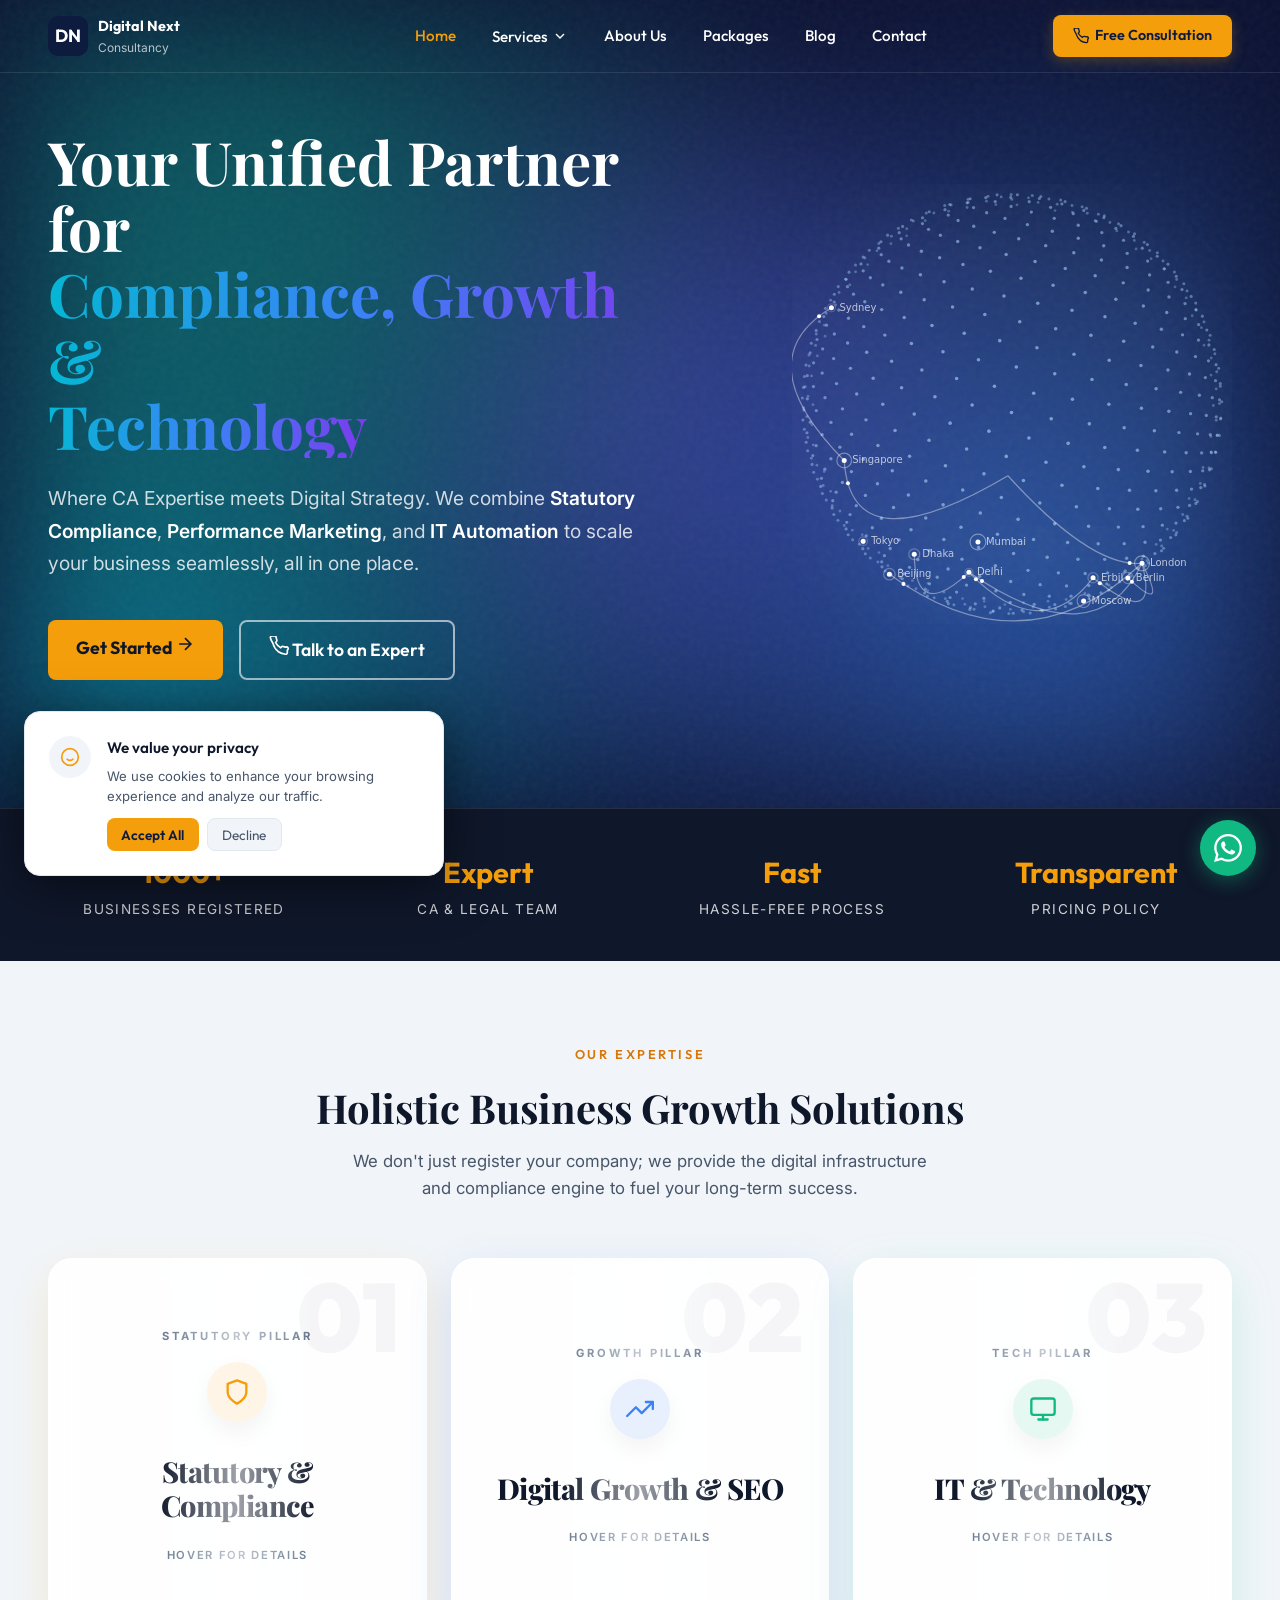
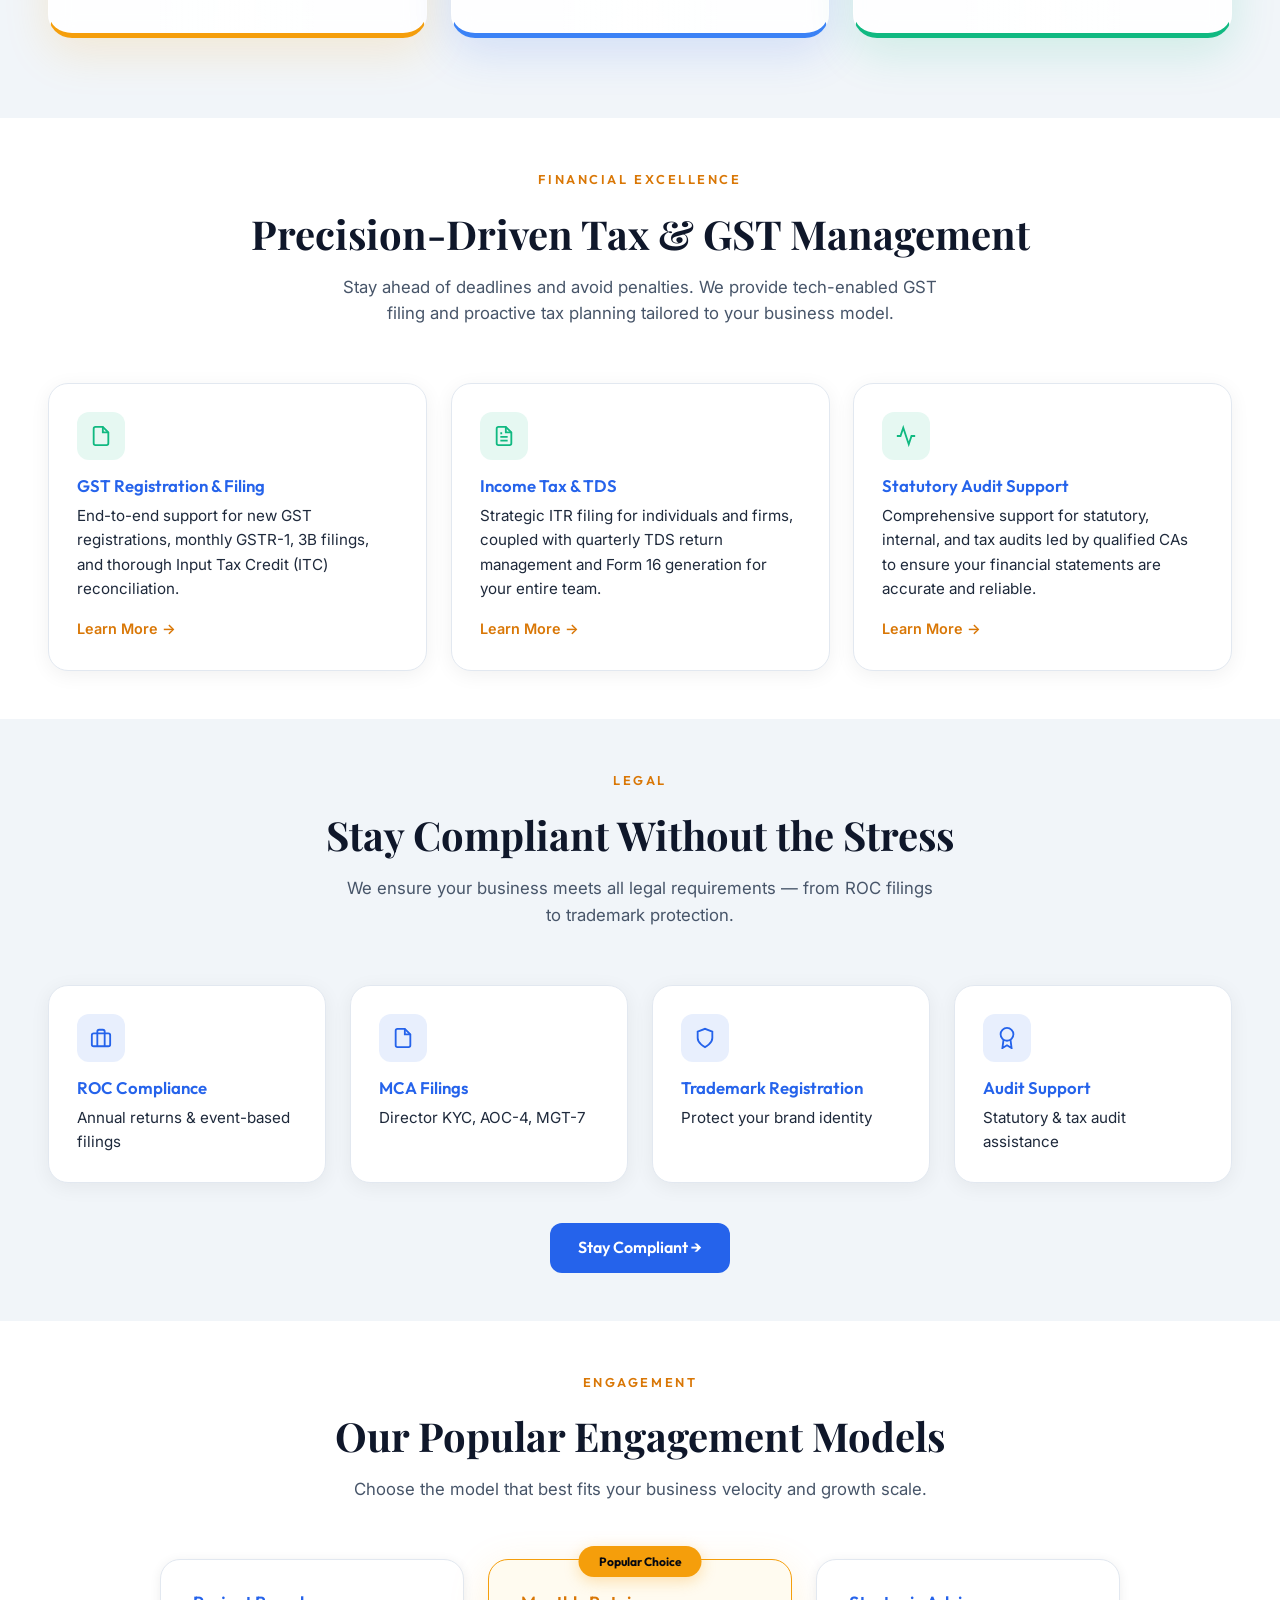
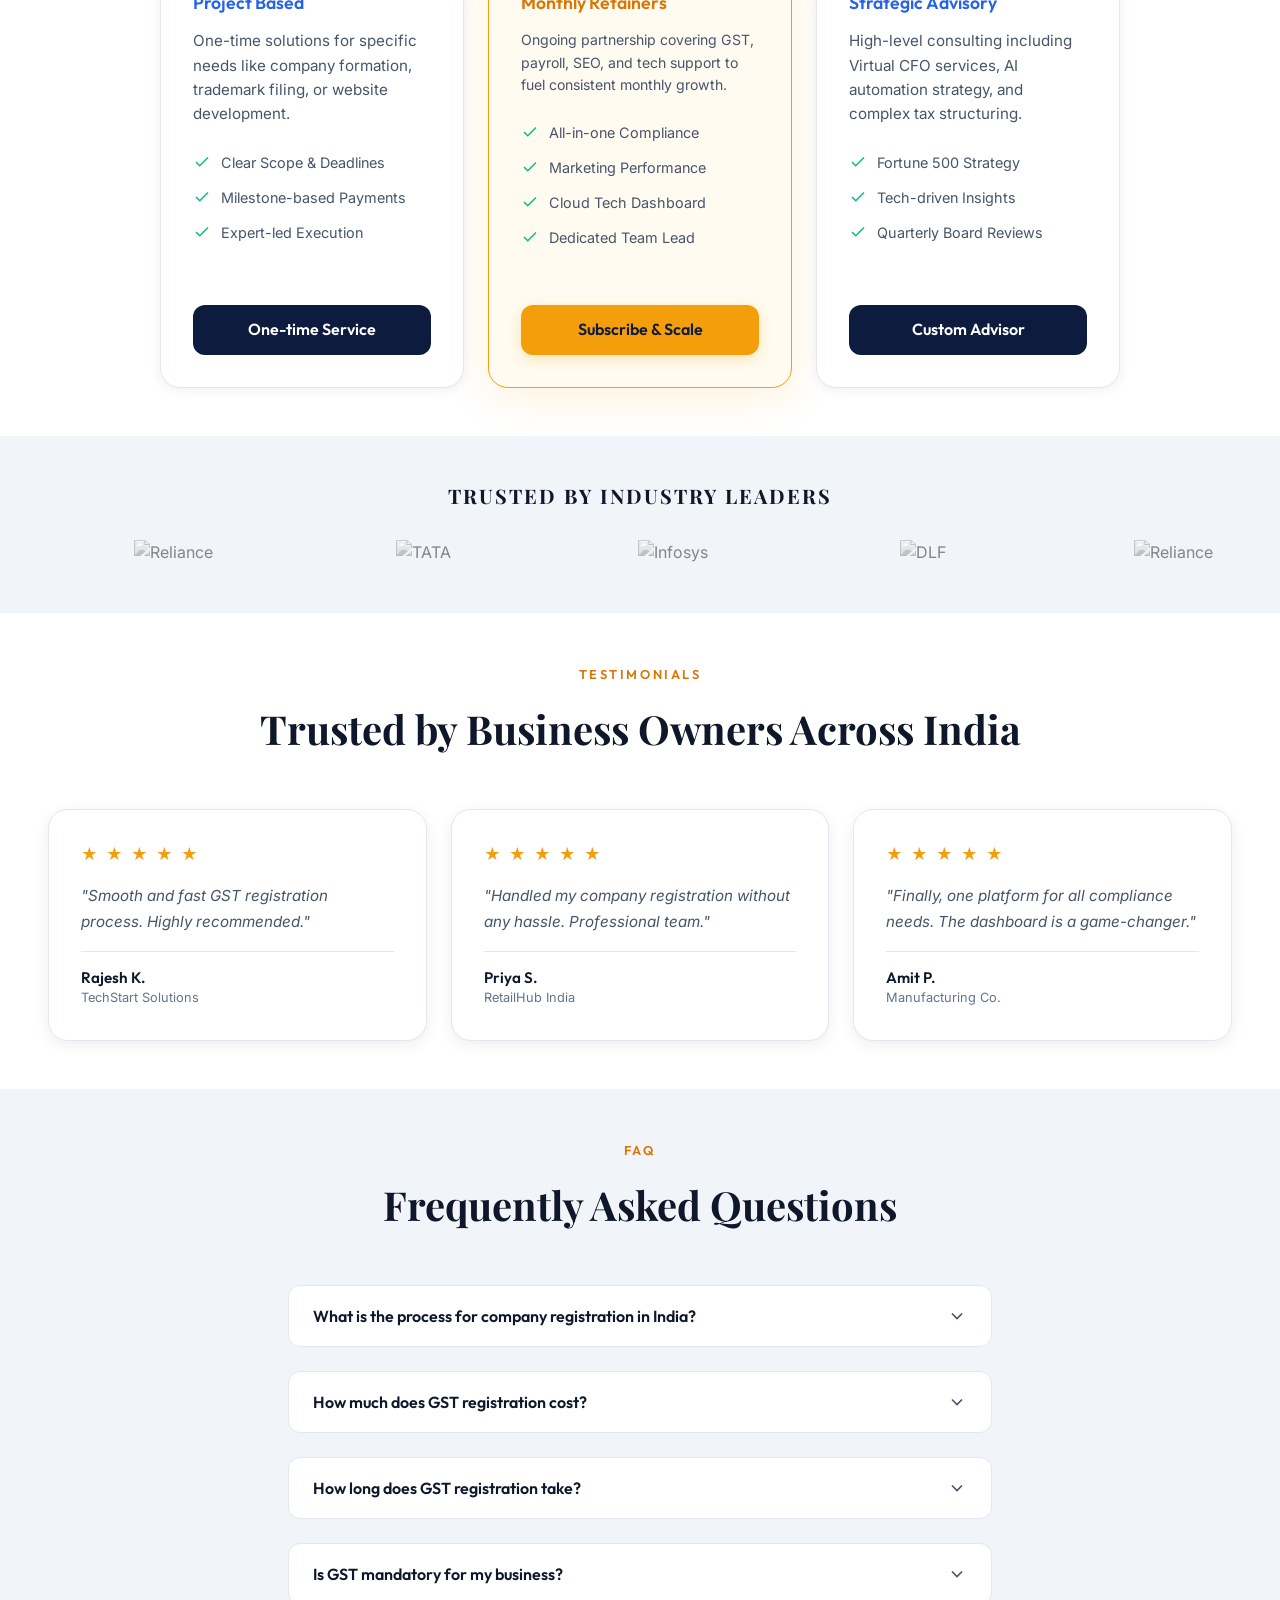
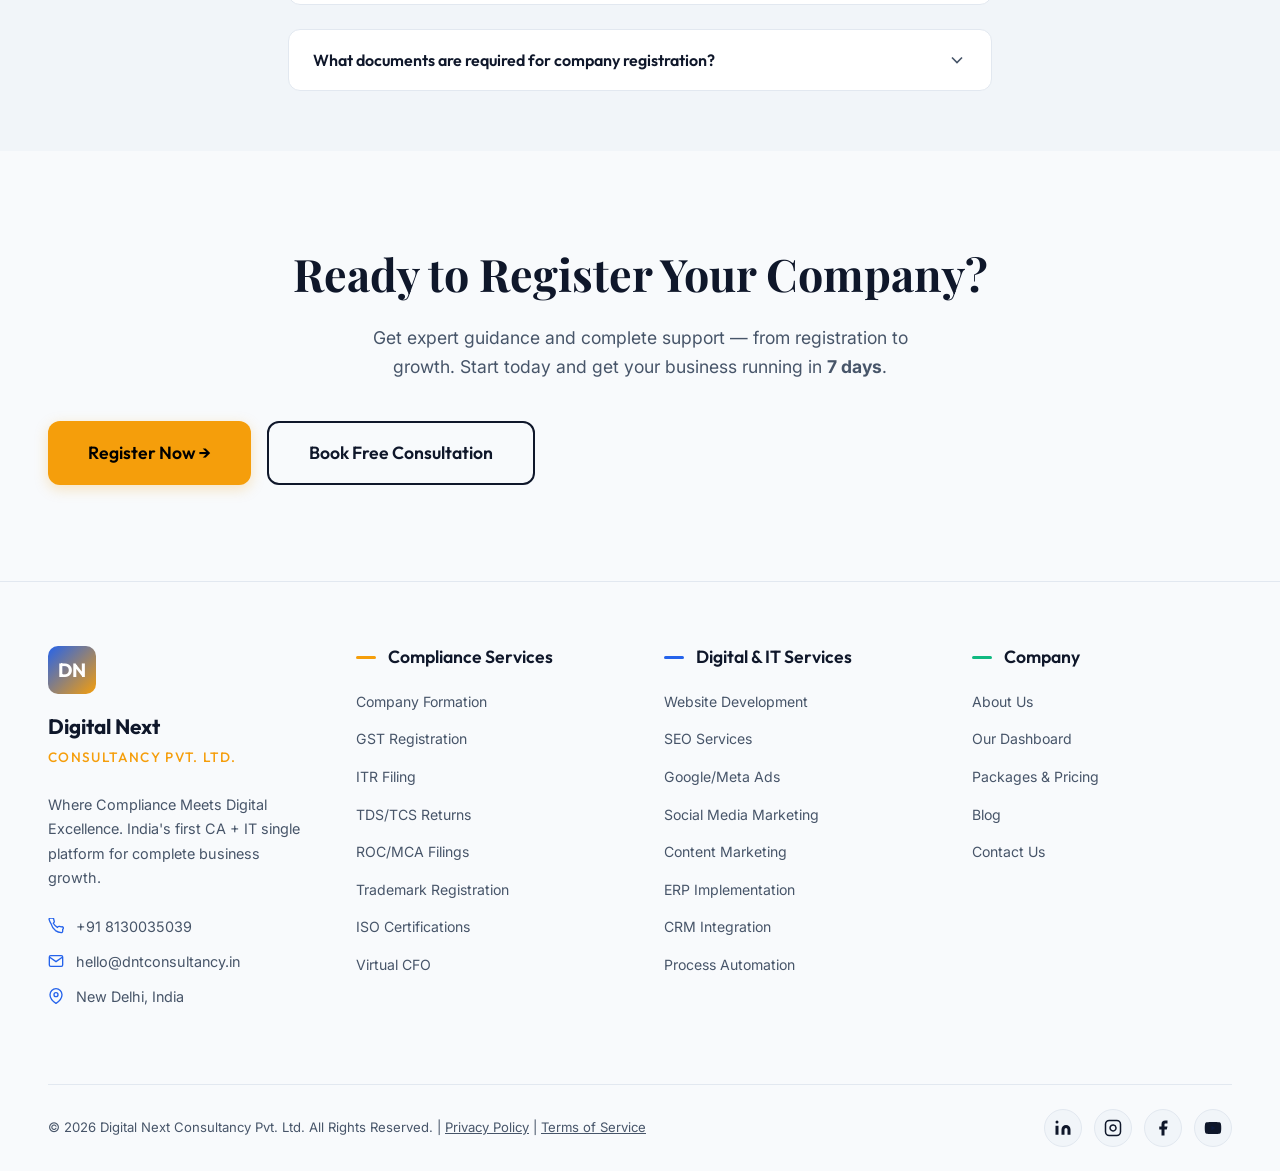
==== index.html @ b06bf4e6 "Elite Aurora Design & Scale Optimization" ====
<!DOCTYPE html>
<html lang="en">
<head>
  <meta charset="UTF-8" />
  <meta name="viewport" content="width=device-width, initial-scale=1.0" />
  <title>Company Registration & GST Services in India | DNT Compliance</title>
  <meta name="description" content="Digital Next Consultancy – India's trusted platform for company registration, GST filing, ITR, ROC compliance, digital marketing and IT automation in Delhi." />
  <link rel="canonical" href="https://dntconsultancy.in/" />
  <link rel="stylesheet" href="style.css" />
  <link rel="preconnect" href="https://fonts.googleapis.com" />
  <link rel="preconnect" href="https://fonts.gstatic.com" crossorigin />
</head>
<body>

<!-- Scroll Progress -->
<div id="scroll-progress"></div>

<!-- ======================== NAVIGATION ======================== -->
<nav id="main-nav" aria-label="Main Navigation">
  <div class="container">
    <div class="nav-inner">
      <a href="index.html" class="nav-logo">
        <div class="nav-logo-icon">DN</div>
        <div class="nav-logo-text">
          <span class="nav-logo-name">Digital Next</span>
          <span class="nav-logo-sub">Consultancy</span>
        </div>
      </a>

      <div class="nav-right">
        <button class="menu-toggle" id="mobile-menu-toggle" aria-label="Toggle Menu">
          <span></span><span></span><span></span>
        </button>
      </div>

      <div class="nav-links">
        <a href="index.html" class="nav-link" data-path="/index.html">Home</a>
        <div class="nav-services-wrap">
          <button class="nav-services-btn">
            Services
            <svg width="16" height="16" viewBox="0 0 24 24" fill="none" stroke="currentColor" stroke-width="2"><polyline points="6 9 12 15 18 9"/></svg>
          </button>
          <div class="services-dropdown">
            <div class="services-dropdown-grid">
              <div class="services-col gold">
                <a href="services/compliance.html" class="services-col-title">
                  <svg width="18" height="18" viewBox="0 0 24 24" fill="none" stroke="currentColor" stroke-width="2"><path d="M12 22s8-4 8-10V5l-8-3-8 3v7c0 6 8 10 8 10z"/></svg>
                  Statutory &amp; Compliance
                </a>
                <ul>
                  <li><a href="services/compliance.html#formation">Company Formation</a></li>
                  <li><a href="services/compliance.html#gst">GST Registration &amp; Filing</a></li>
                  <li><a href="services/compliance.html#itr">ITR Filing</a></li>
                  <li><a href="services/compliance.html#tds">TDS/TCS Filing</a></li>
                  <li><a href="services/compliance.html#roc">ROC/MCA Filings</a></li>
                </ul>
              </div>
              <div class="services-col blue">
                <a href="services/digital-marketing.html" class="services-col-title">
                  <svg width="18" height="18" viewBox="0 0 24 24" fill="none" stroke="currentColor" stroke-width="2"><line x1="18" y1="20" x2="18" y2="10"/><line x1="12" y1="20" x2="12" y2="4"/><line x1="6" y1="20" x2="6" y2="14"/></svg>
                  Digital Marketing
                </a>
                <ul>
                  <li><a href="services/digital-marketing.html#web">Website Development</a></li>
                  <li><a href="services/digital-marketing.html#seo">SEO Services</a></li>
                  <li><a href="services/digital-marketing.html#ads">Paid Advertising</a></li>
                  <li><a href="services/digital-marketing.html#smm">Social Media Marketing</a></li>
                  <li><a href="services/digital-marketing.html#content">Content Marketing</a></li>
                </ul>
              </div>
              <div class="services-col green">
                <a href="services/technology.html" class="services-col-title">
                  <svg width="18" height="18" viewBox="0 0 24 24" fill="none" stroke="currentColor" stroke-width="2"><rect x="4" y="4" width="16" height="16" rx="2"/><rect x="9" y="9" width="6" height="6"/><line x1="9" y1="2" x2="9" y2="4"/><line x1="15" y1="2" x2="15" y2="4"/><line x1="9" y1="20" x2="9" y2="22"/><line x1="15" y1="20" x2="15" y2="22"/><line x1="20" y1="9" x2="22" y2="9"/><line x1="20" y1="14" x2="22" y2="14"/><line x1="2" y1="9" x2="4" y2="9"/><line x1="2" y1="14" x2="4" y2="14"/></svg>
                  IT &amp; Technology
                </a>
                <ul>
                  <li><a href="services/technology.html#erp">ERP Implementation</a></li>
                  <li><a href="services/technology.html#crm">CRM Integration</a></li>
                  <li><a href="services/technology.html#automation">Process Automation</a></li>
                  <li><a href="services/technology.html#dashboard">AI Compliance Dashboard</a></li>
                  <li><a href="services/technology.html#cloud">Cloud Migration</a></li>
                </ul>
              </div>
            </div>
            <div class="services-dropdown-footer">
              <a href="dashboard.html">Explore Our AI Compliance Dashboard</a>
              <span>→</span>
            </div>
          </div>
        </div>
        <a href="about.html" class="nav-link" data-path="/about.html">About Us</a>
        <a href="packages.html" class="nav-link" data-path="/packages.html">Packages</a>
        <a href="blog.html" class="nav-link" data-path="/blog.html">Blog</a>
        <a href="contact.html" class="nav-link" data-path="/contact.html">Contact</a>
        </div>

      <a href="contact.html" class="nav-cta-btn">
        <svg width="16" height="16" viewBox="0 0 24 24" fill="none" stroke="currentColor" stroke-width="2"><path d="M22 16.92v3a2 2 0 01-2.18 2 19.79 19.79 0 01-8.63-3.07A19.5 19.5 0 014.69 8.81 19.79 19.79 0 011.61 2.18 2 2 0 013.6 0h3a2 2 0 012 1.72 12.84 12.84 0 00.7 2.81 2 2 0 01-.45 2.11L7.91 7.91a16 16 0 006.18 6.18l.95-.95a2 2 0 012.11-.45 12.84 12.84 0 002.81.7A2 2 0 0122 16.92z"/></svg>
        Free Consultation
      </a>

      <button class="mobile-menu-btn" id="mobile-menu-btn" aria-label="Toggle menu">
        <svg id="menu-icon-open" width="24" height="24" viewBox="0 0 24 24" fill="none" stroke="currentColor" stroke-width="2"><line x1="3" y1="6" x2="21" y2="6"/><line x1="3" y1="12" x2="21" y2="12"/><line x1="3" y1="18" x2="21" y2="18"/></svg>
        <svg id="menu-icon-close" width="24" height="24" viewBox="0 0 24 24" fill="none" stroke="currentColor" stroke-width="2" class="hidden"><line x1="18" y1="6" x2="6" y2="18"/><line x1="6" y1="6" x2="18" y2="18"/></svg>
      </button>
    </div>
  </div>

  <div id="mobile-menu">
    <a href="index.html" class="mobile-nav-link">Home</a>
    <button class="mobile-services-btn" id="mobile-services-btn">
      Services
      <svg width="16" height="16" viewBox="0 0 24 24" fill="none" stroke="currentColor" stroke-width="2"><polyline points="6 9 12 15 18 9"/></svg>
    </button>
    <div id="mobile-services-sub">
      <a href="services/compliance.html" class="mobile-sub-link">Statutory &amp; Compliance</a>
      <a href="services/digital-marketing.html" class="mobile-sub-link">Digital Marketing</a>
      <a href="services/technology.html" class="mobile-sub-link">IT &amp; Technology</a>
    </div>
    <a href="about.html" class="mobile-nav-link">About Us</a>
    <a href="packages.html" class="mobile-nav-link">Packages</a>
    <a href="blog.html" class="mobile-nav-link">Blog</a>
    <a href="contact.html" class="mobile-nav-link">Contact</a>
    <a href="contact.html" class="mobile-cta-btn">Get Free Consultation</a>
  </div>
</nav>

<!-- ======================== HERO ======================== -->
<section class="hero aurora-hero" id="hero">
  <div class="aurora-bg"></div>
  <div class="noise-overlay"></div>
  <div class="container">
    <div class="hero-layout">
      <!-- Left Column: Content -->
      <div class="hero-text-col">
        <div class="hero-content">
          <h1 class="hero-title reveal">
            Your Unified Partner for <br>
            <span class="hero-gradient-text">Compliance, Growth &amp;</span> <br>
            <span class="hero-gradient-text">Technology</span>
          </h1>
          <p class="hero-sub reveal">Where CA Expertise meets Digital Strategy. We combine <strong>Statutory Compliance</strong>, <strong>Performance Marketing</strong>, and <strong>IT Automation</strong> to scale your business seamlessly, all in one place.</p>
          <div class="hero-btns animate-stagger">
            <a href="contact.html" class="btn btn-amber btn-lg btn-magnetic btn-shine" id="hero-cta-primary">
              Get Started
              <svg width="20" height="20" viewBox="0 0 24 24" fill="none" stroke="currentColor" stroke-width="2"><line x1="5" y1="12" x2="19" y2="12"/><polyline points="12 5 19 12 12 19"/></svg>
            </a>
            <a href="tel:+918130035039" class="btn btn-outline-white btn-lg btn-magnetic" id="hero-cta-secondary">
              <svg width="20" height="20" viewBox="0 0 24 24" fill="none" stroke="currentColor" stroke-width="2"><path d="M22 16.92v3a2 2 0 01-2.18 2 19.79 19.79 0 01-8.63-3.07A19.5 19.5 0 014.69 8.81 19.79 19.79 0 011.61 2.18 2 2 0 013.6 0h3a2 2 0 012 1.72 12.84 12.84 0 00.7 2.81 2 2 0 01-.45 2.11L7.91 7.91a16 16 0 006.18 6.18l.95-.95a2 2 0 012.11-.45 12.84 12.84 0 002.81.7A2 2 0 0122 16.92z"/></svg>
              Talk to an Expert
            </a>
          </div>
        </div>
      </div>
      <!-- Right Column: 3D Globe -->
      <div class="hero-visual-col">
        <div id="globe-container"></div>
      </div>
    </div>
  </div>
</section>

<!-- ======================== STATS BAR ======================== -->
<section class="stats-bar-section">
  <div class="container">
    <div class="stats-bar-grid reveal">
      <div class="stat-item">
        <span class="stat-num">1000+</span>
        <span class="stat-label">Businesses Registered</span>
      </div>
      <div class="stat-item">
        <span class="stat-num">Expert</span>
        <span class="stat-label">CA &amp; Legal Team</span>
      </div>
      <div class="stat-item">
        <span class="stat-num">Fast</span>
        <span class="stat-label">Hassle-Free Process</span>
      </div>
      <div class="stat-item">
        <span class="stat-num">Transparent</span>
        <span class="stat-label">Pricing Policy</span>
      </div>
    </div>
  </div>
</section>

<!-- ======================== CORE EXPERTISE ======================== -->
<section class="section bg-light" id="expert-solutions" style="padding: 5rem 0;">
  <div class="container">
    <div class="section-heading reveal">
      <span class="overline">Our Expertise</span>
      <h2 class="section-title" style="font-size:clamp(1.8rem,4vw,2.5rem);margin-top:.5rem">Holistic Business Growth Solutions</h2>
      <p class="section-subtitle">We don't just register your company; we provide the digital infrastructure and compliance engine to fuel your long-term success.</p>
    </div>
    <div class="grid-3 animate-stagger">
      <!-- Statutory Pillar -->
      <div class="flip-card reveal card-compliance">
        <div class="flip-card-inner">
          <div class="flip-card-front">
            <span class="card-number">01</span>
            <span class="card-overline">STATUTORY PILLAR</span>
            <div class="pill-icon">
              <svg width="28" height="28" viewBox="0 0 24 24" fill="none" stroke="currentColor" stroke-width="2" stroke-linecap="round" stroke-linejoin="round" class="feather feather-shield"><path d="M12 22s8-4 8-10V5l-8-3-8 3v7c0 6 8 10 8 10z"></path></svg>
            </div>
            <h3>Statutory &amp; Compliance</h3>
            <p class="hover-tip">HOVER FOR DETAILS</p>
          </div>
          <div class="flip-card-back">
            <h4>Statutory Excellence</h4>
            <ul class="flip-list">
              <li>GST &amp; ITR Filing</li>
              <li>ROC &amp; MCA Returns</li>
              <li>Company Formation</li>
              <li>Virtual CFO Services</li>
            </ul>
            <a href="services/compliance.html" class="btn btn-white btn-sm">Explore Solutions</a>
          </div>
        </div>
      </div>

      <!-- Growth Pillar -->
      <div class="flip-card reveal card-seo">
        <div class="flip-card-inner">
          <div class="flip-card-front">
            <span class="card-number">02</span>
            <span class="card-overline">GROWTH PILLAR</span>
            <div class="pill-icon">
              <svg width="28" height="28" viewBox="0 0 24 24" fill="none" stroke="currentColor" stroke-width="2" stroke-linecap="round" stroke-linejoin="round" class="feather feather-trending-up"><polyline points="23 6 13.5 15.5 8.5 10.5 1 18"></polyline><polyline points="17 6 23 6 23 12"></polyline></svg>
            </div>
            <h3>Digital Growth &amp; SEO</h3>
            <p class="hover-tip">HOVER FOR DETAILS</p>
          </div>
          <div class="flip-card-back">
            <h4>Data-Driven Growth</h4>
            <ul class="flip-list">
              <li>Authority SEO</li>
              <li>Performance Ads</li>
              <li>Social Media Mastery</li>
              <li>Web Development</li>
            </ul>
            <a href="services/digital-marketing.html" class="btn btn-white btn-sm">Scale Your Business</a>
          </div>
        </div>
      </div>

      <!-- Tech Pillar -->
      <div class="flip-card reveal card-tech">
        <div class="flip-card-inner">
          <div class="flip-card-front">
            <span class="card-number">03</span>
            <span class="card-overline">TECH PILLAR</span>
            <div class="pill-icon">
              <svg width="28" height="28" viewBox="0 0 24 24" fill="none" stroke="currentColor" stroke-width="2" stroke-linecap="round" stroke-linejoin="round" class="feather feather-monitor"><rect x="2" y="3" width="20" height="14" rx="2" ry="2"></rect><line x1="8" y1="21" x2="16" y2="21"></line><line x1="12" y1="17" x2="12" y2="21"></line></svg>
            </div>
            <h3>IT &amp; Technology</h3>
            <p class="hover-tip">HOVER FOR DETAILS</p>
          </div>
          <div class="flip-card-back">
            <h4>Smart Automation</h4>
            <ul class="flip-list">
              <li>CRM Integration</li>
              <li>ERP Solutions</li>
              <li>Workflow Automation</li>
              <li>Cloud Architecture</li>
            </ul>
            <a href="services/technology.html" class="btn btn-white btn-sm">Automate Now</a>
          </div>
        </div>
      </div>
    </div>
  </div>
</section>


<!-- ======================== GST & TAX ======================== -->
<section class="section bg-white" id="gst-services">
  <div class="container">
    <div class="section-heading reveal">
      <span class="overline">Financial Excellence</span>
      <h2 class="section-title" style="font-size:clamp(1.8rem,4vw,2.5rem);margin-top:.5rem">Precision-Driven Tax &amp; GST Management</h2>
      <p class="section-subtitle">Stay ahead of deadlines and avoid penalties. We provide tech-enabled GST filing and proactive tax planning tailored to your business model.</p>
    </div>
    <div class="grid-3 animate-stagger">
      <div class="card tilt-card reveal reveal-delay-1">
        <div class="card-body">
          <div class="card-icon card-icon-green">
            <svg width="22" height="22" viewBox="0 0 24 24" fill="none" stroke="currentColor" stroke-width="2"><path d="M14 2H6a2 2 0 00-2 2v16a2 2 0 002 2h12a2 2 0 002-2V8z"/><polyline points="14 2 14 8 20 8"/></svg>
          </div>
          <h3 class="font-heading card-title" style="font-size:1.05rem;margin-bottom:.5rem">GST Registration &amp; Filing</h3>
          <p class="card-text">End-to-end support for new GST registrations, monthly GSTR-1, 3B filings, and thorough Input Tax Credit (ITC) reconciliation.</p>
          <a href="services/compliance.html#gst" class="card-link">Learn More →</a>
        </div>
      </div>
      <div class="card tilt-card reveal reveal-delay-2">
        <div class="card-body">
          <div class="card-icon card-icon-green">
            <svg width="22" height="22" viewBox="0 0 24 24" fill="none" stroke="currentColor" stroke-width="2"><path d="M14 2H6a2 2 0 00-2 2v16a2 2 0 002 2h12a2 2 0 002-2V8z"/><polyline points="14 2 14 8 20 8"/><line x1="16" y1="13" x2="8" y2="13"/><line x1="16" y1="17" x2="8" y2="17"/><polyline points="10 9 9 9 8 9"/></svg>
          </div>
          <h3 class="font-heading card-title" style="font-size:1.05rem;margin-bottom:.5rem">Income Tax &amp; TDS</h3>
          <p class="card-text">Strategic ITR filing for individuals and firms, coupled with quarterly TDS return management and Form 16 generation for your entire team.</p>
          <a href="services/compliance.html#itr" class="card-link">Learn More →</a>
        </div>
      </div>
      <div class="card tilt-card reveal reveal-delay-3">
        <div class="card-body">
          <div class="card-icon card-icon-green">
            <svg width="22" height="22" viewBox="0 0 24 24" fill="none" stroke="currentColor" stroke-width="2"><polyline points="22 12 18 12 15 21 9 3 6 12 2 12"/></svg>
          </div>
          <h3 class="font-heading card-title" style="font-size:1.05rem;margin-bottom:.5rem">Statutory Audit Support</h3>
          <p class="card-text">Comprehensive support for statutory, internal, and tax audits led by qualified CAs to ensure your financial statements are accurate and reliable.</p>
          <a href="services/compliance.html#roc" class="card-link">Learn More →</a>
        </div>
      </div>
    </div>
  </div>
</section>

<!-- ======================== LEGAL & COMPLIANCE ======================== -->
<section class="section bg-light" id="legal-compliance">
  <div class="container">
    <div class="section-heading reveal">
      <span class="overline">Legal</span>
      <h2 class="section-title" style="font-size:clamp(1.8rem,4vw,2.5rem);margin-top:.5rem">Stay Compliant Without the Stress</h2>
      <p class="section-subtitle">We ensure your business meets all legal requirements — from ROC filings to trademark protection.</p>
    </div>
    <div class="grid-4 animate-stagger">
      <div class="card reveal reveal-delay-1">
        <div class="card-body">
          <div class="card-icon card-icon-blue">
            <svg width="22" height="22" viewBox="0 0 24 24" fill="none" stroke="currentColor" stroke-width="2"><rect x="2" y="7" width="20" height="14" rx="2" ry="2"/><path d="M16 21V5a2 2 0 00-2-2h-4a2 2 0 00-2 2v16"/></svg>
          </div>
          <h3 class="font-heading card-title" style="font-size:1.05rem;margin-bottom:.5rem">ROC Compliance</h3>
          <p class="card-text">Annual returns &amp; event-based filings</p>
        </div>
      </div>
      <div class="card reveal reveal-delay-2">
        <div class="card-body">
          <div class="card-icon card-icon-blue">
            <svg width="22" height="22" viewBox="0 0 24 24" fill="none" stroke="currentColor" stroke-width="2"><path d="M14 2H6a2 2 0 00-2 2v16a2 2 0 002 2h12a2 2 0 002-2V8z"/><polyline points="14 2 14 8 20 8"/></svg>
          </div>
          <h3 class="font-heading card-title" style="font-size:1.05rem;margin-bottom:.5rem">MCA Filings</h3>
          <p class="card-text">Director KYC, AOC-4, MGT-7</p>
        </div>
      </div>
      <div class="card reveal reveal-delay-3">
        <div class="card-body">
          <div class="card-icon card-icon-blue">
            <svg width="22" height="22" viewBox="0 0 24 24" fill="none" stroke="currentColor" stroke-width="2"><path d="M12 22s8-4 8-10V5l-8-3-8 3v7c0 6 8 10 8 10z"/></svg>
          </div>
          <h3 class="font-heading card-title" style="font-size:1.05rem;margin-bottom:.5rem">Trademark Registration</h3>
          <p class="card-text">Protect your brand identity</p>
        </div>
      </div>
      <div class="card reveal reveal-delay-4">
        <div class="card-body">
          <div class="card-icon card-icon-blue">
            <svg width="22" height="22" viewBox="0 0 24 24" fill="none" stroke="currentColor" stroke-width="2"><circle cx="12" cy="8" r="7"/><polyline points="8.21 13.89 7 23 12 20 17 23 15.79 13.88"/></svg>
          </div>
          <h3 class="font-heading card-title" style="font-size:1.05rem;margin-bottom:.5rem">Audit Support</h3>
          <p class="card-text">Statutory &amp; tax audit assistance</p>
        </div>
      </div>
    </div>
    <div class="text-center" style="margin-top:2.5rem">
      <a href="services/compliance.html" class="btn btn-blue">Stay Compliant →</a>
    </div>
  </div>
</section>

<!-- ======================== ENGAGEMENT MODELS ======================== -->
<section class="section bg-white" id="pricing">
  <div class="container">
    <div class="section-heading reveal">
      <span class="overline">Engagement</span>
      <h2 class="section-title" style="font-size:clamp(1.8rem,4vw,2.5rem);margin-top:.5rem">Our Popular Engagement Models</h2>
      <p class="section-subtitle">Choose the model that best fits your business velocity and growth scale.</p>
    </div>
    <div class="grid-3 animate-stagger" style="max-width:960px;margin:0 auto">
      <!-- Card 1 -->
      <div class="engagement-card reveal reveal-delay-1">
        <div class="pricing-body">
          <h3 class="font-heading card-title" style="font-size:1.1rem;margin-bottom:1rem">Project Based</h3>
          <p class="card-text" style="margin-bottom:1.5rem">One-time solutions for specific needs like company formation, trademark filing, or website development.</p>
          <ul class="pricing-features">
            <li class="pricing-feature"><svg class="table-yes" width="18" height="18" viewBox="0 0 24 24" fill="none" stroke="currentColor" stroke-width="2"><polyline points="20 6 9 17 4 12"/></svg>Clear Scope &amp; Deadlines</li>
            <li class="pricing-feature"><svg class="table-yes" width="18" height="18" viewBox="0 0 24 24" fill="none" stroke="currentColor" stroke-width="2"><polyline points="20 6 9 17 4 12"/></svg>Milestone-based Payments</li>
            <li class="pricing-feature"><svg class="table-yes" width="18" height="18" viewBox="0 0 24 24" fill="none" stroke="currentColor" stroke-width="2"><polyline points="20 6 9 17 4 12"/></svg>Expert-led Execution</li>
          </ul>
        </div>
        <div class="pricing-cta"><a href="contact.html" class="btn btn-navy" style="width:100%;justify-content:center">One-time Service</a></div>
      </div>
      <!-- Card 2 (Popular) -->
      <div class="engagement-card active reveal reveal-delay-2">
        <div class="pricing-badge">Popular Choice</div>
        <div class="pricing-body">
          <h3 class="card-title" style="font-size:1.1rem;margin-bottom:1rem">Monthly Retainers</h3>
          <p class="card-text" style="font-size:.88rem;margin-bottom:1.5rem">Ongoing partnership covering GST, payroll, SEO, and tech support to fuel consistent monthly growth.</p>
          <ul class="pricing-features">
            <li class="pricing-feature"><svg class="table-yes" width="18" height="18" viewBox="0 0 24 24" fill="none" stroke="currentColor" stroke-width="2"><polyline points="20 6 9 17 4 12"/></svg>All-in-one Compliance</li>
            <li class="pricing-feature"><svg class="table-yes" width="18" height="18" viewBox="0 0 24 24" fill="none" stroke="currentColor" stroke-width="2"><polyline points="20 6 9 17 4 12"/></svg>Marketing Performance</li>
            <li class="pricing-feature"><svg class="table-yes" width="18" height="18" viewBox="0 0 24 24" fill="none" stroke="currentColor" stroke-width="2"><polyline points="20 6 9 17 4 12"/></svg>Cloud Tech Dashboard</li>
            <li class="pricing-feature"><svg class="table-yes" width="18" height="18" viewBox="0 0 24 24" fill="none" stroke="currentColor" stroke-width="2"><polyline points="20 6 9 17 4 12"/></svg>Dedicated Team Lead</li>
          </ul>
        </div>
        <div class="pricing-cta"><a href="contact.html" class="btn btn-gold" style="width:100%;justify-content:center">Subscribe &amp; Scale</a></div>
      </div>
      <!-- Card 3 -->
      <div class="engagement-card reveal reveal-delay-3">
        <div class="pricing-body">
          <h3 class="font-heading card-title" style="font-size:1.1rem;margin-bottom:1rem">Strategic Advisory</h3>
          <p class="card-text" style="margin-bottom:1.5rem">High-level consulting including Virtual CFO services, AI automation strategy, and complex tax structuring.</p>
          <ul class="pricing-features">
            <li class="pricing-feature"><svg class="table-yes" width="18" height="18" viewBox="0 0 24 24" fill="none" stroke="currentColor" stroke-width="2"><polyline points="20 6 9 17 4 12"/></svg>Fortune 500 Strategy</li>
            <li class="pricing-feature"><svg class="table-yes" width="18" height="18" viewBox="0 0 24 24" fill="none" stroke="currentColor" stroke-width="2"><polyline points="20 6 9 17 4 12"/></svg>Tech-driven Insights</li>
            <li class="pricing-feature"><svg class="table-yes" width="18" height="18" viewBox="0 0 24 24" fill="none" stroke="currentColor" stroke-width="2"><polyline points="20 6 9 17 4 12"/></svg>Quarterly Board Reviews</li>
          </ul>
        </div>
        <div class="pricing-cta"><a href="contact.html" class="btn btn-navy" style="width:100%;justify-content:center">Custom Advisor</a></div>
      </div>
    </div>
  </div>
</section>

<!-- ======================== CLIENT PARTNER CAROUSEL ======================== -->
<section class="logo-strip section-sm bg-light">
  <div class="container reveal">
    <div class="section-heading reveal reveal-delay-1" style="margin-bottom:2rem">
      <h2 class="section-title" style="font-size:1.25rem;text-transform:uppercase;letter-spacing:.1em">Trusted by Industry Leaders</h2>
    </div>
    <div class="logo-track logo-items">
      <!-- Duplicate set for infinite scroll -->
      <div class="logo-item"><img src="https://upload.wikimedia.org/wikipedia/commons/e/ee/Reliance_Industries_Logo.svg" alt="Reliance"></div>
      <div class="logo-item"><img src="https://upload.wikimedia.org/wikipedia/commons/1/1a/Tata_Consultancy_Services_Logo.svg" alt="TATA"></div>
      <div class="logo-item"><img src="https://upload.wikimedia.org/wikipedia/commons/9/95/Infosys_logo.svg" alt="Infosys"></div>
      <div class="logo-item"><img src="https://upload.wikimedia.org/wikipedia/commons/b/b3/DLF_logo.svg" alt="DLF"></div>
      <div class="logo-item"><img src="https://upload.wikimedia.org/wikipedia/commons/e/ee/Reliance_Industries_Logo.svg" alt="Reliance"></div>
      <div class="logo-item"><img src="https://upload.wikimedia.org/wikipedia/commons/1/1a/Tata_Consultancy_Services_Logo.svg" alt="TATA"></div>
      <div class="logo-item"><img src="https://upload.wikimedia.org/wikipedia/commons/9/95/Infosys_logo.svg" alt="Infosys"></div>
      <div class="logo-item"><img src="https://upload.wikimedia.org/wikipedia/commons/b/b3/DLF_logo.svg" alt="DLF"></div>
    </div>
  </div>
</section>

<!-- ======================== TESTIMONIALS ======================== -->
<section class="section bg-white" id="testimonials">
  <div class="container">
    <div class="section-heading reveal">
      <span class="overline">Testimonials</span>
      <h2 class="section-title" style="font-size:clamp(1.8rem,4vw,2.5rem);margin-top:.5rem">Trusted by Business Owners Across India</h2>
    </div>
    <div class="grid-3 animate-stagger">
      <div class="testimonial-card reveal reveal-delay-1">
        <div class="testi-stars">★ ★ ★ ★ ★</div>
        <p class="testi-quote">"Smooth and fast GST registration process. Highly recommended."</p>
        <div class="testi-author">
          <div class="testi-info">
            <h4>Rajesh K.</h4>
            <p>TechStart Solutions</p>
          </div>
        </div>
      </div>
      <div class="testimonial-card reveal reveal-delay-2">
        <div class="testi-stars">★ ★ ★ ★ ★</div>
        <p class="testi-quote">"Handled my company registration without any hassle. Professional team."</p>
        <div class="testi-author">
          <div class="testi-info">
            <h4>Priya S.</h4>
            <p>RetailHub India</p>
          </div>
        </div>
      </div>
      <div class="testimonial-card reveal reveal-delay-3">
        <div class="testi-stars">★ ★ ★ ★ ★</div>
        <p class="testi-quote">"Finally, one platform for all compliance needs. The dashboard is a game-changer."</p>
        <div class="testi-author">
          <div class="testi-info">
            <h4>Amit P.</h4>
            <p>Manufacturing Co.</p>
          </div>
        </div>
      </div>
    </div>
  </div>
</section>

<!-- ======================== FAQ ======================== -->
<section class="section bg-light" id="faq">
  <div class="container" style="max-width:800px">
    <div class="section-heading reveal">
      <span class="overline">FAQ</span>
      <h2 class="section-title" style="font-size:clamp(1.8rem,4vw,2.5rem);margin-top:.5rem">Frequently Asked Questions</h2>
    </div>
    <div class="accordion reveal">
      <div class="accordion-item">
        <button class="accordion-trigger">What is the process for company registration in India?<svg width="20" height="20" viewBox="0 0 24 24" fill="none" stroke="currentColor" stroke-width="2"><polyline points="6 9 12 15 18 9"/></svg></button>
        <div class="accordion-body"><div class="accordion-body-inner">Company registration involves: 1) Obtaining Digital Signature Certificate (DSC) 2) Applying for Director Identification Number (DIN) 3) Name approval from MCA 4) Filing incorporation documents 5) Receiving Certificate of Incorporation. The entire process takes 7-15 days with our expert assistance.</div></div>
      </div>
      <div class="accordion-item">
        <button class="accordion-trigger">How much does GST registration cost?<svg width="20" height="20" viewBox="0 0 24 24" fill="none" stroke="currentColor" stroke-width="2"><polyline points="6 9 12 15 18 9"/></svg></button>
        <div class="accordion-body"><div class="accordion-body-inner">GST registration with DNT starts at ₹1,999/- which includes complete documentation support, ARN generation within 3-5 days, and free consultation. Government fees are included in this price.</div></div>
      </div>
      <div class="accordion-item">
        <button class="accordion-trigger">How long does GST registration take?<svg width="20" height="20" viewBox="0 0 24 24" fill="none" stroke="currentColor" stroke-width="2"><polyline points="6 9 12 15 18 9"/></svg></button>
        <div class="accordion-body"><div class="accordion-body-inner">GST registration typically takes 3-7 working days. With proper documentation, you can receive your ARN (Application Reference Number) within 3 days and GSTIN within 7 days of application.</div></div>
      </div>
      <div class="accordion-item">
        <button class="accordion-trigger">Is GST mandatory for my business?<svg width="20" height="20" viewBox="0 0 24 24" fill="none" stroke="currentColor" stroke-width="2"><polyline points="6 9 12 15 18 9"/></svg></button>
        <div class="accordion-body"><div class="accordion-body-inner">GST registration is mandatory if your annual turnover exceeds ₹40 lakhs (₹20 lakhs for special category states) for goods, or ₹20 lakhs for services. E-commerce sellers and inter-state suppliers need mandatory registration regardless of turnover.</div></div>
      </div>
      <div class="accordion-item">
        <button class="accordion-trigger">What documents are required for company registration?<svg width="20" height="20" viewBox="0 0 24 24" fill="none" stroke="currentColor" stroke-width="2"><polyline points="6 9 12 15 18 9"/></svg></button>
        <div class="accordion-body"><div class="accordion-body-inner">For Private Limited Company registration, you need: 1) PAN &amp; Aadhaar of directors 2) Passport-size photos 3) Address proof (Electricity bill/Bank statement) 4) Registered office proof (Rent agreement/NOC) 5) Digital Signature Certificate. We guide you through the entire documentation process.</div></div>
      </div>
    </div>
  </div>
</section>

<!-- ======================== FINAL CTA (LOCKED DARK) ======================== -->
<section class="cta-section">
  <div class="container">
    <div class="reveal">
      <h2 style="font-size:clamp(1.8rem,4vw,2.8rem)">Ready to Register Your Company?</h2>
      <p style="font-size:1.1rem;margin:1.5rem auto 2.5rem;max-width:600px">Get expert guidance and complete support — from registration to growth. Start today and get your business running in <strong>7 days</strong>.</p>
      <div class="hero-btns">
        <a href="contact.html" class="btn btn-gold btn-lg">Register Now →</a>
        <a href="contact.html" class="btn btn-outline btn-lg">Book Free Consultation</a>
      </div>
    </div>
  </div>
</section>

<!-- ======================== FOOTER ======================== -->
<footer>
  <div class="container">
    <div class="footer-grid">
      <div>
        <div class="footer-logo-icon">DN</div>
        <div style="font-family:'Outfit',sans-serif;font-weight:700;font-size:1.3rem;margin-bottom:0.25rem;color:var(--text-primary)">Digital Next</div>
        <div style="font-family:'Outfit',sans-serif;font-weight:500;font-size:0.85rem;color:var(--gold);text-transform:uppercase;letter-spacing:0.1em;margin-bottom:1.5rem">Consultancy Pvt. Ltd.</div>
        <p class="footer-desc">Where Compliance Meets Digital Excellence. India's first CA + IT single platform for complete business growth.</p>
        <a href="tel:+918130035039" class="footer-contact-item">
          <svg width="16" height="16" viewBox="0 0 24 24" fill="none" stroke="currentColor" stroke-width="2"><path d="M22 16.92v3a2 2 0 01-2.18 2 19.79 19.79 0 01-8.63-3.07A19.5 19.5 0 014.69 8.81 19.79 19.79 0 011.61 2.18 2 2 0 013.6 0h3a2 2 0 012 1.72 12.84 12.84 0 00.7 2.81 2 2 0 01-.45 2.11L7.91 7.91a16 16 0 006.18 6.18l.95-.95a2 2 0 012.11-.45 12.84 12.84 0 002.81.7A2 2 0 0122 16.92z"/></svg>
          +91 8130035039
        </a>
        <a href="mailto:hello@dntconsultancy.in" class="footer-contact-item">
          <svg width="16" height="16" viewBox="0 0 24 24" fill="none" stroke="currentColor" stroke-width="2"><path d="M4 4h16c1.1 0 2 .9 2 2v12c0 1.1-.9 2-2 2H4c-1.1 0-2-.9-2-2V6c0-1.1.9-2 2-2z"/><polyline points="22,6 12,13 2,6"/></svg>
          hello@dntconsultancy.in
        </a>
        <div class="footer-contact-item">
          <svg width="16" height="16" viewBox="0 0 24 24" fill="none" stroke="currentColor" stroke-width="2"><path d="M21 10c0 7-9 13-9 13s-9-6-9-13a9 9 0 0118 0z"/><circle cx="12" cy="10" r="3"/></svg>
          New Delhi, India
        </div>
      </div>
      <div>
        <h4 class="footer-col-title gold">Compliance Services</h4>
        <ul class="footer-links">
          <li><a href="services/compliance.html#formation">Company Formation</a></li>
          <li><a href="services/compliance.html#gst">GST Registration</a></li>
          <li><a href="services/compliance.html#itr">ITR Filing</a></li>
          <li><a href="services/compliance.html#tds">TDS/TCS Returns</a></li>
          <li><a href="services/compliance.html#roc">ROC/MCA Filings</a></li>
          <li><a href="services/compliance.html#trademark">Trademark Registration</a></li>
          <li><a href="services/compliance.html#iso">ISO Certifications</a></li>
          <li><a href="services/compliance.html#cfo">Virtual CFO</a></li>
        </ul>
      </div>
      <div>
        <h4 class="footer-col-title blue">Digital &amp; IT Services</h4>
        <ul class="footer-links blue">
          <li><a href="services/digital-marketing.html#web">Website Development</a></li>
          <li><a href="services/digital-marketing.html#seo">SEO Services</a></li>
          <li><a href="services/digital-marketing.html#ads">Google/Meta Ads</a></li>
          <li><a href="services/digital-marketing.html#smm">Social Media Marketing</a></li>
          <li><a href="services/digital-marketing.html#content">Content Marketing</a></li>
          <li><a href="services/technology.html#erp">ERP Implementation</a></li>
          <li><a href="services/technology.html#crm">CRM Integration</a></li>
          <li><a href="services/technology.html#automation">Process Automation</a></li>
        </ul>
      </div>
      <div>
        <h4 class="footer-col-title green">Company</h4>
        <ul class="footer-links green">
          <li><a href="about.html">About Us</a></li>
          <li><a href="dashboard.html">Our Dashboard</a></li>
          <li><a href="packages.html">Packages &amp; Pricing</a></li>
          <li><a href="blog.html">Blog</a></li>
          <li><a href="contact.html">Contact Us</a></li>
        </ul>
      </div>
    </div>
    <div class="footer-bottom">
      <p class="footer-copy">© 2026 Digital Next Consultancy Pvt. Ltd. All Rights Reserved. | <a href="privacy.html" style="color:inherit;text-decoration:underline">Privacy Policy</a> | <a href="terms.html" style="color:inherit;text-decoration:underline">Terms of Service</a></p>
      <div class="footer-socials">
        <a href="https://linkedin.com" target="_blank" rel="noopener" class="social-btn" aria-label="LinkedIn">
          <svg width="18" height="18" viewBox="0 0 24 24" fill="currentColor"><path d="M16 8a6 6 0 016 6v7h-4v-7a2 2 0 00-2-2 2 2 0 00-2 2v7h-4v-7a6 6 0 016-6zM2 9h4v12H2z"/><circle cx="4" cy="4" r="2"/></svg>
        </a>
        <a href="https://instagram.com" target="_blank" rel="noopener" class="social-btn" aria-label="Instagram">
          <svg width="18" height="18" viewBox="0 0 24 24" fill="none" stroke="currentColor" stroke-width="2"><rect x="2" y="2" width="20" height="20" rx="5" ry="5"/><path d="M16 11.37A4 4 0 1112.63 8 4 4 0 0116 11.37z"/><line x1="17.5" y1="6.5" x2="17.51" y2="6.5"/></svg>
        </a>
        <a href="https://facebook.com" target="_blank" rel="noopener" class="social-btn" aria-label="Facebook">
          <svg width="18" height="18" viewBox="0 0 24 24" fill="currentColor"><path d="M18 2h-3a5 5 0 00-5 5v3H7v4h3v8h4v-8h3l1-4h-4V7a1 1 0 011-1h3z"/></svg>
        </a>
        <a href="https://youtube.com" target="_blank" rel="noopener" class="social-btn" aria-label="YouTube">
          <svg width="18" height="18" viewBox="0 0 24 24" fill="currentColor"><path d="M22.54 6.42a2.78 2.78 0 00-1.95-1.96C18.88 4 12 4 12 4s-6.88 0-8.59.46A2.78 2.78 0 001.46 6.42 29 29 0 001 12a29 29 0 00.46 5.58A2.78 2.78 0 003.41 19.6C5.12 20 12 20 12 20s6.88 0 8.59-.46a2.78 2.78 0 001.95-1.95A29 29 0 0023 12a29 29 0 00-.46-5.58z"/><polygon points="9.75 15.02 15.5 12 9.75 8.98 9.75 15.02" fill="#0D1B3E"/></svg>
        </a>
      </div>
    </div>
  </div>
</footer>

<!-- WhatsApp Button -->
<a id="whatsapp-btn" href="https://wa.me/918130035039?text=Hi!%20I%20would%20like%20to%20know%20more%20about%20your%20services." target="_blank" rel="noopener" aria-label="Chat on WhatsApp">
  <svg width="28" height="28" viewBox="0 0 24 24" fill="currentColor"><path d="M17.472 14.382c-.297-.149-1.758-.867-2.03-.967-.273-.099-.471-.148-.67.15-.197.297-.767.966-.94 1.164-.173.199-.347.223-.644.075-.297-.15-1.255-.463-2.39-1.475-.883-.788-1.48-1.761-1.653-2.059-.173-.297-.018-.458.13-.606.134-.133.298-.347.446-.52.149-.174.198-.298.298-.497.099-.198.05-.371-.025-.52-.075-.149-.669-1.612-.916-2.207-.242-.579-.487-.5-.669-.51-.173-.008-.371-.01-.57-.01-.198 0-.52.074-.792.372-.272.297-1.04 1.016-1.04 2.479 0 1.462 1.065 2.875 1.213 3.074.149.198 2.096 3.2 5.077 4.487.709.306 1.262.489 1.694.625.712.227 1.36.195 1.871.118.571-.085 1.758-.719 2.006-1.413.248-.694.248-1.289.173-1.413-.074-.124-.272-.198-.57-.347m-5.421 7.403h-.004a9.87 9.87 0 01-5.031-1.378l-.361-.214-3.741.982.998-3.648-.235-.374a9.86 9.86 0 01-1.51-5.26c.001-5.45 4.436-9.884 9.888-9.884 2.64 0 5.122 1.03 6.988 2.898a9.825 9.825 0 012.893 6.994c-.003 5.45-4.437 9.884-9.885 9.884m8.413-18.297A11.815 11.815 0 0012.05 0C5.495 0 .16 5.335.157 11.892c0 2.096.547 4.142 1.588 5.945L.057 24l6.305-1.654a11.882 11.882 0 005.683 1.448h.005c6.554 0 11.89-5.335 11.893-11.893a11.821 11.821 0 00-3.48-8.413z"/></svg>
</a>

<!-- Cookie Consent -->
<div id="cookie-consent" role="alert">
  <div class="cookie-icon">
    <svg width="20" height="20" viewBox="0 0 24 24" fill="none" stroke="#F59E0B" stroke-width="2"><circle cx="12" cy="12" r="10"/><path d="M8 14s1.5 2 4 2 4-2 4-2"/><line x1="9" y1="9" x2="9.01" y2="9"/><line x1="15" y1="9" x2="15.01" y2="9"/></svg>
  </div>
  <div>
    <p style="font-family:'Outfit',sans-serif;font-weight:600;font-size:.95rem;margin-bottom:.4rem">We value your privacy</p>
    <p style="font-size:.82rem;color:var(--text-muted);line-height:1.5">We use cookies to enhance your browsing experience and analyze our traffic.</p>
    <div class="cookie-btns">
      <button class="cookie-accept" id="cookie-accept">Accept All</button>
      <button class="cookie-decline" id="cookie-decline">Decline</button>
    </div>
  </div>
</div>

<script src="script.js"></script>
</body>
</html>
---- style.css ----
/* =============================================
   DNT COMPLIANCE — STATIC SITE GLOBAL STYLES
   ============================================= */

/* Google Fonts */
@import url('https://fonts.googleapis.com/css2?family=Playfair+Display:wght@400;600;700&family=Outfit:wght@400;500;600;700&family=Inter:wght@400;500;600&display=swap');

/* ---- CSS Variables (Light Mode Only) ---- */
:root {
  /* Common */
  --blue:        #2563EB;
  --gold:        #F59E0B;
  --gold-dark:   #D97706;
  --success:     #10B981;
  --navy:        #0D1B3E;
  --navy-dark:   #050811;
  --ease-apple:  cubic-bezier(0.16, 1, 0.3, 1);
  --transition:  all 0.5s var(--ease-apple);

  /* Light Theme — Permanent */
  --bg-dark:     #FFFFFF;
  --bg-light:    #F1F5F9;
  --text-primary:#0F172A;
  --text-muted:  #475569;
  --white:       #FFFFFF;
  --border:      #E2E8F0;
  --glass:       #FFFFFF;
  --glass-border:#E2E8F0;
  --card-shadow: 0 4px 16px rgba(0, 0, 0, 0.08);
  --card-hover:  0 10px 30px rgba(15, 23, 42, 0.12);

  /* Theme-aware backgrounds */
  --bg-surface:  #FFFFFF;
  --bg-accent:   #F8FAFC;

  /* Form specific */
  --form-bg:     #FFFFFF;
  --form-text:   #0F172A;
  --form-border: #CBD5E1;

  /* Card specific colors */
  --card-title:  #2563EB;
  --card-text:   #1E293B;
}

/* ---- Reset & Base ---- */
*, *::before, *::after { box-sizing: border-box; margin: 0; padding: 0; }
html { scroll-behavior: smooth; overflow-x: hidden; }
body {
  font-family: 'Inter', sans-serif;
  font-size: 16px;
  color: var(--text-primary);
  background: var(--bg-dark);
  line-height: 1.6;
  overflow-x: hidden;
}
img { max-width: 100%; height: auto; display: block; }
a { color: inherit; text-decoration: none; }
ul { list-style: none; }
button { cursor: pointer; border: none; background: none; }
input, textarea, select {
  font-family: inherit;
  font-size: inherit;
}

/* ---- Typography ---- */
.font-display  { font-family: 'Playfair Display', serif; }
.font-heading  { font-family: 'Outfit', sans-serif; }
.font-body     { font-family: 'Inter', sans-serif; }

h1, h2, h3 { font-family: 'Playfair Display', serif; line-height: 1.2; }
h4, h5, h6 { font-family: 'Outfit', sans-serif; line-height: 1.3; }

/* ---- Container ---- */
.container {
  max-width: 1280px;
  margin: 0 auto;
  padding: 0 1.5rem;
}
@media (min-width: 640px)  { .container { padding: 0 2rem; } }
@media (min-width: 1024px) { .container { padding: 0 3rem; } }

/* ---- Colors utility ---- */
.text-navy  { color: var(--navy); }
.text-blue  { color: var(--blue); }
.text-gold  { color: var(--gold); }
.text-success { color: var(--success); }
.text-muted { color: var(--text-muted); }
.text-white { color: var(--white); }
.bg-navy    { background-color: #0D1B3E !important; }
.bg-blue    { background-color: var(--blue); }
.bg-gold    { background-color: var(--gold); }
.bg-light   { background-color: var(--bg-accent) !important; }
.bg-white   { background-color: var(--bg-surface) !important; }
.bg-success { background-color: var(--success); }

/* =============================================
   SCROLL PROGRESS BAR
   ============================================= */
#scroll-progress {
  position: fixed;
  top: 0; left: 0; right: 0;
  height: 3px;
  background: var(--blue);
  transform-origin: left;
  transform: scaleX(0);
  z-index: 9999;
  transition: transform 0.05s linear;
}

/* =============================================
   CTA SECTION
   ============================================= */
.cta-section { 
  background-color: var(--bg-accent); 
  color: var(--text-primary); 
  padding: 6rem 0; 
  text-align: center; 
  position: relative; 
  z-index: 2; 
}
.cta-section h1, .cta-section h2, .cta-section h3 { 
  color: var(--text-primary); 
  transition: color 0.5s var(--ease-apple);
}
.cta-section p { 
  color: var(--text-muted); 
  transition: color 0.5s var(--ease-apple);
}
.cta-section .btn-outline { 
  border: 2px solid var(--text-primary); 
  color: var(--text-primary); 
  background: transparent; 
}
.cta-section .btn-outline:hover { 
  background: var(--text-primary); 
  color: var(--bg-accent); 
}
.cta-section .btn-gold { 
  background: var(--gold); 
  color: #000; 
  border: none; 
}

/* ---- Logo Strip ---- */
.logo-strip { padding: 4rem 0; transition: background 0.3s; }
.logo-strip { background: #F1F5F9; }
.logo-strip img { filter: none; transition: filter 0.3s; opacity: 0.6; }
.logo-strip img { filter: brightness(0); opacity: 0.5; }

/* ---- Stats Row ---- */
.stats-row { border-bottom: 1px solid transparent; padding: 2rem 0; }
.stats-row { border-bottom: 1px solid #E2E8F0; }
.stat-num { color: var(--gold); font-weight: 700; font-size: 1.5rem; }
.stat-text { color: var(--text-primary); font-size: .9rem; }
.stat-text { color: #0F172A; }

/* =============================================
   NAVIGATION
   ============================================= */
#main-nav {
  position: fixed;
  top: 0;
  left: 0;
  width: 100%;
  z-index: 9999;
  transition: all .4s var(--ease-apple);
  background: transparent;
}
#main-nav.scrolled {
  background: rgba(255, 255, 255, 0.96) !important;
  backdrop-filter: blur(25px) saturate(200%);
  border-bottom: 1px solid #E2E8F0;
  box-shadow: 0 4px 20px rgba(0,0,0,0.06);
}

#main-nav.scrolled {
  background: rgba(255, 255, 255, 0.95) !important;
  border-bottom: 1px solid #E2E8F0;
  box-shadow: 0 4px 20px rgba(0,0,0,0.05);
}

.hero-gradient-text {
  background: linear-gradient(90deg, #06b6d4, #3b82f6, #7c3aed, #0d9488, #06b6d4);
  background-size: 200% auto;
  -webkit-background-clip: text;
  -webkit-text-fill-color: transparent;
  background-clip: text;
  animation: heroShimmer 5s linear infinite;
  display: inline-block;
}

@keyframes heroShimmer {
  0% { background-position: 0% center; }
  100% { background-position: 200% center; }
}

.nav-inner {
  display: flex;
  align-items: center;
  justify-content: space-between;
  height: 72px;
}

/* Logo */
.nav-logo {
  display: flex;
  align-items: center;
  gap: .6rem;
}
.nav-logo-icon {
  width: 40px; height: 40px;
  background: var(--navy);
  border-radius: 10px;
  display: flex; align-items: center; justify-content: center;
  color: var(--white);
  font-family: 'Outfit', sans-serif;
  font-weight: 700;
  font-size: 1.1rem;
}
/* ---- Accordion (FAQ) ---- */
.accordion-item {
  border-bottom: 1px solid var(--border);
}
.accordion-item { border-bottom: 1px solid #E2E8F0; }

.accordion-trigger {
  width: 100%;
  display: flex;
  justify-content: space-between;
  align-items: center;
  padding: 1.5rem 0;
  color: var(--text-primary);
  font-family: 'Outfit', sans-serif;
  font-weight: 500;
  font-size: 1.1rem;
  transition: color .3s;
}
.accordion-trigger { color: #0F172A; font-weight: 600; }

.accordion-trigger:hover { color: var(--gold); }

.accordion-icon {
  color: var(--gold);
  transition: transform .4s var(--ease-apple);
}

.accordion-body {
  max-height: 0;
  overflow: hidden;
  transition: all .4s var(--ease-apple);
  opacity: 0;
}
.accordion-body.open {
  max-height: 500px;
  padding-bottom: 1.5rem;
  opacity: 1;
}
.accordion-copy { color: var(--text-muted); line-height: 1.7; }
.accordion-copy { color: #475569; }
.nav-logo-text { display: none; }
@media (min-width: 640px) { .nav-logo-text { display: block; } }

.nav-logo-name {
  font-family: 'Outfit', sans-serif;
  font-weight: 700;
  font-size: 0.9rem;
  display: block;
  transition: all .4s ease;
  color: #FFFFFF !important; /* Force White at top */
  animation: logoGlow 3s ease-in-out infinite;
}

@keyframes logoGlow {
  0%, 100% { text-shadow: 0 0 10px rgba(255,255,255,0.2); }
  50% { text-shadow: 0 0 25px rgba(255,255,255,0.6), 0 0 40px rgba(59,130,246,0.3); }
}

.nav-logo-sub {
  font-size: .75rem;
  display: block;
  opacity: .7;
  transition: all .4s ease;
  color: #FFFFFF !important; /* Force White at top */
}
#main-nav.scrolled .nav-logo-name,
#main-nav.scrolled .nav-logo-sub { 
  color: #0F172A !important; 
  animation: none;
  text-shadow: none;
}
#main-nav.light-page .nav-logo-name,
#main-nav.light-page .nav-logo-sub { 
  color: #0F172A !important; 
  text-shadow: none;
}

/* Desktop Nav Links */
.nav-links {
  display: none;
  align-items: center;
  gap: .25rem;
}
@media (min-width: 1024px) { .nav-links { display: flex; } }

.nav-link {
  padding: .5rem 1rem;
  border-radius: 8px;
  font-family: 'Outfit', sans-serif;
  font-weight: 500;
  font-size: .95rem;
  transition: color .2s, background .2s;
  cursor: pointer;
}
#main-nav:not(.scrolled) .nav-link { color: #FFFFFF; }
#main-nav:not(.scrolled) .nav-link:hover { color: var(--gold); }
#main-nav.scrolled .nav-link,
#main-nav.light-page .nav-link { color: #0F172A; }
#main-nav.scrolled .nav-link:hover,
#main-nav.light-page .nav-link:hover { color: #2563EB; }
.nav-link.active { color: #FFFFFF !important; }
#main-nav.scrolled .nav-link.active { color: #2563EB !important; }

/* Services Dropdown */
.nav-services-wrap { position: relative; }
.nav-services-btn {
  display: flex; align-items: center; gap: .25rem;
  padding: .5rem 1rem;
  border-radius: 8px;
  font-family: 'Outfit', sans-serif;
  font-weight: 500;
  font-size: .95rem;
  cursor: pointer;
  transition: color .2s;
}
#main-nav:not(.scrolled) .nav-services-btn { color: #FFFFFF; }
#main-nav.scrolled .nav-services-btn,
#main-nav.light-page .nav-services-btn { color: #0F172A; }
#main-nav:not(.scrolled) .nav-services-btn:hover { color: var(--gold); }
#main-nav.scrolled .nav-services-btn:hover,
#main-nav.light-page .nav-services-btn:hover { color: #2563EB; }

.nav-services-wrap:hover .nav-services-btn svg,
.nav-services-wrap.pinned .nav-services-btn svg { transform: rotate(180deg); }

.services-dropdown {
  position: absolute;
  top: 100%;
  left: 50%;
  width: 800px;
  transform: translateX(-50%) translateY(15px);
  background: rgba(5, 8, 17, 0.95);
  backdrop-filter: blur(40px) saturate(200%);
  border: 1px solid var(--glass-border);
  border-radius: 20px;
  box-shadow: 0 20px 80px rgba(0,0,0,0.5);
  padding: 0;
  z-index: 2000;
  opacity: 0;
  visibility: hidden;
  transition: all 0.5s var(--ease-apple);
  pointer-events: none;
  overflow: hidden;
}

.nav-services-wrap:hover .services-dropdown,
.nav-services-wrap.pinned .services-dropdown {
  opacity: 1;
  visibility: visible;
  transform: translateX(-50%) translateY(0);
  pointer-events: auto;
}

.services-dropdown::before {
  content: '';
  position: absolute;
  top: -20px;
  left: 0;
  width: 100%;
  height: 20px;
  background: transparent;
}

/* =============================================
   FLIP CARDS (Expertise)
   ============================================= */
.flip-card {
  background-color: transparent;
  width: 100%;
  height: 380px;
  perspective: 2000px;
  cursor: pointer;
}
.flip-card:hover { transform: scale(1.02); }
.flip-card-inner {
  position: relative;
  width: 100%;
  height: 100%;
  text-align: center;
  transition: transform 0.8s cubic-bezier(0.16, 1, 0.3, 1);
  transform-style: preserve-3d;
}
.flip-card:hover .flip-card-inner { transform: rotateY(180deg); }
.flip-card-front, .flip-card-back {
  position: absolute;
  width: 100%;
  height: 100%;
  -webkit-backface-visibility: hidden;
  backface-visibility: hidden;
  border-radius: 24px;
  display: flex;
  flex-direction: column;
  justify-content: center;
  align-items: center;
  padding: 2.5rem;
}

.flip-card-front {
  background: rgba(255, 255, 255, 0.9) !important;
  backdrop-filter: blur(12px) saturate(180%);
  color: #0F172A !important;
  border: 1px solid rgba(255, 255, 255, 0.8) !important;
  box-shadow: 0 15px 45px rgba(0,0,0,0.04) !important;
  transition: all 0.5s cubic-bezier(0.16, 1, 0.3, 1) !important;
  overflow: hidden;
}

/* Shine Sweep Effect */
.flip-card-front::after {
  content: '';
  position: absolute;
  top: -100%;
  left: -100%;
  width: 300%;
  height: 300%;
  background: linear-gradient(135deg, 
    transparent 0%, 
    transparent 45%, 
    rgba(255, 255, 255, 0.6) 50%, 
    transparent 55%, 
    transparent 100%
  );
  transform: rotate(-45deg);
  animation: cardShine 8s cubic-bezier(0.4, 0, 0.2, 1) infinite;
  pointer-events: none;
}

@keyframes cardShine {
  0% { transform: translate(-30%, -30%) rotate(-45deg); }
  20% { transform: translate(30%, 30%) rotate(-45deg); }
  100% { transform: translate(30%, 30%) rotate(-45deg); }
}

.card-number {
  position: absolute;
  top: 10px;
  right: 25px;
  font-size: 6rem;
  font-weight: 900;
  color: rgba(15, 23, 42, 0.04);
  line-height: 1;
  pointer-events: none;
  font-family: 'Outfit', sans-serif;
}

.card-overline {
  display: block;
  font-size: 0.7rem;
  font-weight: 700;
  letter-spacing: 0.25em;
  color: #64748B;
  margin-bottom: 1rem;
  text-transform: uppercase;
}

.flip-card-front h3 {
  font-size: 1.8rem !important;
  font-weight: 800 !important;
  margin-top: 0.5rem;
  letter-spacing: -0.02em;
}

/* Specific Glowing Effects (FRONT & PILL) */
.card-compliance .flip-card-front {
  border-bottom: 5px solid #f59e0b !important;
  box-shadow: 0 15px 45px rgba(245, 158, 11, 0.15) !important;
}
.card-seo .flip-card-front {
  border-bottom: 5px solid #3b82f6 !important;
  box-shadow: 0 15px 45px rgba(37, 99, 235, 0.15) !important;
}
.card-tech .flip-card-front {
  border-bottom: 5px solid #10b981 !important;
  box-shadow: 0 15px 45px rgba(16, 185, 129, 0.15) !important;
}

.card-compliance .pill-icon { background: rgba(245, 158, 11, 0.12) !important; color: #f59e0b !important; }
.card-seo .pill-icon { background: rgba(37, 99, 235, 0.12) !important; color: #3b82f6 !important; }
.card-tech .pill-icon { background: rgba(16, 185, 129, 0.12) !important; color: #10b981 !important; }

.flip-card-back {
  background: #0F172A !important;
  color: #FFFFFF !important;
  transform: rotateY(180deg);
  text-align: left;
  padding: 2.5rem;
  overflow: hidden;
  position: relative;
  z-index: 1;
}

/* Ambient Aurora on Back */
.flip-card-back::before {
  content: '';
  position: absolute;
  top: -50%;
  left: -50%;
  width: 200%;
  height: 200%;
  background: radial-gradient(circle at center, rgba(255,255,255,0.03) 0%, transparent 70%);
  animation: backAurora 10s ease-in-out infinite alternate;
  z-index: -1;
}

@keyframes backAurora {
  0% { transform: translate(-10%, -10%) rotate(0deg); }
  100% { transform: translate(10%, 10%) rotate(10deg); }
}

/* Diagonal Backgrounds on Back (Soft & Lower Focused) */
.card-compliance .flip-card-back {
  background: linear-gradient(135deg, #0F172A 20%, rgba(245, 158, 11, 0.4) 100%, #f59e0b 160%) !important;
}
.card-seo .flip-card-back {
  background: linear-gradient(135deg, #0F172A 20%, rgba(59, 130, 246, 0.4) 100%, #3b82f6 160%) !important;
}
.card-tech .flip-card-back {
  background: linear-gradient(135deg, #0F172A 20%, rgba(16, 185, 129, 0.4) 100%, #10b981 160%) !important;
}

/* Back Content Animation: SLIDING REVEAL */
.flip-card-back h4 {
  font-size: 1.6rem !important;
  margin-bottom: 1.5rem;
  opacity: 0;
  transform: translateY(-30px);
  transition: all 0.6s cubic-bezier(0.16, 1, 0.3, 1);
}
.flip-card-back .flip-list {
  opacity: 0;
  transform: translateX(-40px);
  transition: all 0.6s cubic-bezier(0.16, 1, 0.3, 1);
}
.flip-card-back .btn {
  opacity: 0;
  transform: translateY(30px);
  transition: all 0.6s cubic-bezier(0.16, 1, 0.3, 1);
}

.flip-card:hover .flip-card-back h4,
.flip-card:hover .flip-card-back .flip-list,
.flip-card:hover .flip-card-back .btn {
  opacity: 1;
  transform: translate(0, 0);
}

.flip-card:hover .flip-card-back h4 { transition-delay: 0.3s; }
.flip-card:hover .flip-card-back .flip-list { transition-delay: 0.45s; }
.flip-card:hover .flip-card-back .btn { transition-delay: 0.6s; }

.card-compliance .flip-card-back .btn { background: #f59e0b !important; border-color: #f59e0b !important; color: #fff; }
.card-seo .flip-card-back .btn { background: #3b82f6 !important; border-color: #3b82f6 !important; color: #fff; }
.card-tech .flip-card-back .btn { background: #10b981 !important; border-color: #10b981 !important; color: #fff; }

.pill-icon {
  width: 76px; height: 76px;
  border-radius: 22px; /* Smoother squircle */
  display: flex; align-items: center; justify-content: center;
  margin-bottom: 2rem;
  transition: all 0.4s cubic-bezier(0.16, 1, 0.3, 1);
  background: #FFFFFF;
  box-shadow: 0 10px 25px rgba(0,0,0,0.05);
  position: relative;
  z-index: 2;
}

.pill-icon svg {
  animation: floatIcon 4s ease-in-out infinite;
}

@keyframes floatIcon {
  0%, 100% { transform: translateY(0) rotate(0deg); }
  50% { transform: translateY(-8px) rotate(3deg); }
}

.flip-card:hover .pill-icon {
  transform: translateY(-5px);
}

.flip-card-back .pill-icon {
  width: 88px; height: 88px;
  margin-bottom: 2.5rem;
  background: rgba(255,255,255,0.08) !important;
  border: 1px solid rgba(255,255,255,0.1) !important;
}

.hover-tip { 
  margin-top: 1.5rem;
  font-size: 0.75rem;
  color: #64748B;
  text-transform: uppercase;
  letter-spacing: 0.15em;
  font-weight: 600;
}

.flip-list { list-style: none; margin: 1.25rem 0 2rem; width: 100%; padding: 0; }
.flip-list li { margin-bottom: 0.6rem; font-size: 0.95rem; display: flex; align-items: center; gap: 0.6rem; }
.flip-list li::before { content: '✓'; color: #f59e0b; font-weight: bold; }

.pill-icon {
  width: 60px; height: 60px;
  border-radius: 50%;
  display: flex; align-items: center; justify-content: center;
  margin-bottom: 1.5rem;
}
.card-compliance .pill-icon { background: rgba(245, 158, 11, 0.1) !important; color: #f59e0b !important; }
.card-seo .pill-icon { background: rgba(37, 99, 235, 0.1) !important; color: #3b82f6 !important; }
.card-tech .pill-icon { background: rgba(16, 185, 129, 0.1) !important; color: #10b981 !important; }

.hover-tip { 
  margin-top: 1.5rem;
  font-size: 0.7rem;
  color: #64748B;
  text-transform: uppercase;
  letter-spacing: 0.15em;
}

.flip-list { list-style: none; margin: 1rem 0 1.5rem; }
.flip-list li { margin-bottom: 0.5rem; font-size: 0.9rem; display: flex; align-items: center; gap: 0.5rem; }
.flip-list li::before { content: '✓'; color: #f59e0b; font-weight: bold; }

.flip-card-hint {
  margin-top: 1.5rem;
  font-size: 0.75rem;
  color: var(--gold);
  text-transform: uppercase;
  letter-spacing: 0.1em;
  opacity: 0.7;
  animation: pulse-gold 2s infinite;
}

.overline {
  display: block;
  text-transform: uppercase;
  letter-spacing: 0.15em;
  font-size: 0.75rem;
  font-weight: 700;
  margin-bottom: 0.75rem;
  color: #D97706 !important; /* Force Amber consistently */
}

@keyframes pulse-gold {
  0% { opacity: 0.4; }
  50% { opacity: 1; }
  100% { opacity: 0.4; }
}

@media (max-width: 768px) {
  .flip-card {
    height: 380px;
  }
  .flip-card-front, .flip-card-back {
    padding: 1.5rem;
  }
  .flip-card-back ul {
    font-size: 0.85rem;
  }
}

.services-dropdown-grid {
  display: grid;
  grid-template-columns: repeat(3, 1fr);
  gap: 1rem;
  padding: 1.5rem;
}
.services-col {
  padding-left: 1rem;
  border-left: 4px solid var(--border);
}
.services-col.gold  { border-left-color: var(--gold); }
.services-col.blue  { border-left-color: var(--blue); }
.services-col.green { border-left-color: var(--success); }

.services-col-title {
  display: flex; align-items: center; gap: .5rem;
  font-family: 'Outfit', sans-serif;
  font-weight: 600;
  color: var(--white);
  margin-bottom: .75rem;
  font-size: .95rem;
  transition: color .2s;
}
.services-col-title:hover { color: var(--blue); }

.services-col ul li a {
  font-size: .85rem;
  color: rgba(255,255,255,0.6);
  transition: color .2s, padding-left .2s;
}
.services-col ul li a:hover { color: var(--blue); padding-left: 4px; }

.services-dropdown-footer {
  background: rgba(255,255,255,0.03);
  padding: 1.25rem 2rem;
  border-top: 1px solid var(--glass-border);
  display: flex; align-items: center; justify-content: space-between;
}
.services-dropdown-footer a {
  color: var(--white);
  font-weight: 500;
  transition: color .2s;
}
.services-dropdown-footer a:hover { color: var(--blue); }
.services-dropdown-footer span { color: var(--gold); }

.btn-shine {
  position: relative;
  overflow: hidden;
}
.btn-shine::after {
  content: '';
  position: absolute;
  top: -50%;
  left: -50%;
  width: 200%;
  height: 200%;
  background: linear-gradient(
    to right,
    rgba(255, 255, 255, 0) 0%,
    rgba(255, 255, 255, 0.3) 50%,
    rgba(255, 255, 255, 0) 100%
  );
  transform: rotate(30deg);
  animation: shine 4s infinite linear;
}

@keyframes shine {
  0% { transform: translate(-100%, -100%) rotate(30deg); }
  100% { transform: translate(100%, 100%) rotate(30deg); }
}

.reveal {
  opacity: 0;
  transform: translateY(40px) scale(0.95);
  transition: opacity 1.2s var(--ease-apple), transform 1.2s var(--ease-apple);
}
.reveal.visible {
  opacity: 1;
  transform: translateY(0) scale(1);
}

.reveal-left { transform: translateX(-40px) scale(0.95); }
.reveal-right { transform: translateX(40px) scale(0.95); }
.reveal.visible.reveal-left, .reveal.visible.reveal-right { transform: translate(0) scale(1); }



.floating {
  animation: floating 3.5s ease-in-out infinite;
}

@keyframes floating {
  0% { transform: translateY(0px); }
  50% { transform: translateY(-15px); }
  100% { transform: translateY(0px); }
}

/* Nav CTA */
.nav-cta-btn {
  display: none;
}
@media (min-width: 1024px) { .nav-cta-btn { display: flex; align-items: center; gap: .4rem; } }
.nav-cta-btn {
  background: var(--gold);
  color: var(--navy);
  padding: .6rem 1.25rem;
  border-radius: 8px;
  font-family: 'Outfit', sans-serif;
  font-weight: 600;
  font-size: .9rem;
  transition: background .2s, transform .2s;
  box-shadow: 0 4px 14px rgba(245,158,11,.25);
}
.nav-cta-btn:hover { background: var(--gold-dark); transform: scale(1.04); }

/* Mobile Menu Button */
.mobile-menu-btn {
  display: flex;
  align-items: center;
  justify-content: center;
  width: 40px; height: 40px;
  border-radius: 8px;
}
@media (min-width: 1024px) { .mobile-menu-btn { display: none; } }
#main-nav:not(.scrolled):not(.light-page) .mobile-menu-btn svg { stroke: #0F172A; }
#main-nav.scrolled .mobile-menu-btn svg,
#main-nav.light-page .mobile-menu-btn svg { stroke: #0F172A; }

/* Mobile Menu */
#mobile-menu {
  display: none;
  background: rgba(255, 255, 255, 0.98);
  backdrop-filter: blur(20px);
  border-top: 1px solid #E2E8F0;
  padding: 1rem;
}
#mobile-menu.open { display: block; }
@media (min-width: 1024px) { #mobile-menu { display: none !important; } }

.mobile-nav-link {
  display: block;
  padding: .75rem 1rem;
  border-radius: 8px;
  font-family: 'Outfit', sans-serif;
  font-weight: 500;
  color: var(--white);
  transition: background .2s;
}
.mobile-nav-link:hover { background: #F1F5F9; }

.mobile-services-btn {
  display: flex; align-items: center; justify-content: space-between;
  width: 100%;
  padding: .75rem 1rem;
  border-radius: 8px;
  font-family: 'Outfit', sans-serif;
  font-weight: 500;
  color: #0F172A;
  background: none;
}
.mobile-services-btn:hover { background: rgba(255,255,255,0.08); }
.mobile-services-btn svg { transition: transform .2s; }
.mobile-services-btn.open svg { transform: rotate(180deg); }

#mobile-services-sub { display: none; padding-left: 1rem; }
#mobile-services-sub.open { display: block; }
.mobile-sub-link {
  display: block;
  padding: .5rem 1rem;
  font-size: .9rem;
  color: var(--text-muted);
  border-radius: 6px;
  transition: color .2s;
}
.mobile-sub-link:hover { color: var(--blue); }

.mobile-cta-btn {
  display: block;
  background: var(--gold);
  color: var(--navy);
  padding: .75rem 1rem;
  border-radius: 8px;
  font-family: 'Outfit', sans-serif;
  font-weight: 700;
  text-align: center;
  margin-top: .75rem;
}

/* =============================================
   BUTTONS
   ============================================= */
.btn {
  display: inline-flex; align-items: center; gap: .5rem;
  padding: .75rem 1.75rem;
  border-radius: 12px;
  font-family: 'Outfit', sans-serif;
  font-weight: 600;
  font-size: 1rem;
  transition: all .25s;
  cursor: pointer;
}
.btn-gold {
  background: var(--gold);
  color: var(--navy);
  box-shadow: 0 4px 14px rgba(245,158,11,.25);
}
.btn-gold:hover { background: var(--gold-dark); transform: scale(1.02); }

.btn-navy {
  background: var(--navy);
  color: var(--white);
}
.btn-navy:hover { background: #162d5c; }

.btn-blue {
  background: var(--blue);
  color: var(--white);
}
.btn-blue:hover { background: #1d4ed8; }

.btn-success {
  background: var(--success);
  color: var(--white);
}
.btn-success:hover { background: #059669; }

.btn-outline {
  background: transparent;
  color: var(--navy);
  border: 2px solid var(--navy);
}
.btn-outline:hover { background: var(--navy); color: var(--white); }

.btn-ghost {
  display: inline-flex; align-items: center; gap: .75rem;
  padding: .8rem 2rem; border-radius: 12px;
  font-family: 'Outfit', sans-serif; font-weight: 500;
  transition: all .4s var(--ease-apple);
  background: rgba(255,255,255,.05);
  color: var(--white);
  border: 1px solid rgba(255,255,255,.15);
  backdrop-filter: blur(10px);
}
.btn-ghost {
  border: 2px solid #1E293B;
  color: #1E293B;
  background: transparent;
  backdrop-filter: none;
}
.btn-ghost:hover {
  background: rgba(255,255,255,.1);
  transform: translateY(-2px);
}
.btn-ghost:hover {
  background: rgba(15, 23, 42, 0.05);
}

.btn-lg {
  padding: 1rem 2.5rem;
  font-size: 1.1rem;
}

/* =============================================
   SECTION STYLES
   ============================================= */
.section { padding: 3rem 0; }
.section-sm { padding: 3rem 0; }

.section-heading { text-align: center; margin-bottom: 3.5rem; }
.overline {
  display: inline-block;
  font-family: 'Outfit', sans-serif;
  font-weight: 600;
  font-size: .8rem;
  letter-spacing: .2em;
  text-transform: uppercase;
  color: var(--blue);
  margin-bottom: .75rem;
}
.overline-gold { color: var(--gold); }
.overline-white { color: var(--white); }
.section-title { color: var(--text-primary); }
.section-title-white { color: var(--white); }
.section-subtitle { color: var(--text-muted); max-width: 600px; margin: 1rem auto 0; font-size: 1.05rem; }
.section-subtitle-white { color: rgba(255,255,255,.75); max-width: 600px; margin: 1rem auto 0; font-size: 1.05rem; }

/* =============================================
   CARDS
   ============================================= */
.card {
  background: var(--glass);
  backdrop-filter: blur(20px);
  border-radius: 20px;
  border: 1px solid var(--glass-border);
  box-shadow: var(--card-shadow);
  overflow: hidden;
  transition: transform .4s var(--ease-apple), box-shadow .4s var(--ease-apple), border-color .4s;
  color: var(--text-primary);
}
.card {
  background: #FFFFFF;
  border: 1px solid #E2E8F0;
  box-shadow: 0 2px 8px rgba(0,0,0,0.08);
}
.card-title {
  color: var(--card-title);
  font-family: 'Outfit', sans-serif;
  font-weight: 600;
  transition: color 0.5s var(--ease-apple);
}

.card-text {
  color: var(--card-text);
  font-size: 0.95rem;
  line-height: 1.6;
  transition: color 0.5s var(--ease-apple);
}
.card-link { color: var(--gold-dark); font-weight: 600; font-size: .9rem; display: inline-flex; align-items: center; gap: .5rem; margin-top: 1rem; }
.card-link:hover { color: var(--gold); }
.card:hover {
  transform: translateY(-8px);
  box-shadow: 0 20px 60px rgba(0,0,0,0.5);
  border-color: rgba(255,255,255,0.15);
}
.card:hover {
  box-shadow: 0 12px 40px rgba(0,0,0,0.12);
  border-color: #CBD5E1;
}
.card-body { padding: 1.75rem; }

.card-icon {
  width: 48px; height: 48px;
  border-radius: 12px;
  display: flex; align-items: center; justify-content: center;
  margin-bottom: 1rem;
}
.card-icon-gold { background: rgba(245,158,11,.1); color: var(--gold); }
.card-icon-blue { background: rgba(37,99,235,.1); color: var(--blue); }
.card-icon-green { background: rgba(16,185,129,.1); color: var(--success); }
.card-icon-navy { background: rgba(13,27,62,.08); color: var(--navy); }

/* =============================================
   HERO
   ============================================= */
/* =============================================
   AURORA HERO & GLOBE
   ============================================= */
.aurora-hero {
  position: relative;
  min-height: 75vh;
  display: flex;
  align-items: center;
  background: #0a0f2e; /* Dark navy base */
  overflow: hidden;
  color: #FFFFFF;
}

.aurora-bg {
  position: absolute;
  inset: 0;
  z-index: 1;
  background: 
    radial-gradient(circle at 20% 30%, #0d9488 0%, transparent 50%),
    radial-gradient(circle at 80% 70%, #3b82f6 0%, transparent 50%),
    radial-gradient(circle at 50% 50%, #7c3aed 0%, transparent 50%),
    radial-gradient(circle at 10% 80%, #06b6d4 0%, transparent 50%);
  filter: blur(80px);
  opacity: 0.6;
  animation: aurora 12s ease-in-out infinite alternate;
}

@keyframes aurora {
  0% { transform: scale(1) translate(0, 0) rotate(0deg); opacity: 0.4; }
  33% { transform: scale(1.2) translate(5%, 5%) rotate(5deg); opacity: 0.6; }
  66% { transform: scale(0.9) translate(-5%, 2%) rotate(-3deg); opacity: 0.5; }
  100% { transform: scale(1.1) translate(2%, -5%) rotate(2deg); opacity: 0.4; }
}

.noise-overlay {
  position: absolute;
  inset: 0;
  z-index: 2;
  opacity: 0.05;
  pointer-events: none;
  background-image: url("data:image/svg+xml,%3Csvg viewBox='0 0 200 200' xmlns='http://www.w3.org/2000/svg'%3E%3Cfilter id='noiseFilter'%3E%3CfeTurbulence type='fractalNoise' baseFrequency='0.65' numOctaves='3' stitchTiles='stitch'/%3E%3C/filter%3E%3Crect width='100%25' height='100%25' filter='url(%23noiseFilter)'/%3E%3C/svg%3E");
}

.hero-layout {
  display: flex;
  flex-direction: column;
  gap: 3rem;
  position: relative;
  z-index: 10;
  padding: 4rem 0;
  text-align: left !important;
}

.hero-content {
  text-align: left !important;
  display: block !important;
  max-width: none !important;
  margin: 0 !important;
}

@media (min-width: 1024px) {
  .hero-layout {
    flex-direction: row;
    align-items: center;
  }
.btn-shine {
  position: relative;
  overflow: hidden;
}
.btn-shine::after {
  content: '';
  position: absolute;
  top: -50%; left: -60%;
  width: 20%; height: 200%;
  background: rgba(255, 255, 255, 0.4);
  transform: rotate(30deg);
  transition: none;
  animation: shine 4s infinite linear;
}

@keyframes shine {
  0% { left: -60%; }
  20% { left: 120%; }
  100% { left: 120%; }
}

.hero-text-col { width: 55%; text-align: left; }
.hero-visual-col { width: 45%; display: flex; justify-content: flex-end; position: relative; }
}

.hero-title {
  font-family: 'Playfair Display', serif;
  font-weight: 700;
  font-size: clamp(2rem, 4.5vw, 3.1rem);
  line-height: 1.1;
  margin-bottom: 1rem;
  color: #FFFFFF;
  text-align: left !important;
}

.text-blue { color: #60a5fa; }

.hero-sub {
  font-size: 1rem;
  color: #cbd5e1;
  max-width: 540px;
  line-height: 1.7;
  margin-bottom: 2rem;
  text-align: left;
}

.hero-sub strong { color: #FFFFFF; font-weight: 600; }

.hero-btns {
  display: flex;
  gap: 1.5rem;
  justify-content: flex-start !important;
  margin-top: 2rem;
  text-align: left !important;
}

.btn-amber {
  background: #f59e0b;
  color: #0f172a;
  padding: 14px 28px;
  border-radius: 8px;
  font-weight: 700;
  border: none;
  display: inline-flex;
  align-items: center;
  gap: 0.75rem;
  transition: all 0.3s ease;
}

.btn-amber:hover {
  background: #fbbf24;
  transform: translateY(-2px);
  box-shadow: 0 8px 20px rgba(245, 158, 11, 0.3);
}

.btn-outline-white {
  background: transparent;
  border: 2px solid rgba(255, 255, 255, 0.6);
  color: #FFFFFF;
  padding: 14px 28px;
  border-radius: 8px;
  font-weight: 600;
  display: inline-flex;
  align-items: center;
  gap: 0.75rem;
  transition: all 0.3s ease;
}

.btn-outline-white:hover {
  background: rgba(255, 255, 255, 0.1);
  border-color: #FFFFFF;
}

#globe-container {
  width: 440px;
  height: 440px;
  position: relative;
  filter: drop-shadow(0 0 50px rgba(255, 255, 255, 0.1));
}

@media (max-width: 768px) {
  #globe-container { width: 320px; height: 320px; margin: 0; }
  .hero-text-col { text-align: left; }
  .hero-sub { margin-left: 0; margin-right: 0; }
  .hero-btns { justify-content: flex-start !important; }
}

/* =============================================
   STATS BAR (DARK NAVY)
   ============================================= */
.stats-bar-section {
  background: #0f172a;
  border-top: 1px solid rgba(255, 255, 255, 0.1);
  padding: 2.5rem 0;
  position: relative;
  z-index: 10;
}

.stats-bar-grid {
  display: grid;
  grid-template-columns: repeat(2, 1fr);
  gap: 2rem;
}

@media (min-width: 768px) {
  .stats-bar-grid { grid-template-columns: repeat(4, 1fr); }
}

.stat-item {
  display: flex;
  flex-direction: column;
  align-items: center;
  gap: 0.25rem;
}

.stat-num {
  font-family: 'Outfit', sans-serif;
  font-weight: 700;
  font-size: 1.8rem;
  color: #f59e0b;
}

.stat-label {
  font-size: 0.85rem;
  color: #FFFFFF;
  text-transform: uppercase;
  letter-spacing: 0.1em;
  opacity: 0.8;
}

/* =============================================
   NAVBAR (OVER AURORA)
   ============================================= */
#main-nav:not(.scrolled) {
  background: transparent !important;
  box-shadow: none !important;
  border-bottom: 1px solid rgba(255, 255, 255, 0.1);
}

#main-nav:not(.scrolled) .nav-link { 
  color: #FFFFFF !important; 
}

#main-nav:not(.scrolled) .nav-link.active {
  color: #f59e0b !important;
}

#main-nav:not(.scrolled) .mobile-menu-btn svg {
  stroke: #FFFFFF;
}

#main-nav:not(.scrolled) .theme-toggle {
  background: rgba(255, 255, 255, 0.15);
  border: 1px solid rgba(255, 255, 255, 0.3);
  color: #FFFFFF;
}

#main-nav.scrolled {
  background: rgba(255, 255, 255, 0.95) !important;
  backdrop-filter: blur(12px) !important;
  border-bottom: 1px solid #E2E8F0 !important;
}

#main-nav.scrolled .nav-link {
  color: #0f172a !important;
}

/* CARDS RE-SYNC (Ensure consistency in light mode) */
.card {
  background: #FFFFFF;
  border: 1px solid #E2E8F0;
  box-shadow: 0 4px 20px rgba(0,0,0,0.06);
  border-radius: 20px;
}
.hero-content {
  position: relative;
  z-index: 2;
  text-align: center;
  max-width: 860px;
  margin: 0 auto;
  padding: 4rem 0;
}
.hero h1 { color: var(--white); font-size: clamp(2rem, 5vw, 3.75rem); }
.hero-sub {
  color: rgba(255,255,255,.8);
  font-size: clamp(1rem, 2vw, 1.2rem);
  margin-top: 1.5rem;
  max-width: 720px;
  margin-left: auto;
  margin-right: auto;
}
.hero-btns {
  display: flex;
  flex-wrap: wrap;
  justify-content: center;
  gap: 1rem;
  margin-top: 2.5rem;
}
.trust-strip {
  margin-top: 4rem;
  padding-top: 2rem;
  border-top: 1px solid rgba(255,255,255,.1);
  display: grid;
  grid-template-columns: repeat(2, 1fr);
  gap: 1rem;
}
@media (min-width: 768px) { .trust-strip { grid-template-columns: repeat(4, 1fr); } }
.trust-item {
  display: flex; align-items: center; justify-content: center;
  gap: .5rem;
  color: rgba(255,255,255,.8);
  font-size: .9rem;
  font-weight: 500;
}
.trust-icon { color: var(--gold); flex-shrink: 0; }

/* =============================================
   GRID LAYOUTS
   ============================================= */
.grid-2 { display: grid; gap: 2rem; }
.grid-3 { display: grid; gap: 1.5rem; }
.grid-4 { display: grid; gap: 1.5rem; }
@media (min-width: 640px)  { .grid-2 { grid-template-columns: repeat(2, 1fr); } }
@media (min-width: 768px)  { .grid-3 { grid-template-columns: repeat(2, 1fr); } }
@media (min-width: 1024px) { .grid-3 { grid-template-columns: repeat(3, 1fr); } }
@media (min-width: 640px)  { .grid-4 { grid-template-columns: repeat(2, 1fr); } }
@media (min-width: 1024px) { .grid-4 { grid-template-columns: repeat(4, 1fr); } }

.grid-5-3 { display: grid; gap: 3rem; }
@media (min-width: 1024px) { .grid-5-3 { grid-template-columns: 5fr 3fr; } }

.grid-half { display: grid; gap: 3rem; }
@media (min-width: 768px) { .grid-half { grid-template-columns: repeat(2, 1fr); } }

/* =============================================
   PAGE HERO (inner pages) — Northern Lights Edition
   ============================================= */

/* --- Keyframe Animations --- */
@keyframes aurora-drift {
  0%   { transform: translate(0, 0)    scale(1)    rotate(0deg); opacity: .55; }
  33%  { transform: translate(40px, -30px) scale(1.1) rotate(8deg);  opacity: .7; }
  66%  { transform: translate(-20px, 20px) scale(.95) rotate(-5deg); opacity: .5; }
  100% { transform: translate(0, 0)    scale(1)    rotate(0deg); opacity: .55; }
}
@keyframes aurora-drift-2 {
  0%   { transform: translate(0, 0)    scale(1)    rotate(0deg);  opacity: .4; }
  40%  { transform: translate(-60px, 30px) scale(1.15) rotate(-10deg); opacity: .6; }
  80%  { transform: translate(30px, -20px) scale(.9)  rotate(6deg);  opacity: .35; }
  100% { transform: translate(0, 0)    scale(1)    rotate(0deg);  opacity: .4; }
}
@keyframes silk-shimmer {
  0%   { background-position: 0% 50%; }
  50%  { background-position: 100% 50%; }
  100% { background-position: 0% 50%; }
}
@keyframes float-particle {
  0%   { transform: translateY(0) translateX(0); opacity: 0; }
  20%  { opacity: .8; }
  80%  { opacity: .4; }
  100% { transform: translateY(-120px) translateX(30px); opacity: 0; }
}
@keyframes hero-text-in {
  from { opacity: 0; transform: translateY(22px); }
  to   { opacity: 1; transform: translateY(0); }
}

/* --- Base Page Hero --- */
.page-hero {
  padding-top: 8rem;
  padding-bottom: 5rem;
  position: relative;
  overflow: hidden;
  isolation: isolate;
  background: #0D1B3E !important; /* Force Permanent Navy */
  color: #FFFFFF !important;
}

.page-hero h1, .page-hero h2, .page-hero h3 { color: #FFFFFF !important; }
.page-hero p, .page-hero .hero-sub { color: rgba(255,255,255,0.7) !important; }

/* Aurora orbs */
.page-hero::before,
.page-hero::after {
  content: '';
  position: absolute;
  border-radius: 50%;
  filter: blur(80px);
  pointer-events: none;
  z-index: 0;
}

/* Silk gradient overlay (top layer) */
.page-hero .silk-overlay {
  position: absolute;
  inset: 0;
  background-size: 300% 300%;
  animation: silk-shimmer 8s ease infinite;
  opacity: .18;
  z-index: 1;
  pointer-events: none;
}

/* Particles canvas wrapper */
.page-hero .aurora-particles {
  position: absolute;
  inset: 0;
  z-index: 1;
  pointer-events: none;
  overflow: hidden;
}
.page-hero .aurora-particles span {
  position: absolute;
  bottom: 0;
  width: 3px; height: 3px;
  border-radius: 50%;
  animation: float-particle linear infinite;
  opacity: 0;
}

/* Content sits above all effects */
.tilt-card {
  transition: transform 0.1s ease-out, box-shadow 0.3s ease !important;
  will-change: transform;
}
.tilt-card:hover {
  box-shadow: 0 25px 50px rgba(0,0,0,0.12);
}

.btn-magnetic {
  display: inline-flex;
  transition: transform 0.15s ease-out !important;
  will-change: transform;
}

/* Fix dropdown interaction */
.nav-services-wrap {
  position: relative;
}
.page-hero-content {
  position: relative;
  z-index: 3;
  animation: hero-text-in .7s ease both;
}

/* -----------------------------------------------
   GOLD VARIANT — Statutory & Compliance
   Gold aurora + deep navy background
   ----------------------------------------------- */
.page-hero.hero-gold {
  background: linear-gradient(160deg, #0a1628 0%, #0D1B3E 50%, #1a1200 100%);
}
.page-hero.hero-gold::before {
  width: 580px; height: 580px;
  top: -140px; left: -120px;
  background: radial-gradient(circle, rgba(245,158,11,.55) 0%, rgba(217,119,6,.3) 40%, transparent 70%);
  animation: aurora-drift 12s ease-in-out infinite;
}
.page-hero.hero-gold::after {
  width: 400px; height: 400px;
  bottom: -80px; right: 10%;
  background: radial-gradient(circle, rgba(245,158,11,.35) 0%, rgba(180,80,0,.2) 45%, transparent 70%);
  animation: aurora-drift-2 16s ease-in-out infinite;
}
.page-hero.hero-gold .silk-overlay {
  background: linear-gradient(270deg, rgba(245,158,11,.0), rgba(253,186,116,.12), rgba(245,158,11,.0), rgba(253,230,138,.1));
}
.page-hero.hero-gold .aurora-particles span { background: rgba(245,158,11,.8); }
.page-hero.hero-gold .overline { color: #FCD34D; }

/* -----------------------------------------------
   BLUE VARIANT — Digital Marketing
   Blue/cyan aurora + deep navy background
   ----------------------------------------------- */
.page-hero.hero-blue {
  background: linear-gradient(160deg, #060f24 0%, #0D1B3E 45%, #001040 100%);
}
.page-hero.hero-blue::before {
  width: 600px; height: 600px;
  top: -160px; right: -100px;
  background: radial-gradient(circle, rgba(37,99,235,.6) 0%, rgba(56,189,248,.3) 40%, transparent 70%);
  animation: aurora-drift 14s ease-in-out infinite;
}
.page-hero.hero-blue::after {
  width: 380px; height: 380px;
  bottom: -60px; left: 8%;
  background: radial-gradient(circle, rgba(99,102,241,.45) 0%, rgba(37,99,235,.2) 45%, transparent 70%);
  animation: aurora-drift-2 18s ease-in-out infinite;
}
.page-hero.hero-blue .silk-overlay {
  background: linear-gradient(270deg, rgba(37,99,235,.0), rgba(56,189,248,.1), rgba(37,99,235,.0), rgba(147,197,253,.08));
}
.page-hero.hero-blue .aurora-particles span { background: rgba(56,189,248,.85); }
.page-hero.hero-blue .overline { color: #7DD3FC; }

/* -----------------------------------------------
   GREEN VARIANT — IT & Technology
   Emerald/teal aurora + deep dark background
   ----------------------------------------------- */
.page-hero.hero-green {
  background: linear-gradient(160deg, #071611 0%, #0D1B3E 45%, #021a10 100%);
}
.page-hero.hero-green::before {
  width: 560px; height: 560px;
  top: -130px; left: -80px;
  background: radial-gradient(circle, rgba(16,185,129,.6) 0%, rgba(5,150,105,.35) 40%, transparent 70%);
  animation: aurora-drift 13s ease-in-out infinite;
}
.page-hero.hero-green::after {
  width: 420px; height: 420px;
  bottom: -90px; right: 12%;
  background: radial-gradient(circle, rgba(52,211,153,.4) 0%, rgba(6,95,70,.25) 45%, transparent 70%);
  animation: aurora-drift-2 17s ease-in-out infinite;
}
.page-hero.hero-green .silk-overlay {
  background: linear-gradient(270deg, rgba(16,185,129,.0), rgba(52,211,153,.1), rgba(16,185,129,.0), rgba(167,243,208,.08));
}
.page-hero.hero-green .aurora-particles span { background: rgba(52,211,153,.85); }
.page-hero.hero-green .overline { color: #6EE7B7; }

/* -----------------------------------------------
   MAIN/BRAND VARIANT — General Pages
   Navy background + Gold/Blue aurora
   ----------------------------------------------- */
.page-hero.hero-main {
  background: linear-gradient(160deg, #060f24 0%, #0D1B3E 50%, #0a1628 100%);
}
.page-hero.hero-main::before {
  width: 600px; height: 600px;
  top: -150px; left: -100px;
  background: radial-gradient(circle, rgba(245,158,11,.4) 0%, rgba(37,99,235,.2) 40%, transparent 70%);
  animation: aurora-drift 15s ease-in-out infinite;
}
.page-hero.hero-main::after {
  width: 450px; height: 450px;
  bottom: -100px; right: 5%;
  background: radial-gradient(circle, rgba(37,99,235,.3) 0%, rgba(245,158,11,.15) 45%, transparent 70%);
  animation: aurora-drift-2 20s ease-in-out infinite;
}
.page-hero.hero-main .silk-overlay {
  background: linear-gradient(270deg, rgba(245,158,11,.0), rgba(37,99,235,.08), rgba(245,158,11,.0), rgba(253,186,116,.06));
}
.page-hero.hero-main .aurora-particles span { background: rgba(245,158,11,.7); }
.page-hero.hero-main .overline { color: var(--gold); }

/* Particle positions (pre-defined stagger) */
.aurora-particles span:nth-child(1)  { left: 10%; width:2px; height:2px; animation-duration:6s;  animation-delay:0s; }
.aurora-particles span:nth-child(2)  { left: 20%; width:3px; height:3px; animation-duration:8s;  animation-delay:1s; }
.aurora-particles span:nth-child(3)  { left: 35%; width:2px; height:2px; animation-duration:7s;  animation-delay:2s; }
.aurora-particles span:nth-child(4)  { left: 50%; width:4px; height:4px; animation-duration:9s;  animation-delay:.5s; }
.aurora-particles span:nth-child(5)  { left: 65%; width:2px; height:2px; animation-duration:6.5s;animation-delay:3s; }
.aurora-particles span:nth-child(6)  { left: 80%; width:3px; height:3px; animation-duration:8.5s;animation-delay:1.5s; }
.aurora-particles span:nth-child(7)  { left: 90%; width:2px; height:2px; animation-duration:7.5s;animation-delay:4s; }
.aurora-particles span:nth-child(8)  { left: 15%; width:2px; height:2px; animation-duration:10s; animation-delay:2.5s; }
.aurora-particles span:nth-child(9)  { left: 45%; width:3px; height:3px; animation-duration:5.5s;animation-delay:.8s; }
.aurora-particles span:nth-child(10) { left: 72%; width:2px; height:2px; animation-duration:9.5s;animation-delay:3.5s; }

.page-hero-light {
  padding-top: 8rem;
  padding-bottom: 4rem;
  background: linear-gradient(to bottom, var(--bg-light), var(--white));
}


/* =============================================
   PRICING CARDS
   ============================================= */
.pricing-card {
  background: rgba(255, 255, 255, 0.03);
  backdrop-filter: blur(20px);
  border: 1px solid var(--glass-border);
  border-radius: 20px;
  overflow: visible;
  position: relative;
  display: flex;
  flex-direction: column;
  transition: transform .4s var(--ease-apple), box-shadow .4s var(--ease-apple);
  color: var(--white);
}
.pricing-card:hover { transform: translateY(-8px); box-shadow: 0 20px 60px rgba(0,0,0,0.5); }
.pricing-card.popular {
  border-color: var(--gold);
  background: rgba(13, 27, 62, 0.4);
  box-shadow: 0 10px 50px rgba(245,158,11,.15);
}
.pricing-badge {
  position: absolute;
  top: -14px; left: 50%;
  transform: translateX(-50%);
  background: var(--gold);
  color: var(--navy-dark);
  font-family: 'Outfit', sans-serif;
  font-size: .75rem;
  font-weight: 700;
  padding: .35rem 1.25rem;
  border-radius: 20px;
  white-space: nowrap;
  box-shadow: 0 4px 15px rgba(245,158,11,0.3);
}
.pricing-body { padding: 2rem; }
.popular .pricing-body { padding-top: 2.75rem; }
.price-amount { font-family: 'Outfit', sans-serif; font-weight: 700; font-size: 2.25rem; color: var(--text-primary); }
.price-period { font-size: .9rem; color: var(--text-muted); margin-left: .25rem; }
.pricing-features { margin: 1.5rem 0; display: flex; flex-direction: column; gap: .75rem; }
.pricing-feature { display: flex; align-items: flex-start; gap: .6rem; font-size: .9rem; color: var(--text-muted); }
.pricing-feature svg { flex-shrink: 0; margin-top: 2px; }
.pricing-cta { padding: 0 2rem 2rem; margin-top: auto; }

/* =============================================
   FAQ / ACCORDION
   ============================================= */
.accordion { display: flex; flex-direction: column; gap: .75rem; }
.accordion-item {
  background: var(--bg-accent);
  border: 1px solid var(--border);
  border-radius: 12px;
  overflow: hidden;
  margin-bottom: 0.75rem;
}
.accordion-trigger {
  width: 100%;
  display: flex;
  align-items: center;
  justify-content: space-between;
  gap: 1rem;
  padding: 1.25rem 1.5rem;
  font-family: 'Outfit', sans-serif;
  font-size: 1rem;
  font-weight: 600;
  color: var(--text-primary);
  text-align: left;
  cursor: pointer;
  background: none;
  border: none;
  transition: all .3s;
}
.accordion-trigger:hover { background: rgba(37, 99, 235, 0.05); color: var(--gold); }
.accordion-trigger svg {
  flex-shrink: 0;
  transition: transform .3s;
  color: var(--text-muted);
}
.accordion-item.open .accordion-trigger svg { transform: rotate(180deg); }
.accordion-body {
  max-height: 0;
  overflow: hidden;
  transition: max-height .35s ease;
}
.accordion-body.open { max-height: 600px; }
.accordion-body-inner {
  padding: 0 1.5rem 1.25rem;
  color: var(--text-muted);
  line-height: 1.7;
}

/* =============================================
   TABS (Comparison)
   ============================================= */
.tabs-nav {
  display: flex;
  flex-wrap: wrap;
  justify-content: center;
  gap: .5rem;
  margin-bottom: 2rem;
}
.tab-btn {
  padding: .6rem 1.25rem;
  border-radius: 10px;
  font-family: 'Outfit', sans-serif;
  font-weight: 500;
  font-size: .9rem;
  background: var(--bg-accent);
  color: var(--text-muted);
  border: 1px solid var(--border);
  cursor: pointer;
  transition: all .3s var(--ease-apple);
}
.tab-btn.active {
  background: var(--gold);
  color: #000;
  border-color: var(--gold);
}
.tab-content { display: none; }
.tab-content.active { display: block; }

/* =============================================
   TABLE
   ============================================= */
.comparison-table { width: 100%; min-width: 700px; border-collapse: collapse; }
.comparison-table th {
  text-align: center;
  padding: 1rem;
  font-family: 'Outfit', sans-serif;
  font-weight: 600;
  border-bottom: 2px solid var(--border);
}
.comparison-table th:first-child { text-align: left; }
.comparison-table td {
  padding: .9rem 1rem;
  text-align: center;
  font-size: .9rem;
}
.comparison-table td:first-child { text-align: left; font-weight: 500; }
.comparison-table tr:nth-child(even) td { background: var(--bg-accent); }
.table-yes { color: var(--success); }
.table-no  { color: var(--text-muted); opacity: 0.5; }
.table-wrap { overflow-x: auto; border-radius: 12px; border: 1px solid var(--border); }

/* =============================================
   TEAM CARDS
   ============================================= */
.team-card {
  border-radius: 20px;
  overflow: hidden;
  background: var(--bg-surface);
  backdrop-filter: blur(10px);
  border: 1px solid var(--border);
  box-shadow: var(--card-shadow);
  transition: transform .4s var(--ease-apple), box-shadow .4s var(--ease-apple);
  color: var(--text-primary);
}
.team-card:hover { transform: translateY(-6px); box-shadow: var(--card-hover); }
.team-img { height: 240px; overflow: hidden; }
.team-img img { width: 100%; height: 100%; object-fit: cover; transition: transform .4s; }
.team-card:hover .team-img img { transform: scale(1.05); }
.team-info { padding: 1.5rem; }

/* =============================================
   TIMELINE
   ============================================= */
.timeline { position: relative; }
.timeline::before {
  content: '';
  position: absolute;
  left: 16px;
  top: 0; bottom: 0;
  width: 2px;
  background: var(--border);
}
@media (min-width: 768px) {
  .timeline::before { left: 50%; transform: translateX(-50%); }
}

.timeline-item {
  position: relative;
  display: flex;
  gap: 2rem;
  padding-left: 3.5rem;
  margin-bottom: 2rem;
}
@media (min-width: 768px) {
  .timeline-item { padding-left: 0; align-items: center; justify-content: flex-end; }
  .timeline-item:nth-child(odd) { flex-direction: row; }
  .timeline-item:nth-child(even) { flex-direction: row-reverse; }
}

.timeline-dot {
  position: absolute;
  left: 8px;
  top: 24px;
  width: 18px; height: 18px;
  background: var(--gold);
  border-radius: 50%;
  border: 3px solid var(--bg-dark);
  box-shadow: 0 0 0 2px var(--gold);
  z-index: 2;
}
@media (min-width: 768px) {
  .timeline-dot {
    left: 50%;
    transform: translateX(-50%);
    top: 50%;
    margin-top: -11px;
    width: 22px; height: 22px;
  }
}

.timeline-card {
  background: var(--bg-surface);
  backdrop-filter: blur(10px);
  border: 1px solid var(--border);
  border-radius: 16px;
  padding: 1.75rem;
  box-shadow: var(--card-shadow);
  flex: 1;
  max-width: 450px;
  color: var(--text-primary);
}
@media (min-width: 768px) {
  .timeline-item:nth-child(odd) .timeline-card { margin-right: calc(50% + 2rem); }
  .timeline-item:nth-child(even) .timeline-card { margin-left: calc(50% + 2rem); }
}

/* =============================================
   BLOG CARDS
   ============================================= */
.blog-card {
  background: var(--bg-surface);
  backdrop-filter: blur(10px);
  border-radius: 20px;
  border: 1px solid var(--border);
  overflow: hidden;
  box-shadow: var(--card-shadow);
  transition: transform .4s var(--ease-apple), box-shadow .4s var(--ease-apple);
  color: var(--text-primary);
}
.blog-card:hover { transform: translateY(-6px); box-shadow: var(--card-hover); }
.blog-img { height: 200px; overflow: hidden; }
.blog-img img { width: 100%; height: 100%; object-fit: cover; transition: transform .4s; }
.blog-card:hover .blog-img img { transform: scale(1.08); }
.blog-body { padding: 1.5rem; }

/* =============================================
   CONTACT FORM
   ============================================= */
.form-group { display: flex; flex-direction: column; gap: .4rem; }
.form-label {
  font-family: 'Outfit', sans-serif;
  font-weight: 500;
  font-size: .95rem;
  color: var(--form-text);
}
.form-input, .form-textarea, .form-select {
  width: 100%;
  padding: .85rem 1.1rem;
  border: 1px solid var(--form-border);
  border-radius: 12px;
  font-size: .95rem;
  color: var(--form-text);
  background: var(--form-bg);
  transition: all .3s var(--ease-apple);
  outline: none;
}
.form-input::placeholder, .form-textarea::placeholder {
  color: var(--text-muted);
  opacity: 0.7;
}
.form-input:focus, .form-textarea:focus, .form-select:focus {
  border-color: var(--blue);
  box-shadow: 0 0 0 3px rgba(37,99,235,.15);
  background: var(--form-bg);
}
.form-input, 
.form-textarea, 
.form-select {
  background: #FFFFFF;
  color: #0F172A;
  border: 1px solid #CBD5E1;
}
.form-input::placeholder, 
.form-textarea::placeholder {
  color: #94A3B8;
}
.form-label {
  color: #0F172A;
}
.form-textarea { resize: none; min-height: 120px; }

/* =============================================
   FOOTER
   ============================================= */
footer {
  background: var(--bg-accent);
  color: var(--text-primary);
  border-top: 1px solid var(--border);
}
.footer-grid {
  display: grid;
  gap: 3rem;
  padding: 4rem 0;
}
@media (min-width: 768px)  { .footer-grid { grid-template-columns: repeat(2, 1fr); } }
@media (min-width: 1024px) { .footer-grid { grid-template-columns: repeat(4, 1fr); } }

.footer-logo-icon {
  width: 48px; height: 48px;
  background: linear-gradient(135deg, var(--blue), var(--gold));
  border-radius: 10px;
  display: flex; align-items: center; justify-content: center;
  font-family: 'Outfit', sans-serif;
  font-weight: 700;
  font-size: 1.2rem;
  color: #FFFFFF;
  margin-bottom: 1rem;
}
.footer-desc { color: var(--text-muted); font-size: .9rem; line-height: 1.7; margin: 1rem 0 1.5rem; }
.footer-contact-item {
  display: flex; align-items: center; gap: .75rem;
  color: var(--text-muted);
  font-size: .9rem;
  margin-bottom: .75rem;
  transition: color .2s;
  text-decoration: none;
}
.footer-contact-item svg { flex-shrink: 0; color: var(--blue); }
.footer-contact-item:hover { color: var(--gold-dark); }

.footer-col-title {
  font-family: 'Outfit', sans-serif;
  font-weight: 600;
  font-size: 1.1rem;
  margin-bottom: 1.25rem;
  display: flex;
  align-items: center;
  gap: .75rem;
  color: var(--text-primary);
}
.footer-col-title::before {
  content: '';
  display: inline-block;
  width: 20px; height: 3px;
  border-radius: 2px;
}
.footer-col-title.gold::before { background: var(--gold); }
.footer-col-title.blue::before { background: var(--blue); }
.footer-col-title.green::before { background: var(--success); }

.footer-links { display: flex; flex-direction: column; gap: .75rem; list-style: none; }
.footer-links a {
  font-size: .88rem;
  color: var(--text-muted);
  transition: color .2s;
  text-decoration: none;
}
.footer-links a:hover { color: var(--gold-dark); }
.footer-links.blue a:hover { color: var(--blue); }
.footer-links.green a:hover { color: var(--gold-dark); }

.footer-bottom {
  border-top: 1px solid var(--border);
  padding: 1.5rem 0;
  display: flex;
  flex-direction: column;
  align-items: center;
  gap: 1rem;
}
@media (min-width: 768px) {
  .footer-bottom { flex-direction: row; justify-content: space-between; }
}
.footer-copy { color: var(--text-muted); font-size: .82rem; }
.footer-socials { display: flex; gap: .75rem; }
.social-btn {
  width: 38px; height: 38px;
  border-radius: 50%;
  background: var(--bg-light);
  display: flex; align-items: center; justify-content: center;
  color: var(--text-primary);
  transition: all .2s;
  border: 1px solid var(--border);
}
.social-btn:hover { 
  background: var(--blue); 
  color: #FFFFFF;
  transform: translateY(-2px);
  border-color: var(--blue);
}

/* =============================================
   WHATSAPP BUTTON
   ============================================= */
#whatsapp-btn {
  position: fixed;
  bottom: 1.5rem;
  right: 1.5rem;
  z-index: 99;
  width: 56px; height: 56px;
  background: var(--success);
  border-radius: 50%;
  display: flex; align-items: center; justify-content: center;
  color: var(--white);
  box-shadow: 0 4px 20px rgba(16,185,129,.4);
  transition: transform .2s;
}
#whatsapp-btn:hover { transform: scale(1.12); }

/* =============================================
   COOKIE CONSENT
   ============================================= */
#cookie-consent {
  display: none;
  position: fixed;
  bottom: 1.5rem;
  left: 1.5rem;
  z-index: 200;
  max-width: 420px;
  background: #FFFFFF;
  backdrop-filter: blur(25px);
  border-radius: 16px;
  padding: 1.5rem;
  box-shadow: 0 10px 50px rgba(0,0,0,0.5);
  border: 1px solid var(--glass-border);
  color: var(--text-primary);
}
#cookie-consent.show { display: flex; gap: 1rem; align-items: flex-start; }
.cookie-icon {
  width: 42px; height: 42px;
  background: var(--bg-light);
  border-radius: 50%;
  display: flex; align-items: center; justify-content: center;
  flex-shrink: 0;
}
.cookie-btns { display: flex; gap: .5rem; margin-top: .75rem; }
.cookie-accept {
  background: var(--gold);
  color: var(--navy);
  padding: .4rem .9rem;
  border-radius: 8px;
  font-family: 'Outfit', sans-serif;
  font-weight: 600;
  font-size: .85rem;
  cursor: pointer;
  border: none;
}
.cookie-decline {
  background: #F1F5F9;
  color: var(--text-muted);
  padding: .4rem .9rem;
  border-radius: 8px;
  font-family: 'Outfit', sans-serif;
  font-size: .85rem;
  cursor: pointer;
  border: 1px solid #E2E8F0;
}

/* =============================================
   SCROLL REVEAL ANIMATIONS
   ============================================= */
.reveal {
  opacity: 0;
  transform: translateY(24px);
  transition: opacity .6s ease, transform .6s ease;
}
.reveal.visible {
  opacity: 1;
  transform: translateY(0);
}
.reveal-delay-1 { transition-delay: .1s; }
.reveal-delay-2 { transition-delay: .2s; }
.reveal-delay-3 { transition-delay: .3s; }
.reveal-delay-4 { transition-delay: .4s; }

/* =============================================
   UTILITY CLASSES
   ============================================= */
.text-center { text-align: center; }
.flex-center { display: flex; align-items: center; justify-content: center; }
.flex-between { display: flex; align-items: center; justify-content: space-between; }
.gap-1 { gap: .5rem; }
.gap-2 { gap: 1rem; }
.gap-3 { gap: 1.5rem; }
.mt-2 { margin-top: 1rem; }
.mt-4 { margin-top: 2rem; }
.mt-6 { margin-top: 3rem; }
.mb-4 { margin-bottom: 2rem; }
.mb-6 { margin-bottom: 3rem; }
.p-2 { padding: 1rem; }
.p-3 { padding: 1.5rem; }
.rounded { border-radius: 8px; }
.rounded-lg { border-radius: 12px; }
.rounded-xl { border-radius: 16px; }
.rounded-full { border-radius: 9999px; }
.hidden { display: none; }
.overflow-x-auto { overflow-x: auto; }

/* Misc helpers */
.star { color: var(--gold); }
.badge {
  display: inline-block;
  padding: .3rem .9rem;
  border-radius: 20px;
  font-size: .8rem;
  font-family: 'Outfit', sans-serif;
  font-weight: 600;
}
.badge-gold { background: rgba(245,158,11,.1); color: var(--gold); }
.badge-blue { background: rgba(37,99,235,.1); color: var(--blue); }
.badge-green { background: rgba(16,185,129,.1); color: var(--success); }
.badge-navy { background: rgba(13,27,62,.08); color: var(--navy); }

/* Blog filters */
.filter-btn {
  padding: .4rem 1rem;
  border-radius: 20px;
  font-size: .85rem;
  font-family: 'Outfit', sans-serif;
  font-weight: 500;
  background: var(--bg-accent);
  color: var(--text-muted);
  border: 1px solid var(--border);
  cursor: pointer;
  transition: background .2s, color .2s, border-color .2s;
}
.filter-btn.active { background: var(--navy); color: var(--white); border-color: var(--navy); }
.filter-btn.active { background: var(--navy); color: #FFFFFF; }
.filter-btn:hover:not(.active) { background: var(--bg-surface); color: var(--text-primary); }

/* Contact card */
.contact-info-card {
  display: flex;
  align-items: flex-start;
  gap: 1rem;
  background: var(--bg-accent);
  border-radius: 12px;
  padding: 1.1rem 1.25rem;
  border: 1px solid var(--border);
  transition: border-color .2s, background .2s, box-shadow .2s;
  text-decoration: none;
  color: var(--text-primary);
}
.contact-info-card:hover { border-color: var(--blue); box-shadow: 0 4px 20px rgba(37,99,235,0.1); }
.contact-info-card { background: #F8FAFC; }
.contact-info-card:hover { background: #EFF6FF; }
.contact-info-icon {
  width: 44px; height: 44px;
  background: var(--bg-surface);
  border-radius: 10px;
  display: flex; align-items: center; justify-content: center;
  box-shadow: var(--card-shadow);
  border: 1px solid var(--border);
  flex-shrink: 0;
  color: var(--blue);
}

/* Process steps */
.process-step { text-align: center; position: relative; }
.process-num {
  width: 72px; height: 72px;
  background: rgba(255,255,255,0.05);
  border-radius: 20px;
  box-shadow: 0 8px 30px rgba(0,0,0,.2);
  display: flex; align-items: center; justify-content: center;
  margin: 0 auto 1.25rem;
  font-family: 'Outfit', sans-serif;
  font-size: 1.75rem;
  color: var(--gold);
  border: 1px solid var(--glass-border);
  backdrop-filter: blur(10px);
}
.process-num {
  background: #FFFFFF;
  border: 2px solid #E2E8F0;
  box-shadow: 0 4px 16px rgba(0,0,0,0.08);
  color: var(--gold-dark);
}

/* =============================================
   RESPONSIVE HELPERS
   ============================================= */
.hide-mobile { display: none; }
@media (min-width: 768px) { .hide-mobile { display: block; } }
.show-mobile { display: block; }
@media (min-width: 768px) { .show-mobile { display: none; } }

/* =============================================
   ANIMATIONS & INTERACTIVE ELEMENTS
   ============================================= */

/* 1. Client Logo Carousel */
.logo-carousel {
  padding: 4rem 0;
  overflow: hidden;
  background: transparent;
  position: relative;
  border-top: 1px solid var(--glass-border);
  border-bottom: 1px solid var(--glass-border);
}
.logo-carousel::before,
.logo-carousel::after {
  content: '';
  position: absolute;
  top: 0; bottom: 0;
  width: 150px;
  z-index: 2;
  pointer-events: none;
}
.logo-carousel::before { left: 0; background: linear-gradient(to right, var(--bg-dark), transparent); }
.logo-carousel::after  { right: 0; background: linear-gradient(to left, var(--bg-dark), transparent); }

.logo-track {
  display: flex;
  width: calc(250px * 10);
  animation: logo-scroll 40s linear infinite;
  align-items: center;
}
.logo-track:hover { animation-play-state: paused; }

.logo-item {
  width: 250px;
  display: flex;
  align-items: center;
  justify-content: center;
  padding: 0 2rem;
}
.logo-item img {
  max-width: 140px;
  max-height: 50px;
  filter: grayscale(1);
  opacity: .5;
  transition: all .4s ease;
}
.logo-item:hover img {
  filter: grayscale(0);
  opacity: 1;
  transform: scale(1.1);
}

@keyframes logo-scroll {
  0% { transform: translateX(0); }
  100% { transform: translateX(calc(-250px * 5)); }
}

/* 2. Magnetic Buttons & Interactivity */
.btn-magnetic {
  display: inline-block;
  transition: transform 0.2s cubic-bezier(0.23, 1, 0.32, 1);
}

.tilt-card {
  transition: transform 0.1s ease-out, box-shadow 0.3s ease;
  transform-style: preserve-3d;
  will-change: transform;
}
.tilt-card:hover {
  box-shadow: 0 25px 50px -12px rgba(0, 0, 0, 0.25);
}

/* 3. Advanced Scroll Reveal Styles */
.reveal {
  opacity: 0;
  transform: translateY(30px);
  transition: all .8s cubic-bezier(0.16, 1, 0.3, 1);
  visibility: hidden;
}
.reveal.reveal-left { transform: translateX(-40px); }
.reveal.reveal-right { transform: translateX(40px); }
.reveal.reveal-up { transform: translateY(50px); }

.reveal.visible {
  opacity: 1;
  transform: translate(0, 0);
  visibility: visible;
}

/* Staggered Delay Utilities */
.reveal-delay-1  { transition-delay: 0.1s !important; }
.reveal-delay-2  { transition-delay: 0.2s !important; }
.reveal-delay-3  { transition-delay: 0.3s !important; }
.reveal-delay-4  { transition-delay: 0.4s !important; }
.reveal-delay-5  { transition-delay: 0.5s !important; }
.reveal-delay-6  { transition-delay: 0.6s !important; }
.reveal-delay-7  { transition-delay: 0.7s !important; }
.reveal-delay-8  { transition-delay: 0.8s !important; }
.reveal-delay-9  { transition-delay: 0.9s !important; }
.reveal-delay-10 { transition-delay: 1.0s !important; }

/* 4. Dropdown List Item Delays */
.services-col ul li {
  opacity: 0;
  transform: translateY(10px);
  transition: all .4s ease;
}
.nav-services-wrap:hover .services-col ul li,
.nav-services-wrap.pinned .services-col ul li {
  opacity: 1;
  transform: translateY(0);
}

.services-col ul li:nth-child(1) { transition-delay: 0.1s; }
.services-col ul li:nth-child(2) { transition-delay: 0.15s; }
.services-col ul li:nth-child(3) { transition-delay: 0.2s; }
.services-col ul li:nth-child(4) { transition-delay: 0.25s; }
.services-col ul li:nth-child(5) { transition-delay: 0.3s; }

/* Column Hover Lift */
.services-col {
  transition: transform .3s ease, border-color .3s ease;
}
.services-col:hover {
  transform: translateY(-5px);
  background: rgba(0,0,0,0.01);
}

/* =============================================
   TESTIMONIAL CARDS — Previously Unstyled
   ============================================= */
.testimonial-card {
  background: var(--glass);
  border: 1px solid var(--glass-border);
  border-radius: 20px;
  padding: 2rem;
  box-shadow: var(--card-shadow);
  transition: transform .4s var(--ease-apple), box-shadow .4s var(--ease-apple);
  color: var(--text-primary);
  display: flex;
  flex-direction: column;
  gap: 1rem;
}
.testimonial-card:hover {
  transform: translateY(-6px);
  box-shadow: var(--card-hover);
  border-color: rgba(255,255,255,0.15);
}

.testimonial-card {
  background: #FFFFFF;
  border: 1px solid #E2E8F0;
  box-shadow: 0 4px 16px rgba(0,0,0,0.07);
  color: #0F172A;
}
.testimonial-card:hover {
  box-shadow: 0 10px 30px rgba(0,0,0,0.1);
  border-color: #CBD5E1;
}

.testi-stars {
  color: var(--gold);
  font-size: 1rem;
  letter-spacing: 2px;
}

.testi-quote {
  color: var(--text-muted);
  font-size: .95rem;
  line-height: 1.7;
  font-style: italic;
  flex: 1;
}
.testi-quote {
  color: #475569;
}

.testi-author {
  display: flex;
  align-items: center;
  gap: .75rem;
  border-top: 1px solid var(--border);
  padding-top: 1rem;
  margin-top: auto;
}
.testi-author {
  border-top-color: #E2E8F0;
}

.testi-avatar {
  width: 44px; height: 44px;
  border-radius: 50%;
  background: linear-gradient(135deg, var(--blue), var(--gold));
  display: flex; align-items: center; justify-content: center;
  color: #fff;
  font-family: 'Outfit', sans-serif;
  font-weight: 700;
  font-size: 1rem;
  flex-shrink: 0;
}

.testi-info h4 {
  font-family: 'Outfit', sans-serif;
  font-weight: 600;
  font-size: .95rem;
  color: var(--text-primary);
}
.testi-info p {
  font-size: .8rem;
  color: var(--text-muted);
}
.testi-info h4 { color: #0F172A; }
.testi-info p { color: #64748B; }

/* =============================================
   ENGAGEMENT CARDS — Previously Unstyled
   ============================================= */
.engagement-card {
  background: var(--glass);
  border: 1px solid var(--glass-border);
  border-radius: 20px;
  overflow: visible;
  position: relative;
  display: flex;
  flex-direction: column;
  transition: transform .4s var(--ease-apple), box-shadow .4s var(--ease-apple);
  color: var(--text-primary);
}
.engagement-card:hover {
  transform: translateY(-8px);
  box-shadow: 0 20px 60px rgba(0,0,0,0.4);
}
.engagement-card.active {
  border-color: var(--gold);
  background: rgba(13, 27, 62, 0.5);
  box-shadow: 0 10px 50px rgba(245,158,11,.15);
}

.engagement-card {
  background: #FFFFFF;
  border: 1px solid #E2E8F0;
  box-shadow: 0 2px 12px rgba(0,0,0,0.07);
  color: #0F172A;
}
.engagement-card:hover {
  box-shadow: 0 12px 40px rgba(0,0,0,0.12);
  border-color: #CBD5E1;
}
.engagement-card.active {
  border-color: var(--gold);
  background: #FFFBF0;
  box-shadow: 0 10px 40px rgba(245,158,11,0.15);
}
.engagement-card .card-title { color: #2563EB; }
.engagement-card.active .card-title { color: var(--gold-dark); }
.engagement-card .card-text { color: #475569; }
.engagement-card .pricing-feature { color: #475569; }

/* =============================================
   LIGHT MODE — Global Section Overrides
   ============================================= */

/* Section backgrounds in light mode */
.bg-light { background-color: #F1F5F9 !important; }
.bg-white { background-color: #FFFFFF !important; }

/* Section headings, subtitles always readable */
.section-title { color: #0F172A; }
.section-subtitle { color: #475569; }
.overline { color: #2563EB; }

/* Accordion in light mode */
.accordion-item {
  background: #FFFFFF;
  border-color: #E2E8F0;
}
.accordion-trigger { color: #0F172A; }
.accordion-trigger:hover { color: var(--gold-dark); }
.accordion-body-inner { color: #475569; }

/* Pricing in light mode */
.pricing-card {
  background: #FFFFFF;
  border-color: #E2E8F0;
  color: #0F172A;
}
.pricing-card.popular {
  border-color: var(--gold);
  background: #FFFBF0;
}
.price-amount { color: #0F172A; }
.pricing-feature { color: #475569; }

/* Card text globally in light mode */
.card-text { color: #1E293B; }
.card-title { color: #2563EB; }

/* Badge backgrounds in light mode */
.badge-navy { background: #EFF6FF; color: #1E40AF; }

/* Blog cards in light mode */
.blog-card {
  background: #FFFFFF;
  border-color: #E2E8F0;
}

/* Team cards in light mode */
.team-card {
  background: #FFFFFF;
  border-color: #E2E8F0;
}



/* Mobile menu light mode overrides (menu stays dark intentionally) */


/* Scrollbar styling for dark/light */
::-webkit-scrollbar { width: 6px; }
::-webkit-scrollbar-track { background: var(--bg-dark); }
::-webkit-scrollbar-thumb { background: var(--border); border-radius: 3px; }
::-webkit-scrollbar-thumb:hover { background: var(--blue); }

/* =============================================
   CONTACT.HTML — Form Grid & Info Cards
   ============================================= */
.form-grid {
  display: grid;
  gap: 1.25rem;
}
@media (min-width: 640px) {
  .form-grid { grid-template-columns: repeat(2, 1fr); }
  .form-grid .form-group:last-of-type,
  .form-grid button[type="submit"] { grid-column: 1 / -1; }
}

/* Override rgba(255,255,255,0.5) sub-text in contact info cards */
.contact-info-card [style*="rgba(255,255,255,0.5)"],
.contact-info-card p[style*="rgba(255"] {
  color: var(--text-muted) !important;
}
.contact-info-card [style*="rgba(255,255,255,0.5)"],
.contact-info-card p[style*="rgba(255"] {
  color: #64748B !important;
}

/* Contact page "Why Contact Us" box — always has navy bg, keep white text */
[style*="background:var(--navy)"] h4,
[style*="background:var(--navy)"] li {
  color: inherit;
}

/* =============================================
   PACKAGES.HTML — Accordion Glassmorphism Items
   ============================================= */
/* Accordion triggers with inline color:var(--white) in glass containers */
.accordion-item[style*="rgba(255,255,255,0.03)"] .accordion-trigger {
  color: #F8FAFC;
}
.accordion-item[style*="rgba(255,255,255,0.03)"] {
  background: #FFFFFF !important;
  border-color: #E2E8F0 !important;
}
.accordion-item[style*="rgba(255,255,255,0.03)"] .accordion-trigger {
  color: #0F172A !important;
}
.accordion-item[style*="rgba(255,255,255,0.03)"] .accordion-body-inner {
  color: #475569 !important;
}

/* Contact page bottom sections with rgba bg */
[style*="background:rgba(255,255,255,0.01)"],
[style*="background:rgba(255,255,255,0.02)"] {
  transition: background 0.5s ease;
}
[style*="background:rgba(255,255,255,0.01)"],
[style*="background:rgba(255,255,255,0.02)"] {
  background: #F8FAFC !important;
}

/* Packages page "Enterprise" column in comparison — navy color unreadable in light */
th[style*="color:#0D1B3E"] {
  color: #0F172A !important;
}
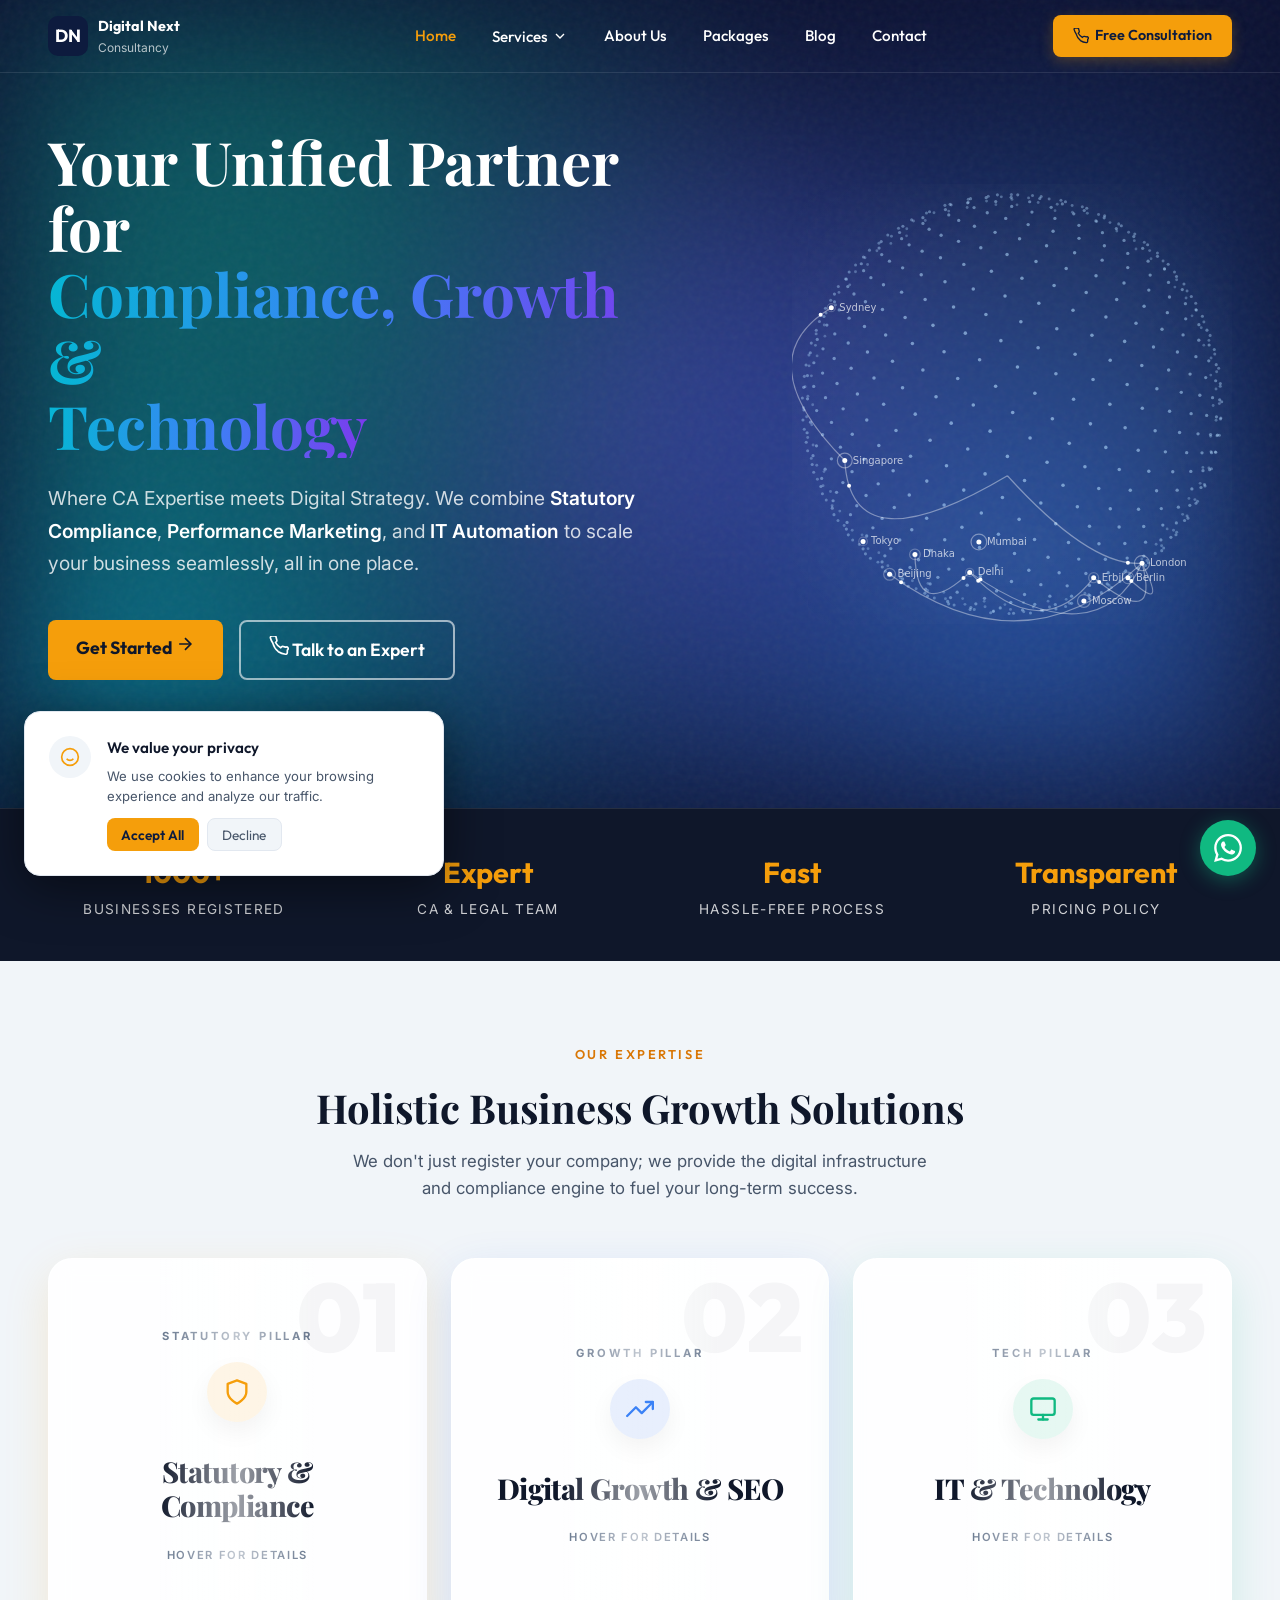
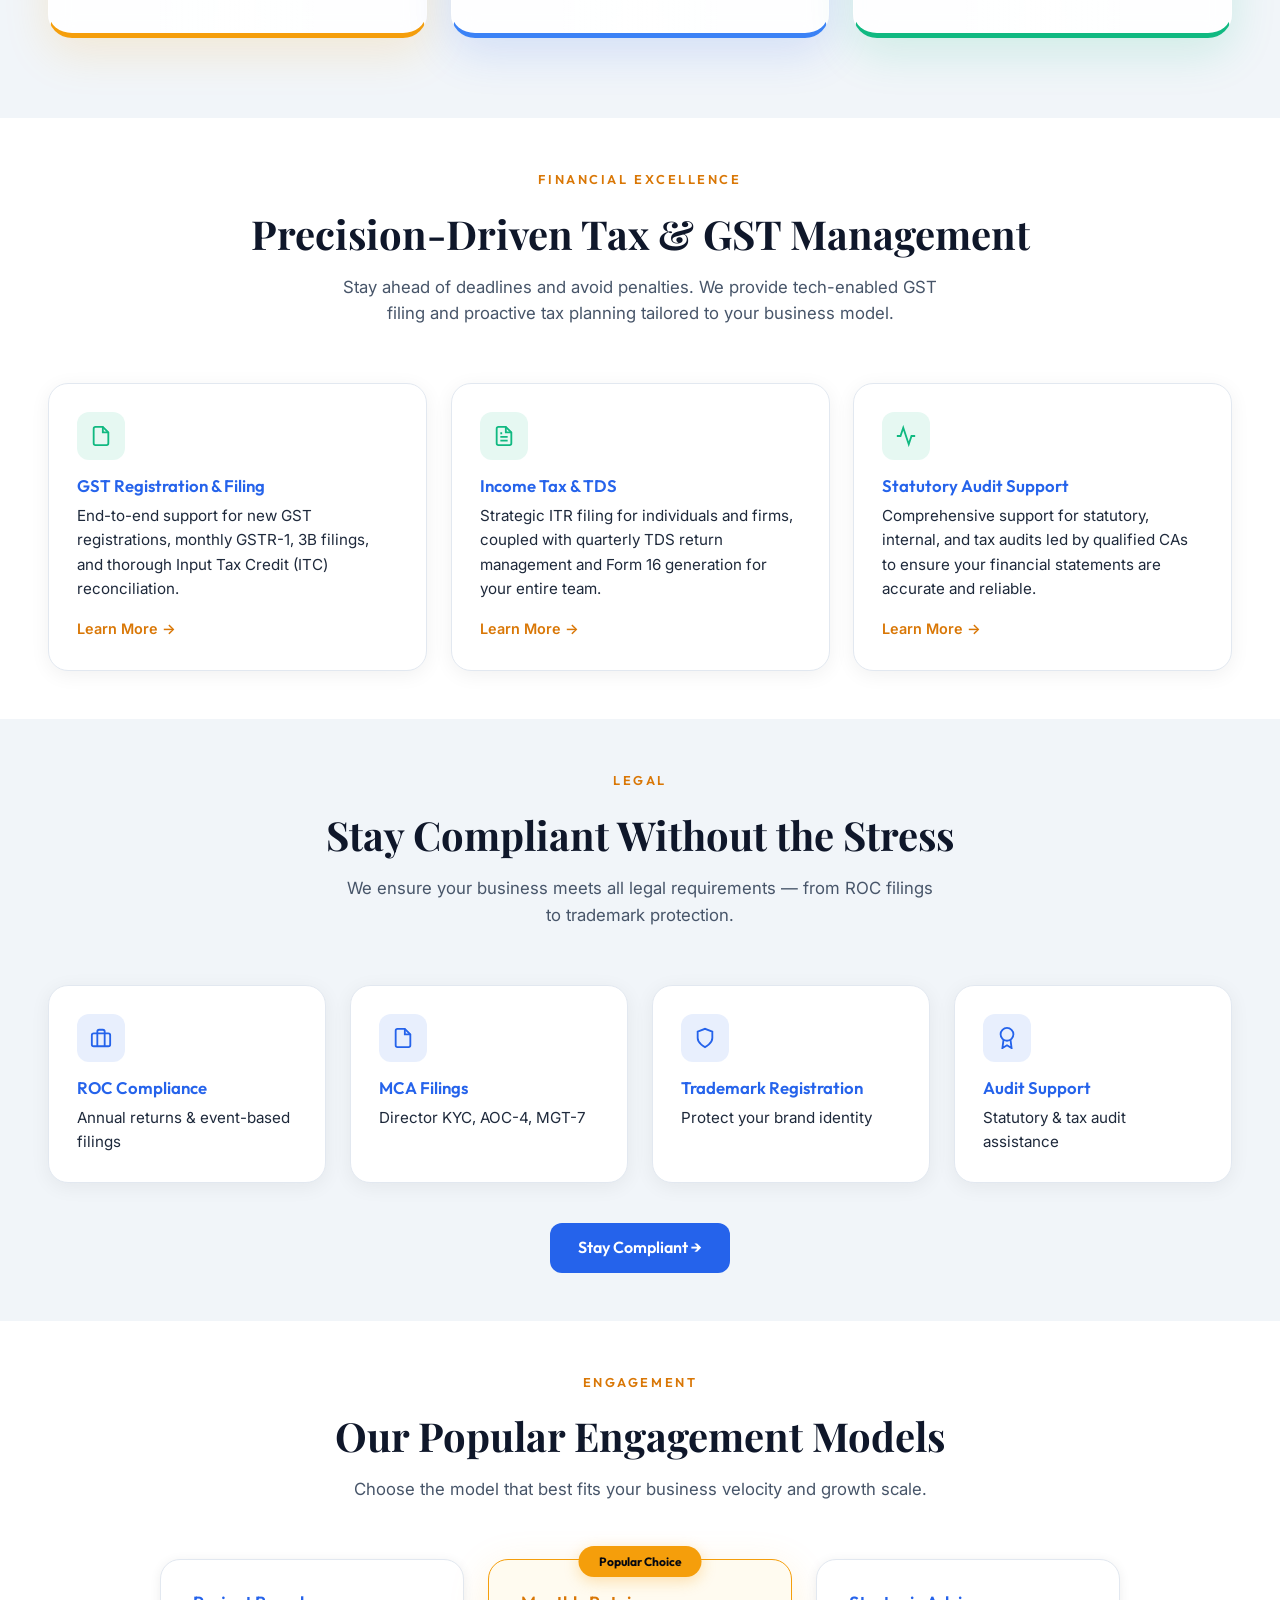
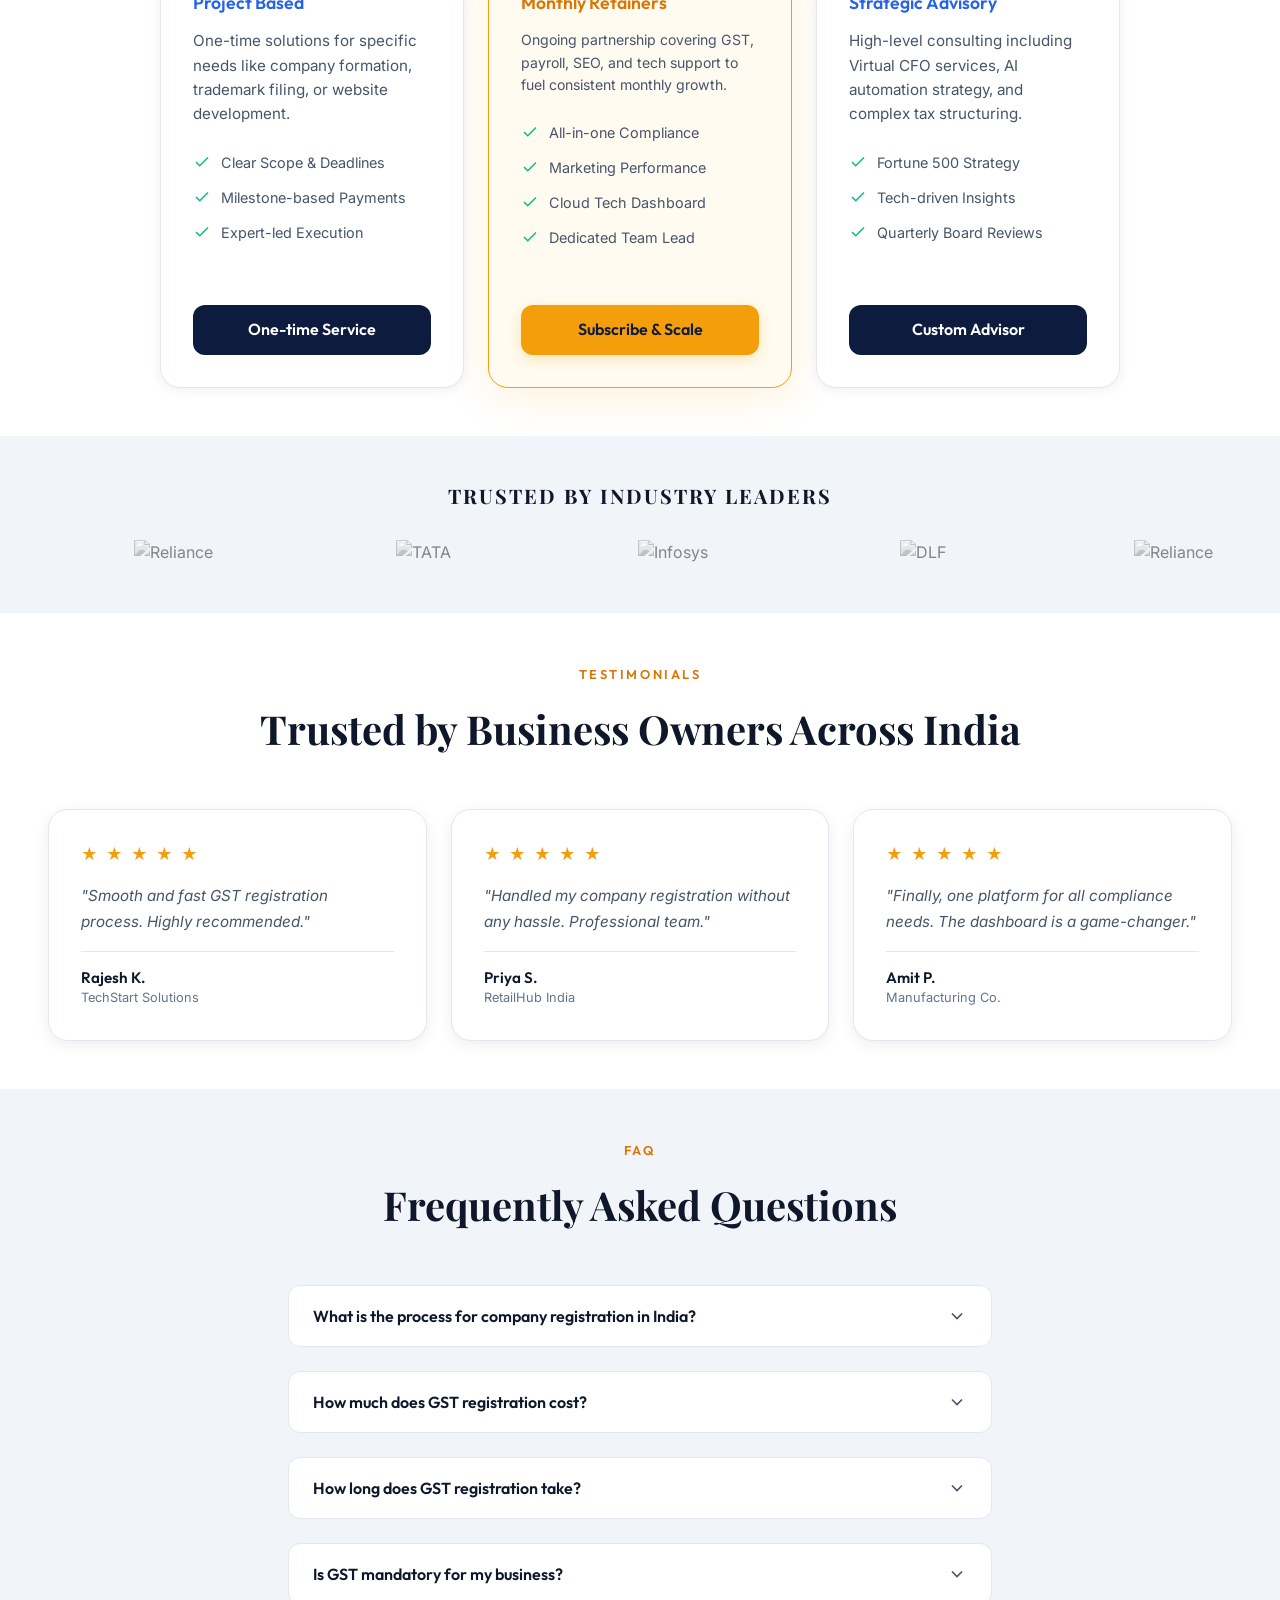
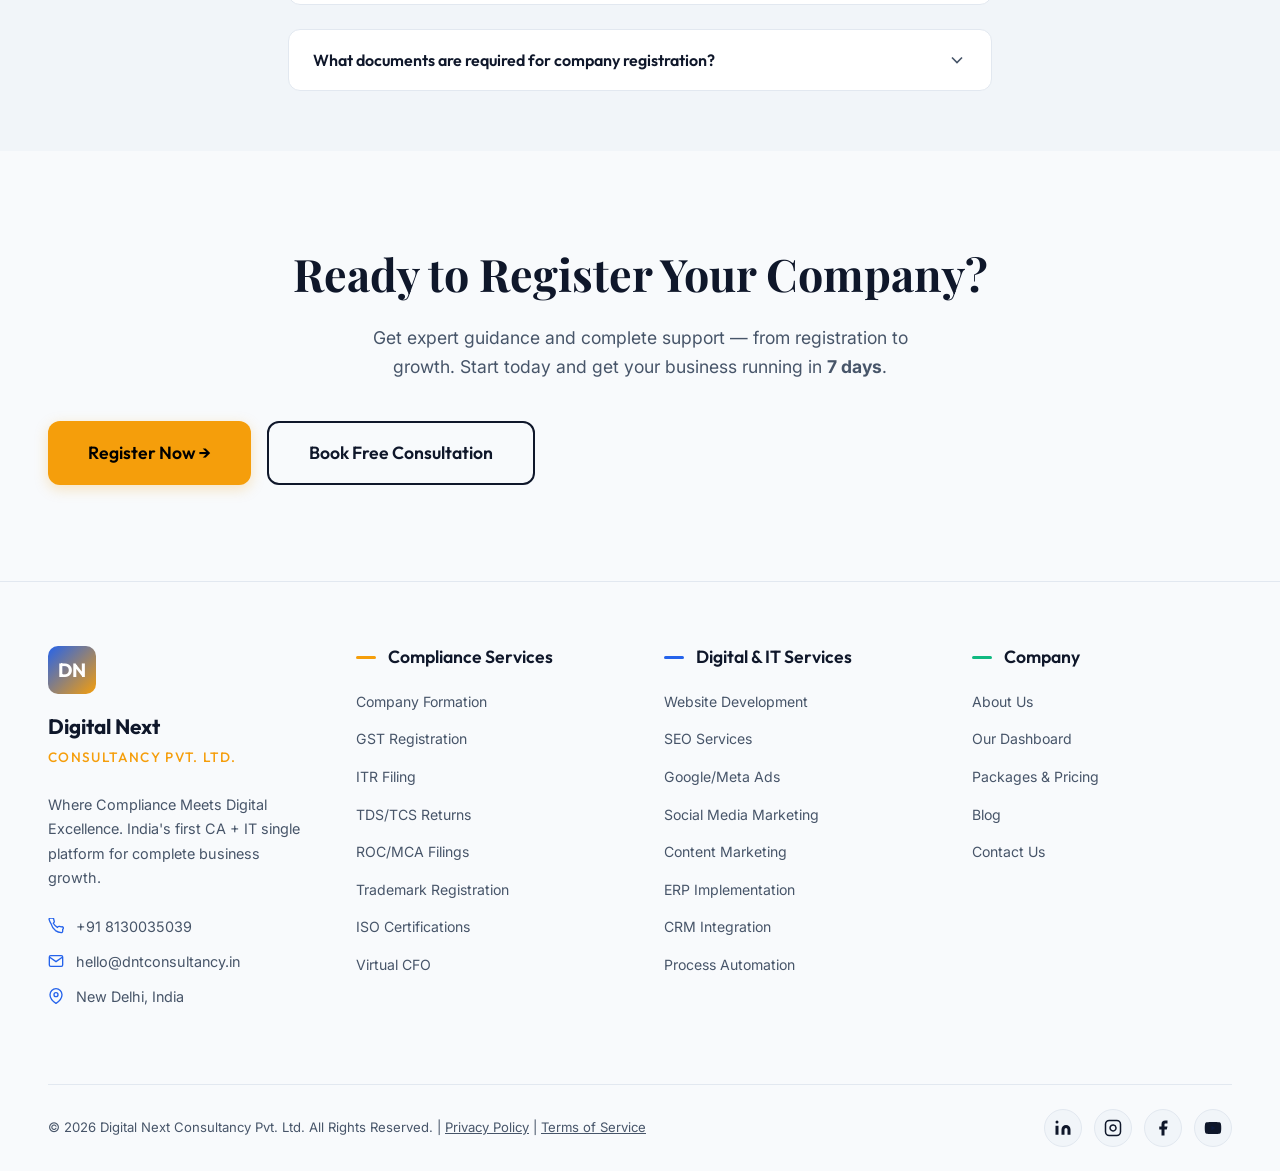
==== commit 29f18f29: "Standardize navigation and integrate premium ITR Filing landing page" ====
--- a/index.html
+++ b/index.html
@@ -50,7 +50,7 @@
                 <ul>
                   <li><a href="services/compliance.html#formation">Company Formation</a></li>
                   <li><a href="services/compliance.html#gst">GST Registration &amp; Filing</a></li>
-                  <li><a href="services/compliance.html#itr">ITR Filing</a></li>
+                  <li><a href="services/itr-filing.html">ITR Filing</a></li>
                   <li><a href="services/compliance.html#tds">TDS/TCS Filing</a></li>
                   <li><a href="services/compliance.html#roc">ROC/MCA Filings</a></li>
                 </ul>
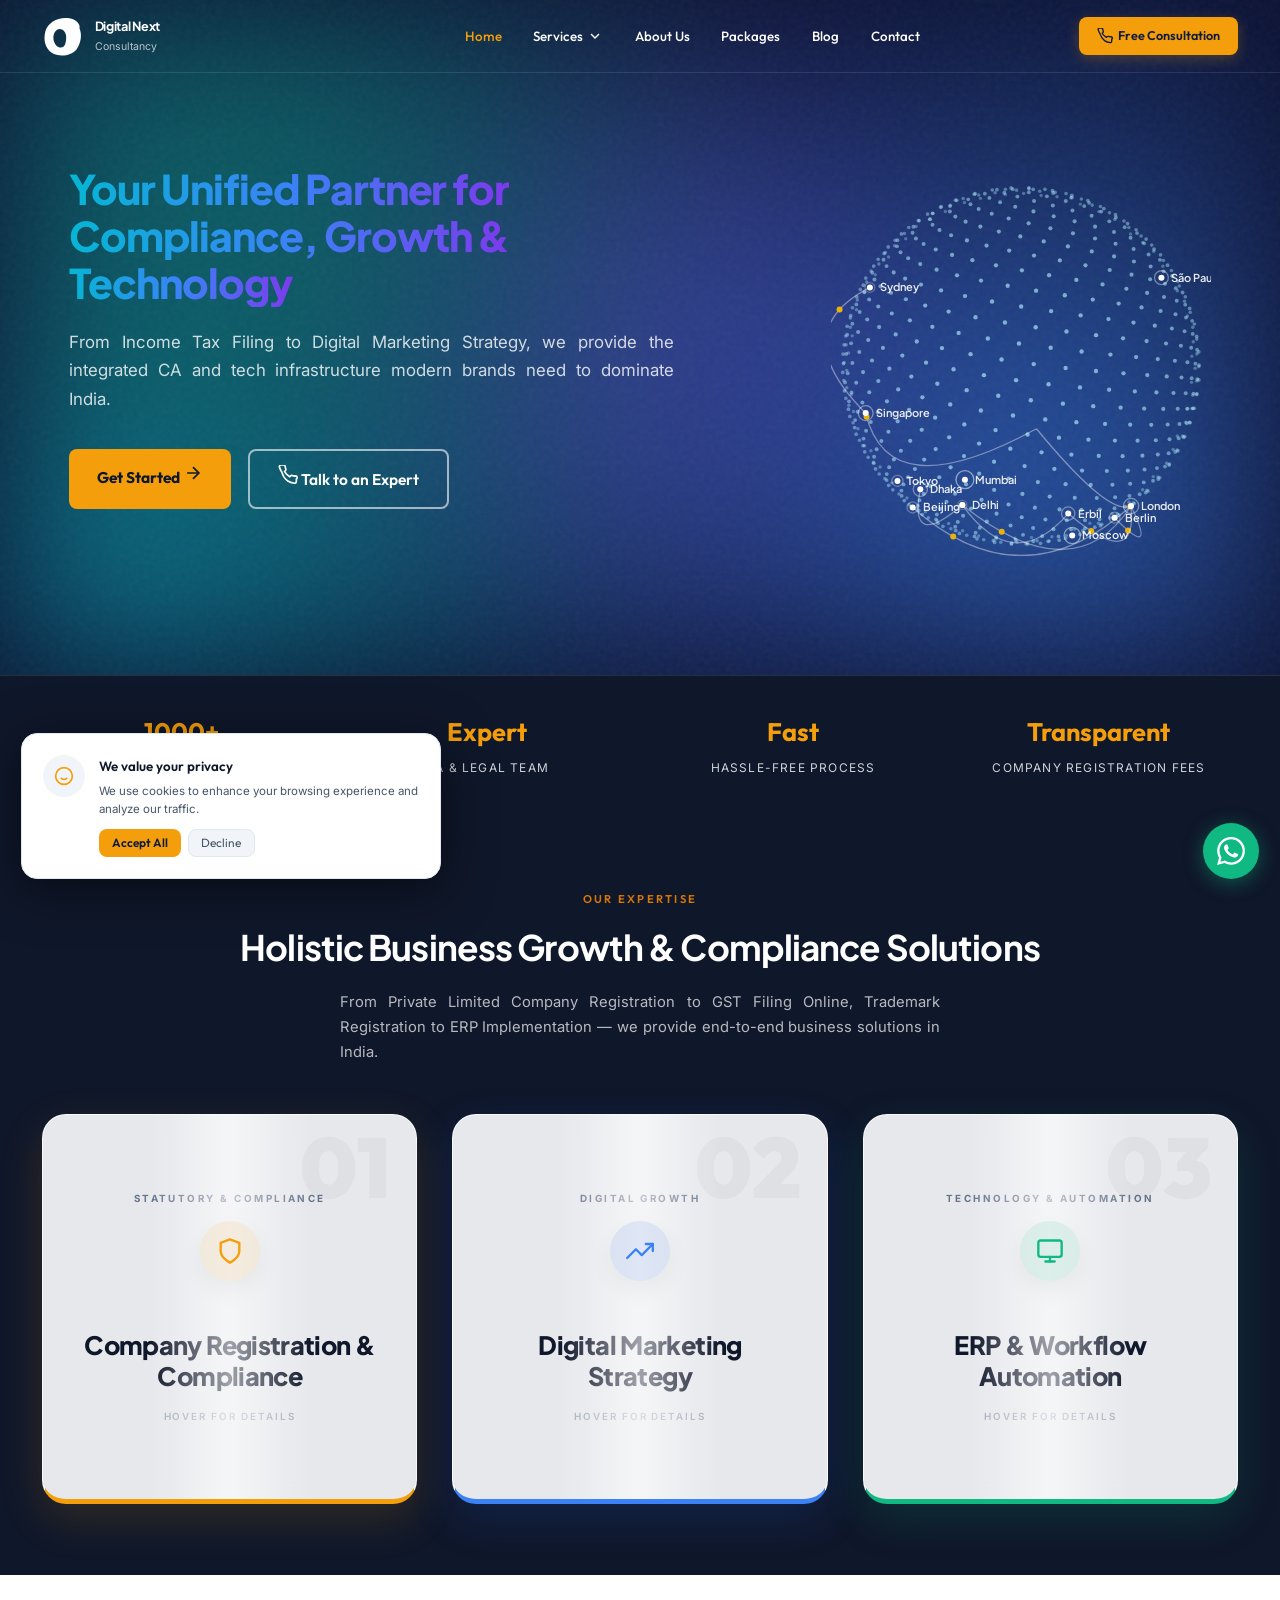
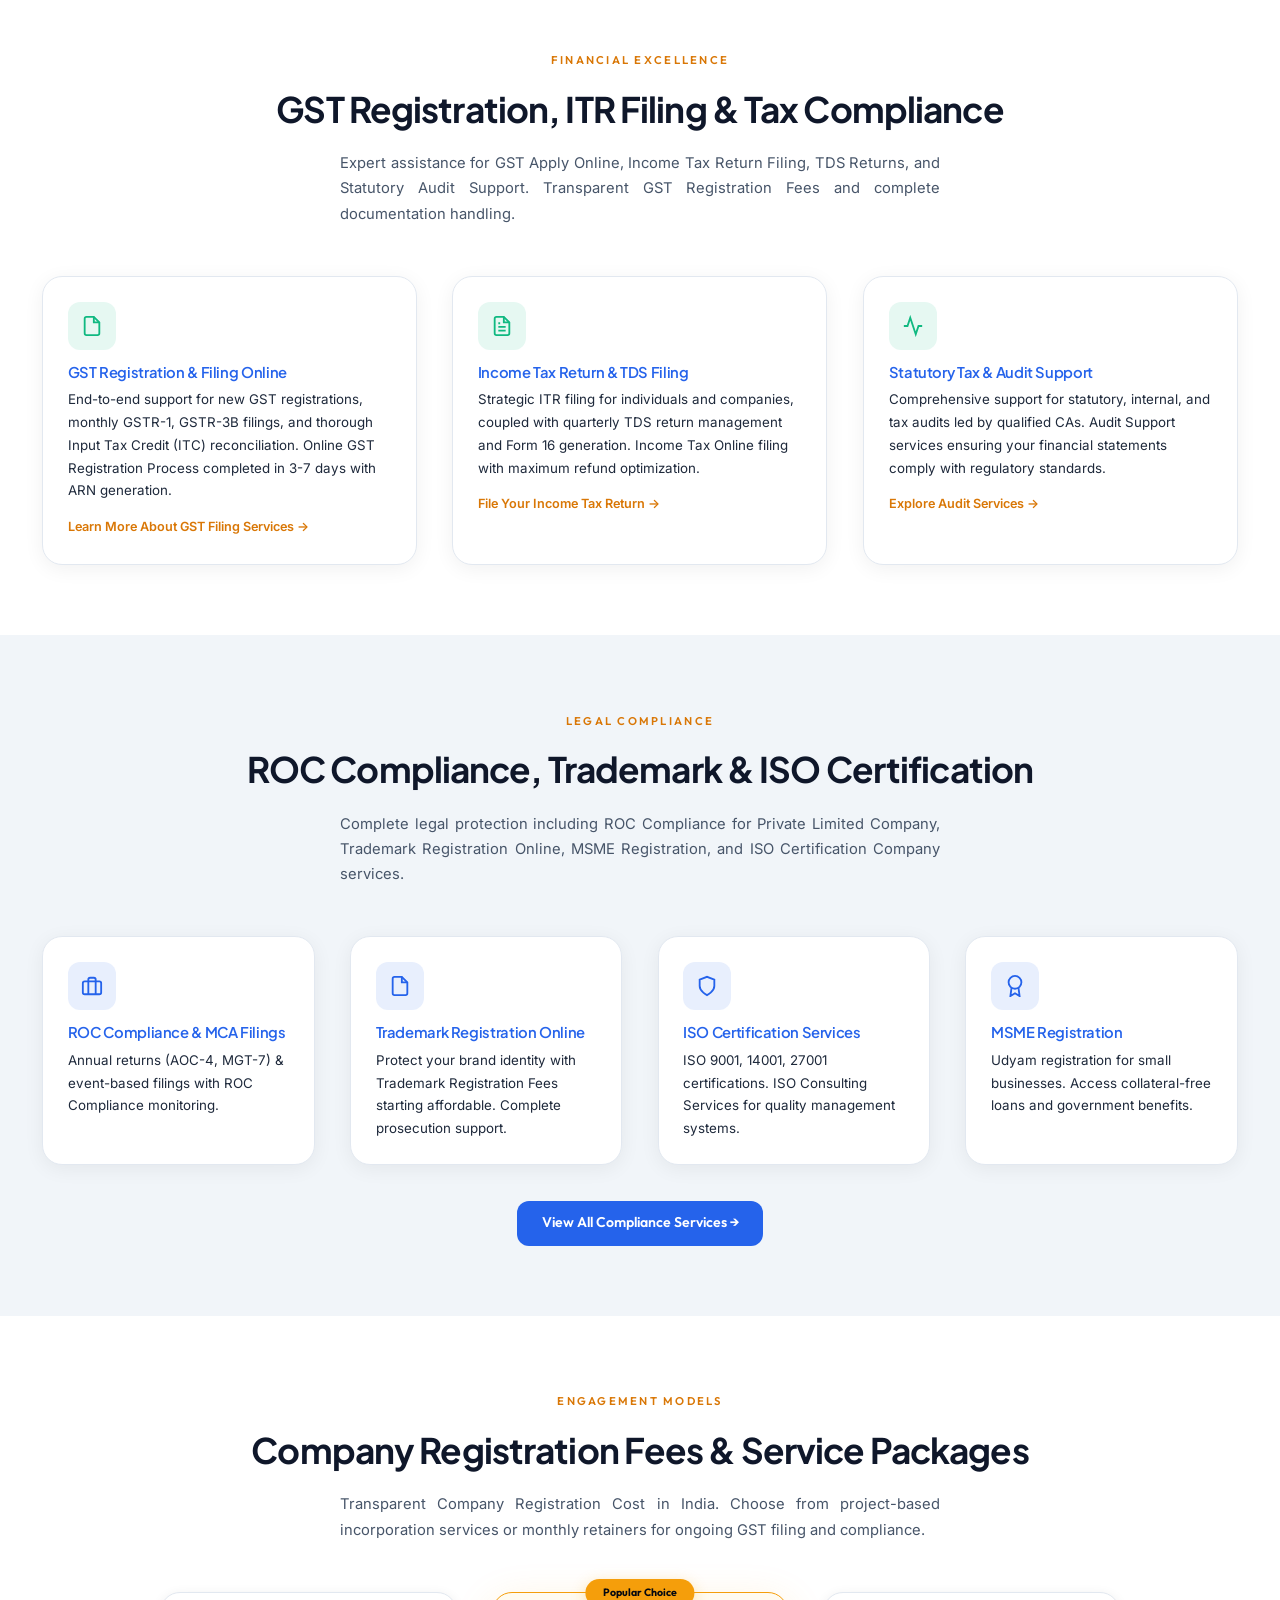
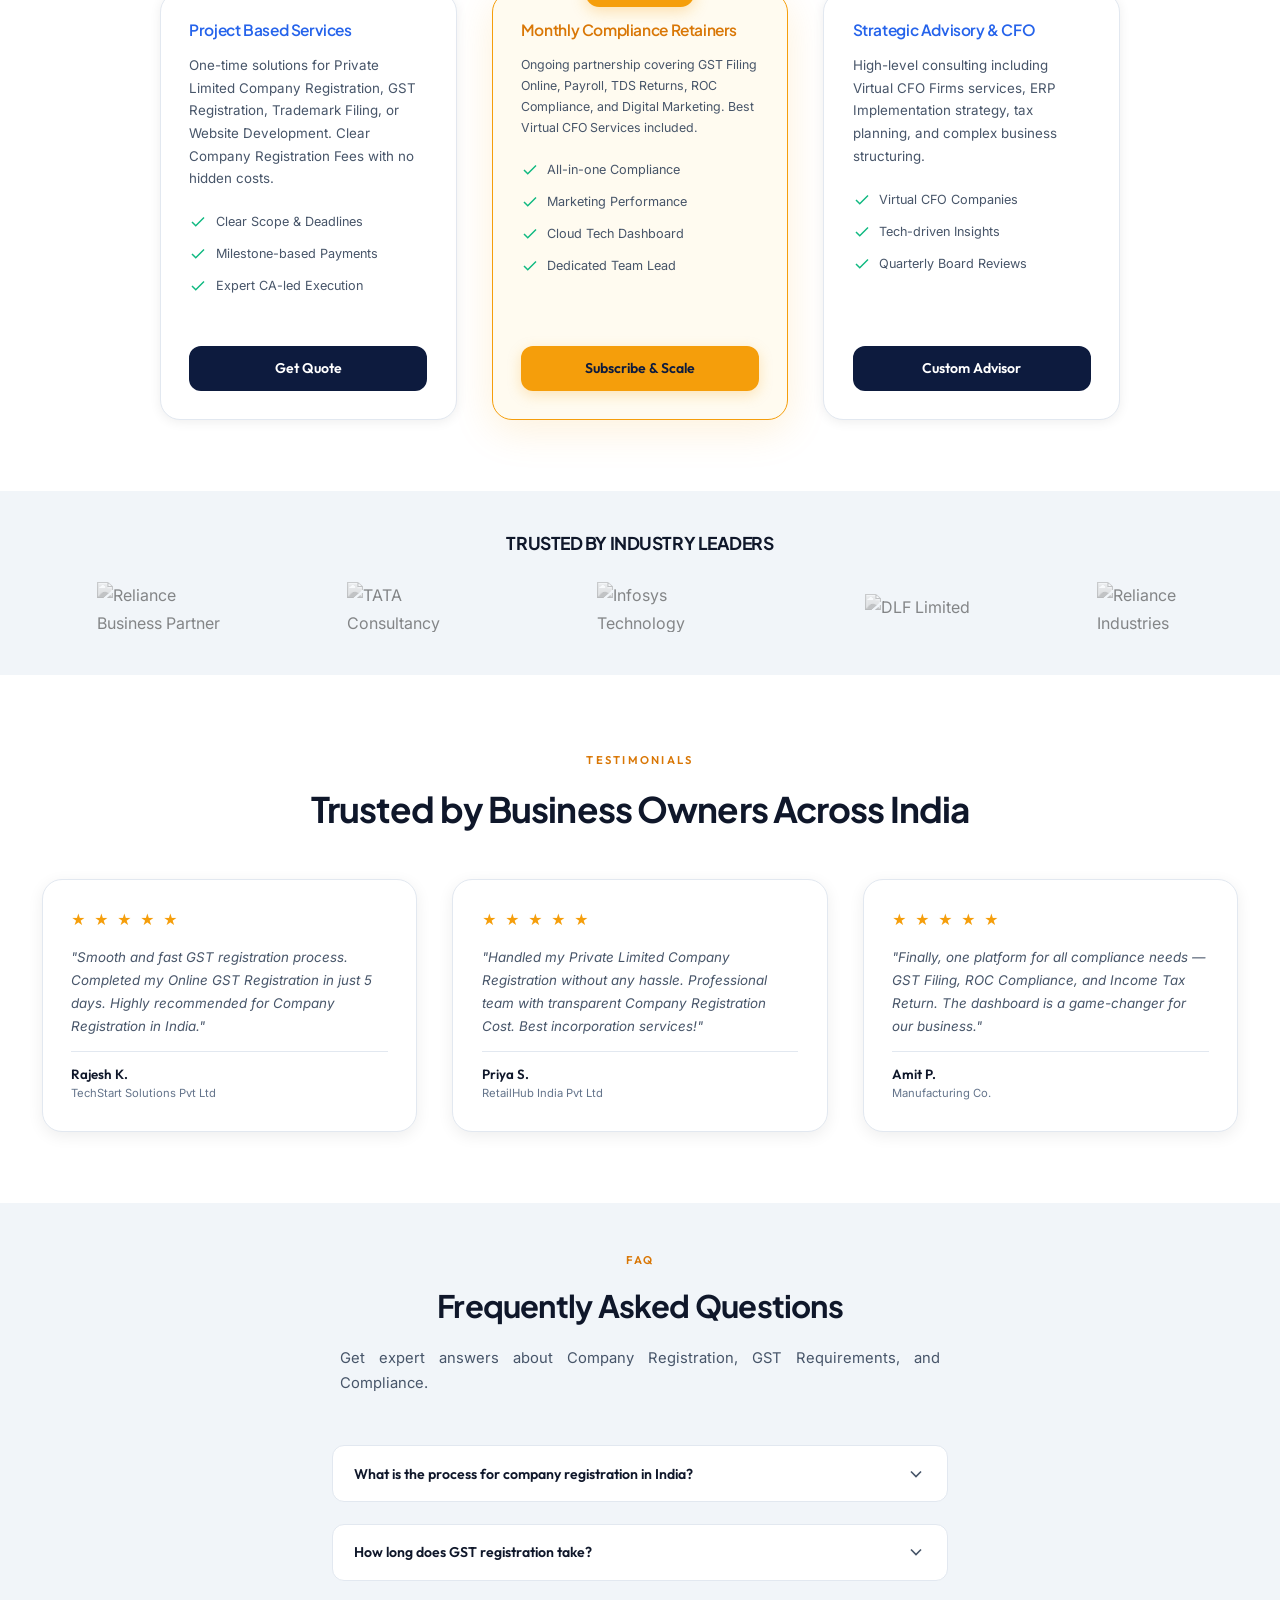
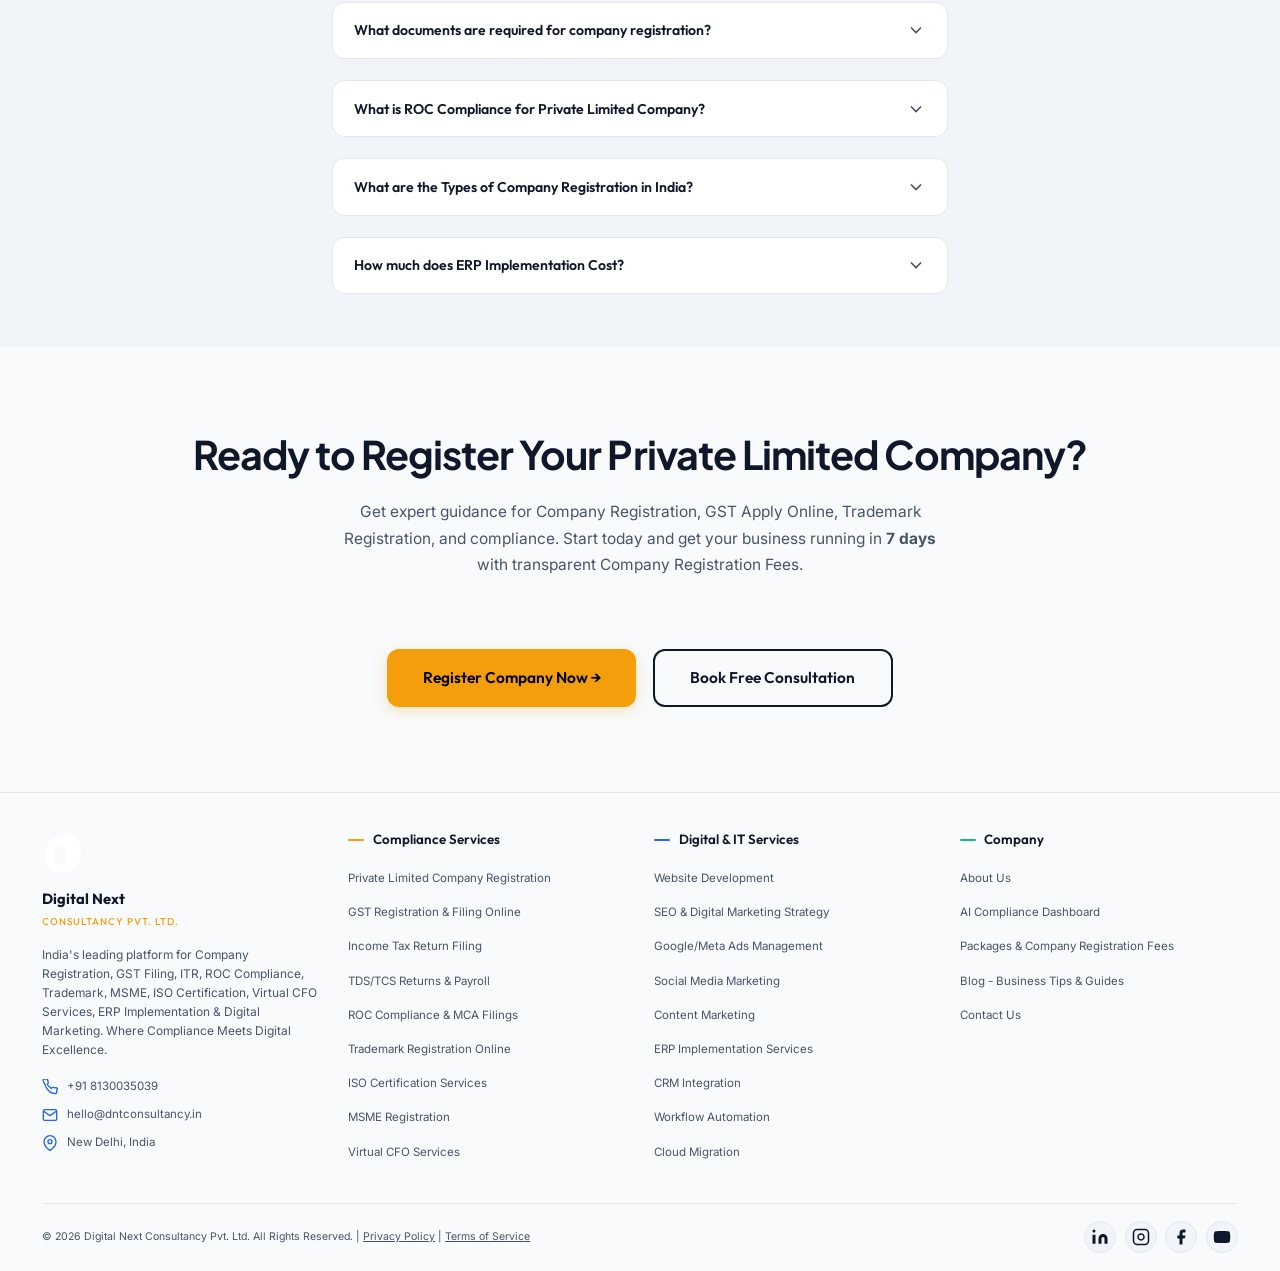
==== commit 7aa8ee2c: "Modernize UI: Refine Hero section, enhance globe animation, streamline FAQ, and update site-wide log" ====
--- a/index.html
+++ b/index.html
@@ -1,637 +1,1363 @@
 <!DOCTYPE html>
 <html lang="en">
+
 <head>
   <meta charset="UTF-8" />
   <meta name="viewport" content="width=device-width, initial-scale=1.0" />
+
+  <!-- Enhanced Title & Meta with Primary/Secondary Keywords -->
   <title>Company Registration & GST Services in India | DNT Compliance</title>
-  <meta name="description" content="Digital Next Consultancy – India's trusted platform for company registration, GST filing, ITR, ROC compliance, digital marketing and IT automation in Delhi." />
+  <meta name="description"
+    content="Digital Next Consultancy offers Private Limited Company Registration, GST Registration & Filing, ITR, ROC Compliance, Trademark, MSME, ISO Certification, Virtual CFO Services, ERP Implementation & Digital Marketing in Delhi, India." />
+  <meta name="keywords"
+    content="Private Limited Company, GST Registration, Trademark Registration, TDS Filing, Payroll Services, MSME Registration, ROC Compliance, Income Tax Filing, ISO Certification, Virtual CFO Services, ERP Implementation, Workflow Automation, Digital Marketing, Company Registration Fees, GST Return Filing, MCA Filings, Cloud Migration, CRM Integration" />
+
+  <!-- Canonical -->
   <link rel="canonical" href="https://dntconsultancy.in/" />
+
+  <!-- Open Graph / Facebook -->
+  <meta property="og:type" content="website" />
+  <meta property="og:url" content="https://dntconsultancy.in/" />
+  <meta property="og:title" content="Company Registration & GST Services in India | DNT Consultancy" />
+  <meta property="og:description"
+    content="India's trusted platform for Private Limited Company Registration, GST Filing, ITR, ROC Compliance, Trademark, MSME, ISO Certification & Digital Marketing." />
+  <meta property="og:image" content="https://dntconsultancy.in/assets/images/og-image.jpg" />
+  <meta property="og:site_name" content="Digital Next Consultancy" />
+
+  <!-- Twitter -->
+  <meta property="twitter:card" content="summary_large_image" />
+  <meta property="twitter:url" content="https://dntconsultancy.in/" />
+  <meta property="twitter:title" content="Company Registration & GST Services | DNT Consultancy" />
+  <meta property="twitter:description"
+    content="Complete business solutions: Company Registration, GST, ITR, ROC, Trademark, MSME, ISO, Virtual CFO & Digital Marketing Services in India." />
+  <meta property="twitter:image" content="https://dntconsultancy.in/assets/images/twitter-image.jpg" />
+
+  <!-- Stylesheets -->
   <link rel="stylesheet" href="style.css" />
   <link rel="preconnect" href="https://fonts.googleapis.com" />
   <link rel="preconnect" href="https://fonts.gstatic.com" crossorigin />
+  <link href="https://fonts.googleapis.com/css2?family=Plus+Jakarta+Sans:wght@600;700;800&display=swap"
+    rel="stylesheet" />
+
+  <!-- Professional Index Refinements -->
+  <style>
+    :root {
+      --font-professional: 'Plus Jakarta Sans', sans-serif;
+    }
+
+    /* Global Scale Reduction (Achieving the requested "80% mode" look) */
+    html {
+      font-size: 88% !important;
+      /* Scales down the entire site to better fit the screen */
+    }
+
+    /* Elite Typography System */
+    h1,
+    h2,
+    h3,
+    .hero-title,
+    .section-title,
+    .nav-logo-name {
+      font-family: var(--font-professional) !important;
+      letter-spacing: -0.025em !important;
+    }
+
+    .hero-title {
+      font-weight: 800 !important;
+      line-height: 1.15 !important;
+      font-size: clamp(2rem, 4.5vw, 2.9rem) !important;
+      /* Scaled down slightly */
+    }
+
+    .section-title {
+      font-weight: 700 !important;
+      margin-bottom: 1.5rem !important;
+    }
+
+    .hero-sub,
+    .section-subtitle,
+    .card-text,
+    body {
+      line-height: 1.7 !important;
+    }
+
+    /* Adjusted Structural Spacing */
+    .section {
+      padding: 5rem 0 !important;
+      /* Lowered from 7rem to fit more content on screen */
+    }
+
+    .grid-3,
+    .grid-4 {
+      gap: 2.5rem !important;
+    }
+
+    /* Hero Refinements: Horizontal Left-Aligned Buttons */
+    .hero-btns {
+      display: flex !important;
+      flex-direction: row !important;
+      /* Force side-by-side */
+      justify-content: flex-start !important;
+      /* Left align */
+      flex-wrap: wrap;
+      /* Safe wrapping for smaller screens */
+      gap: 1.25rem !important;
+      margin-top: 2.5rem !important;
+    }
+
+    .hero-btns .btn {
+      width: auto !important;
+      /* Prevent button from filling width */
+      margin: 0 !important;
+    }
+
+    /* Globe Visual Fix & Positioning */
+    #globe-container {
+      width: 380px !important;
+      /* Slightly reduced for better balance */
+      height: 380px !important;
+      position: relative;
+      margin-top: 4rem !important;
+      /* Pushes it down away from the nav */
+      filter: none !important;
+    }
+
+    /* Flip Card Spacing Optimization */
+    .flip-card {
+      height: 390px !important;
+      /* Tightened height */
+    }
+
+    .flip-card-front,
+    .flip-card-back {
+      padding: 2.5rem !important;
+      border-radius: 24px !important;
+    }
+
+    /* Pushing headings further down as requested */
+    .flip-card-back h4 {
+      margin-top: 2.5rem !important;
+      /* Pushed significantly down */
+      margin-bottom: 1rem !important;
+    }
+
+    .flip-card-front h3 {
+      margin-top: 2rem !important;
+      /* Pushed significantly down */
+    }
+
+    .flip-list {
+      margin: 1.2rem 0 !important;
+      padding: 0 !important;
+      list-style: none;
+    }
+
+    .flip-list li {
+      margin-bottom: 0.6rem !important;
+      font-size: 0.88rem !important;
+      display: flex;
+      align-items: center;
+      gap: 0.75rem;
+      color: rgba(255, 255, 255, 0.9);
+    }
+
+    .flip-list li::before {
+      content: "✓";
+      color: var(--gold);
+      font-weight: bold;
+      font-size: 0.8rem;
+    }
+
+    .hover-tip {
+      font-size: 0.7rem !important;
+      letter-spacing: 0.2em !important;
+      margin-top: 1.2rem !important;
+      opacity: 0.5;
+    }
+
+    /* Section Specific Styles */
+    #expert-solutions {
+      background: #0f172a !important;
+      color: #fff !important;
+    }
+
+    #expert-solutions .section-title {
+      color: #fff !important;
+    }
+
+    #expert-solutions .section-subtitle {
+      color: rgba(255, 255, 255, 0.7) !important;
+    }
+
+    @media (max-width: 768px) {
+      html {
+        font-size: 92% !important;
+      }
+
+      /* A bit more readable on smaller screens */
+      .section {
+        padding: 4rem 0 !important;
+      }
+
+      .grid-3,
+      .grid-4 {
+        gap: 1.5rem !important;
+      }
+
+      .flip-card {
+        height: 410px !important;
+      }
+    }
+  </style>
+
+  <!-- Schema.org Structured Data -->
+  <script type="application/ld+json">
+  {
+    "@context": "https://schema.org",
+    "@type": "LocalBusiness",
+    "name": "Digital Next Consultancy Pvt. Ltd.",
+    "image": "https://dntconsultancy.in/assets/images/logo.png",
+    "@id": "https://dntconsultancy.in/",
+    "url": "https://dntconsultancy.in/",
+    "telephone": "+918130035039",
+    "email": "hello@dntconsultancy.in",
+    "address": {
+      "@type": "PostalAddress",
+      "streetAddress": "New Delhi",
+      "addressLocality": "Delhi",
+      "addressRegion": "DL",
+      "addressCountry": "IN"
+    },
+    "geo": {
+      "@type": "GeoCoordinates",
+      "latitude": "28.6139",
+      "longitude": "77.2090"
+    },
+    "openingHoursSpecification": [
+      {
+        "@type": "OpeningHoursSpecification",
+        "dayOfWeek": ["Monday", "Tuesday", "Wednesday", "Thursday", "Friday", "Saturday"],
+        "opens": "10:00",
+        "closes": "18:00"
+      }
+    ],
+    "priceRange": "₹₹",
+    "serviceArea": {
+      "@type": "Country",
+      "name": "India"
+    },
+    "hasOfferCatalog": {
+      "@type": "OfferCatalog",
+      "name": "Business Registration & Compliance Services",
+      "itemListElement": [
+        {
+          "@type": "Offer",
+          "itemOffered": {
+            "@type": "Service",
+            "name": "Private Limited Company Registration",
+            "description": "Complete company incorporation services including DIN, DSC, and MCA filing"
+          }
+        },
+        {
+          "@type": "Offer",
+          "itemOffered": {
+            "@type": "Service",
+            "name": "GST Registration & Filing",
+            "description": "GST registration, monthly GSTR-1, GSTR-3B filing, and ITC reconciliation"
+          }
+        },
+        {
+          "@type": "Offer",
+          "itemOffered": {
+            "@type": "Service",
+            "name": "Trademark Registration",
+            "description": "Trademark search, application filing, and prosecution services"
+          }
+        },
+        {
+          "@type": "Offer",
+          "itemOffered": {
+            "@type": "Service",
+            "name": "Income Tax Return Filing",
+            "description": "ITR filing for individuals, companies, and firms"
+          }
+        },
+        {
+          "@type": "Offer",
+          "itemOffered": {
+            "@type": "Service",
+            "name": "ROC Compliance",
+            "description": "Annual returns, AOC-4, MGT-7, and event-based filings"
+          }
+        },
+        {
+          "@type": "Offer",
+          "itemOffered": {
+            "@type": "Service",
+            "name": "MSME Registration",
+            "description": "Udyam registration for micro, small and medium enterprises"
+          }
+        },
+        {
+          "@type": "Offer",
+          "itemOffered": {
+            "@type": "Service",
+            "name": "ISO Certification",
+            "description": "ISO 9001, 14001, 27001 certification services"
+          }
+        },
+        {
+          "@type": "Offer",
+          "itemOffered": {
+            "@type": "Service",
+            "name": "Virtual CFO Services",
+            "description": "Financial planning, MIS reporting, and strategic advisory"
+          }
+        },
+        {
+          "@type": "Offer",
+          "itemOffered": {
+            "@type": "Service",
+            "name": "ERP Implementation",
+            "description": "Business process automation and ERP solutions"
+          }
+        },
+        {
+          "@type": "Offer",
+          "itemOffered": {
+            "@type": "Service",
+            "name": "Digital Marketing",
+            "description": "SEO, PPC, social media marketing, and content strategy"
+          }
+        }
+      ]
+    },
+    "aggregateRating": {
+      "@type": "AggregateRating",
+      "ratingValue": "4.9",
+      "reviewCount": "1000"
+    }
+  }
+  </script>
+
+  <!-- FAQ Schema -->
+  <script type="application/ld+json">
+  {
+    "@context": "https://schema.org",
+    "@type": "FAQPage",
+    "mainEntity": [
+      {
+        "@type": "Question",
+        "name": "What is the process for company registration in India?",
+        "acceptedAnswer": {
+          "@type": "Answer",
+          "text": "Company registration in India involves: 1) Obtaining Digital Signature Certificate (DSC) for directors, 2) Applying for Director Identification Number (DIN), 3) Name approval from MCA through SPICe+ Part A, 4) Filing incorporation documents (SPICe+ Part B) with MOA/AOA, 5) Receiving Certificate of Incorporation with PAN/TAN. DNT Consultancy completes Private Limited Company registration within 7-15 days with expert assistance."
+        }
+      },
+      {
+        "@type": "Question",
+        "name": "How much does GST registration cost?",
+        "acceptedAnswer": {
+          "@type": "Answer",
+          "text": "GST registration fees with DNT Consultancy start at ₹1,999/- which includes complete documentation support, application filing, ARN generation within 3-5 days, and GSTIN allotment. This covers government fees and professional charges. We also provide GST filing services and GST return filing packages tailored to your business turnover."
+        }
+      },
+      {
+        "@type": "Question",
+        "name": "How long does GST registration take?",
+        "acceptedAnswer": {
+          "@type": "Answer",
+          "text": "Online GST registration typically takes 3-7 working days with proper documentation. You receive your ARN (Application Reference Number) within 3 working days, and GSTIN (GST Identification Number) within 7 days of application submission. DNT ensures fastest GST apply online process with zero rejection guarantee."
+        }
+      },
+      {
+        "@type": "Question",
+        "name": "Is GST mandatory for my business?",
+        "acceptedAnswer": {
+          "@type": "Answer",
+          "text": "GST registration is mandatory if your annual turnover exceeds ₹40 lakhs (₹20 lakhs for special category states) for goods, or ₹20 lakhs for services. E-commerce sellers, inter-state suppliers, and businesses on online marketplaces need mandatory registration regardless of turnover. We help determine GST registration requirements for your specific business model."
+        }
+      },
+      {
+        "@type": "Question",
+        "name": "What documents are required for company registration?",
+        "acceptedAnswer": {
+          "@type": "Answer",
+          "text": "For Private Limited Company registration in India, you need: 1) PAN & Aadhaar card of all directors, 2) Passport-size photographs, 3) Address proof (Bank statement/Utility bill), 4) Registered office proof (Rent agreement/NOC from owner), 5) Digital Signature Certificate (DSC). Our incorporation services include complete documentation guidance."
+        }
+      },
+      {
+        "@type": "Question",
+        "name": "What is ROC compliance and why is it important?",
+        "acceptedAnswer": {
+          "@type": "Answer",
+          "text": "ROC (Registrar of Companies) compliance includes annual filings like AOC-4 (financial statements), MGT-7 (annual returns), and event-based filings for changes in directors, address, or capital. MCA filings are mandatory for all registered companies. Non-compliance attracts heavy penalties. We provide complete ROC compliance for Private Limited Company including MCA filings and audit support."
+        }
+      },
+      {
+        "@type": "Question",
+        "name": "What are the benefits of MSME registration?",
+        "acceptedAnswer": {
+          "@type": "Answer",
+          "text": "MSME registration (Udyam) provides collateral-free loans, subsidized patent registration, exemption on direct tax laws, and preferential treatment in government procurement. MSMEs get easy finance from banks under Mudra Loan scheme and priority sector lending benefits."
+        }
+      }
+    ]
+  }
+  </script>
+
+  <!-- Service Schema for SEO -->
+  <script type="application/ld+json">
+  {
+    "@context": "https://schema.org",
+    "@type": "ItemList",
+    "itemListElement": [
+      {
+        "@type": "ListItem",
+        "position": 1,
+        "item": {
+          "@type": "Service",
+          "name": "Private Limited Company Registration",
+          "provider": {
+            "@type": "LocalBusiness",
+            "name": "Digital Next Consultancy"
+          },
+          "areaServed": "India",
+          "description": "Register Private Limited Company India with DIN, DSC, and MCA approval"
+        }
+      },
+      {
+        "@type": "ListItem",
+        "position": 2,
+        "item": {
+          "@type": "Service",
+          "name": "GST Registration and Filing",
+          "provider": {
+            "@type": "LocalBusiness",
+            "name": "Digital Next Consultancy"
+          },
+          "areaServed": "India",
+          "description": "Online GST registration, GST filing online, and GST return filing process"
+        }
+      },
+      {
+        "@type": "ListItem",
+        "position": 3,
+        "item": {
+          "@type": "Service",
+          "name": "Trademark Registration Online",
+          "provider": {
+            "@type": "LocalBusiness",
+            "name": "Digital Next Consultancy"
+          },
+          "areaServed": "India",
+          "description": "Trademark registration fees starting low with complete brand protection"
+        }
+      },
+      {
+        "@type": "ListItem",
+        "position": 4,
+        "item": {
+          "@type": "Service",
+          "name": "Income Tax Return Filing",
+          "provider": {
+            "@type": "LocalBusiness",
+            "name": "Digital Next Consultancy"
+          },
+          "areaServed": "India",
+          "description": "Income tax online filing and online income tax return services"
+        }
+      },
+      {
+        "@type": "ListItem",
+        "position": 5,
+        "item": {
+          "@type": "Service",
+          "name": "Virtual CFO Services",
+          "provider": {
+            "@type": "LocalBusiness",
+            "name": "Digital Next Consultancy"
+          },
+          "areaServed": "India",
+          "description": "Best virtual CFO services including CFO virtual services and financial advisory"
+        }
+      }
+    ]
+  }
+  </script>
 </head>
+
 <body>
 
-<!-- Scroll Progress -->
-<div id="scroll-progress"></div>
-
-<!-- ======================== NAVIGATION ======================== -->
-<nav id="main-nav" aria-label="Main Navigation">
-  <div class="container">
-    <div class="nav-inner">
-      <a href="index.html" class="nav-logo">
-        <div class="nav-logo-icon">DN</div>
-        <div class="nav-logo-text">
-          <span class="nav-logo-name">Digital Next</span>
-          <span class="nav-logo-sub">Consultancy</span>
-        </div>
-      </a>
-
-      <div class="nav-right">
-        <button class="menu-toggle" id="mobile-menu-toggle" aria-label="Toggle Menu">
-          <span></span><span></span><span></span>
+  <!-- Scroll Progress -->
+  <div id="scroll-progress"></div>
+
+  <!-- ======================== NAVIGATION ======================== -->
+  <nav id="main-nav" aria-label="Main Navigation">
+    <div class="container">
+      <div class="nav-inner">
+        <a href="index.html" class="nav-logo">
+          <div class="nav-logo-icon"><img src="assets/logo.svg" alt="DNT Logo"></div>
+          <div class="nav-logo-text">
+            <span class="nav-logo-name">Digital Next</span>
+            <span class="nav-logo-sub">Consultancy</span>
+          </div>
+        </a>
+
+        <div class="nav-right">
+          <button class="menu-toggle" id="mobile-menu-toggle" aria-label="Toggle Menu">
+            <span></span><span></span><span></span>
+          </button>
+        </div>
+
+        <div class="nav-links">
+          <a href="index.html" class="nav-link" data-path="/index.html">Home</a>
+          <div class="nav-services-wrap">
+            <button class="nav-services-btn">
+              Services
+              <svg width="16" height="16" viewBox="0 0 24 24" fill="none" stroke="currentColor" stroke-width="2">
+                <polyline points="6 9 12 15 18 9" />
+              </svg>
+            </button>
+            <div class="services-dropdown">
+              <div class="services-dropdown-grid">
+                <div class="services-col gold">
+                  <a href="services/compliance.html" class="services-col-title">
+                    <svg width="18" height="18" viewBox="0 0 24 24" fill="none" stroke="currentColor" stroke-width="2">
+                      <path d="M12 22s8-4 8-10V5l-8-3-8 3v7c0 6 8 10 8 10z" />
+                    </svg>
+                    Statutory &amp; Compliance
+                  </a>
+                  <ul>
+                    <li><a href="services/compliance.html#formation">Private Limited Company Registration</a></li>
+                    <li><a href="services/compliance.html#gst">GST Registration &amp; Filing</a></li>
+                    <li><a href="services/itr-filing.html">Income Tax Return Filing</a></li>
+                    <li><a href="services/compliance.html#tds">TDS/TCS Filing &amp; Payroll</a></li>
+                    <li><a href="services/compliance.html#roc">ROC Compliance &amp; MCA Filings</a></li>
+                  </ul>
+                </div>
+                <div class="services-col blue">
+                  <a href="services/digital-marketing.html" class="services-col-title">
+                    <svg width="18" height="18" viewBox="0 0 24 24" fill="none" stroke="currentColor" stroke-width="2">
+                      <line x1="18" y1="20" x2="18" y2="10" />
+                      <line x1="12" y1="20" x2="12" y2="4" />
+                      <line x1="6" y1="20" x2="6" y2="14" />
+                    </svg>
+                    Digital Marketing &amp; Online Marketing
+                  </a>
+                  <ul>
+                    <li><a href="services/digital-marketing.html#web">Website Development</a></li>
+                    <li><a href="services/digital-marketing.html#seo">SEO Services &amp; Digital Marketing Strategy</a>
+                    </li>
+                    <li><a href="services/digital-marketing.html#ads">Google Ads &amp; Paid Advertising</a></li>
+                    <li><a href="services/digital-marketing.html#smm">Social Media Marketing</a></li>
+                    <li><a href="services/digital-marketing.html#content">Content Marketing</a></li>
+                  </ul>
+                </div>
+                <div class="services-col green">
+                  <a href="services/technology.html" class="services-col-title">
+                    <svg width="18" height="18" viewBox="0 0 24 24" fill="none" stroke="currentColor" stroke-width="2">
+                      <rect x="4" y="4" width="16" height="16" rx="2" />
+                      <rect x="9" y="9" width="6" height="6" />
+                      <line x1="9" y1="2" x2="9" y2="4" />
+                      <line x1="15" y1="2" x2="15" y2="4" />
+                      <line x1="9" y1="20" x2="9" y2="22" />
+                      <line x1="15" y1="20" x2="15" y2="22" />
+                      <line x1="20" y1="9" x2="22" y2="9" />
+                      <line x1="20" y1="14" x2="22" y2="14" />
+                      <line x1="2" y1="9" x2="4" y2="9" />
+                      <line x1="2" y1="14" x2="4" y2="14" />
+                    </svg>
+                    IT &amp; Technology Solutions
+                  </a>
+                  <ul>
+                    <li><a href="services/technology.html#erp">ERP Implementation Services</a></li>
+                    <li><a href="services/technology.html#crm">CRM Integration &amp; Workflow Automation</a></li>
+                    <li><a href="services/technology.html#automation">Process Automation &amp; Digital Workflow</a></li>
+                    <li><a href="services/technology.html#dashboard">AI Compliance Dashboard</a></li>
+                    <li><a href="services/technology.html#cloud">Cloud Migration Services</a></li>
+                  </ul>
+                </div>
+              </div>
+              <div class="services-dropdown-footer">
+                <a href="dashboard.html">Explore Our AI Compliance Dashboard</a>
+                <span>→</span>
+              </div>
+            </div>
+          </div>
+          <a href="about.html" class="nav-link" data-path="/about.html">About Us</a>
+          <a href="packages.html" class="nav-link" data-path="/packages.html">Packages</a>
+          <a href="blog.html" class="nav-link" data-path="/blog.html">Blog</a>
+          <a href="contact.html" class="nav-link" data-path="/contact.html">Contact</a>
+        </div>
+
+        <a href="contact.html" class="nav-cta-btn">
+          <svg width="16" height="16" viewBox="0 0 24 24" fill="none" stroke="currentColor" stroke-width="2">
+            <path
+              d="M22 16.92v3a2 2 0 01-2.18 2 19.79 19.79 0 01-8.63-3.07A19.5 19.5 0 014.69 8.81 19.79 19.79 0 011.61 2.18 2 2 0 013.6 0h3a2 2 0 012 1.72 12.84 12.84 0 00.7 2.81 2 2 0 01-.45 2.11L7.91 7.91a16 16 0 006.18 6.18l.95-.95a2 2 0 012.11-.45 12.84 12.84 0 002.81.7A2 2 0 0122 16.92z" />
+          </svg>
+          Free Consultation
+        </a>
+
+        <button class="mobile-menu-btn" id="mobile-menu-btn" aria-label="Toggle menu">
+          <svg id="menu-icon-open" width="24" height="24" viewBox="0 0 24 24" fill="none" stroke="currentColor"
+            stroke-width="2">
+            <line x1="3" y1="6" x2="21" y2="6" />
+            <line x1="3" y1="12" x2="21" y2="12" />
+            <line x1="3" y1="18" x2="21" y2="18" />
+          </svg>
+          <svg id="menu-icon-close" width="24" height="24" viewBox="0 0 24 24" fill="none" stroke="currentColor"
+            stroke-width="2" class="hidden">
+            <line x1="18" y1="6" x2="6" y2="18" />
+            <line x1="6" y1="6" x2="18" y2="18" />
+          </svg>
         </button>
       </div>
-
-      <div class="nav-links">
-        <a href="index.html" class="nav-link" data-path="/index.html">Home</a>
-        <div class="nav-services-wrap">
-          <button class="nav-services-btn">
-            Services
-            <svg width="16" height="16" viewBox="0 0 24 24" fill="none" stroke="currentColor" stroke-width="2"><polyline points="6 9 12 15 18 9"/></svg>
-          </button>
-          <div class="services-dropdown">
-            <div class="services-dropdown-grid">
-              <div class="services-col gold">
-                <a href="services/compliance.html" class="services-col-title">
-                  <svg width="18" height="18" viewBox="0 0 24 24" fill="none" stroke="currentColor" stroke-width="2"><path d="M12 22s8-4 8-10V5l-8-3-8 3v7c0 6 8 10 8 10z"/></svg>
-                  Statutory &amp; Compliance
-                </a>
-                <ul>
-                  <li><a href="services/compliance.html#formation">Company Formation</a></li>
-                  <li><a href="services/compliance.html#gst">GST Registration &amp; Filing</a></li>
-                  <li><a href="services/itr-filing.html">ITR Filing</a></li>
-                  <li><a href="services/compliance.html#tds">TDS/TCS Filing</a></li>
-                  <li><a href="services/compliance.html#roc">ROC/MCA Filings</a></li>
-                </ul>
+    </div>
+
+    <div id="mobile-menu">
+      <a href="index.html" class="mobile-nav-link">Home</a>
+      <button class="mobile-services-btn" id="mobile-services-btn">
+        Services
+        <svg width="16" height="16" viewBox="0 0 24 24" fill="none" stroke="currentColor" stroke-width="2">
+          <polyline points="6 9 12 15 18 9" />
+        </svg>
+      </button>
+      <div id="mobile-services-sub">
+        <a href="services/compliance.html" class="mobile-sub-link">Statutory &amp; Compliance</a>
+        <a href="services/digital-marketing.html" class="mobile-sub-link">Digital Marketing</a>
+        <a href="services/technology.html" class="mobile-sub-link">IT &amp; Technology</a>
+      </div>
+      <a href="about.html" class="mobile-nav-link">About Us</a>
+      <a href="packages.html" class="mobile-nav-link">Packages</a>
+      <a href="blog.html" class="mobile-nav-link">Blog</a>
+      <a href="contact.html" class="mobile-nav-link">Contact</a>
+      <a href="contact.html" class="mobile-cta-btn">Get Free Consultation</a>
+    </div>
+  </nav>
+
+  <!-- ======================== HERO ======================== -->
+  <section class="hero aurora-hero" id="hero">
+    <div class="aurora-bg"></div>
+    <div class="noise-overlay"></div>
+    <div class="container">
+      <div class="hero-layout">
+        <!-- Left Column: Content -->
+        <div class="hero-text-col">
+          <div class="hero-content">
+            <h1 class="hero-title reveal">
+              <span class="hero-gradient-text">Your Unified Partner for</span> <br>
+              <span class="hero-gradient-text">Compliance, Growth &</span>
+              <span class="hero-gradient-text">Technology</span>
+            </h1>
+            <p class="hero-sub reveal">From Income Tax Filing to Digital Marketing Strategy, we provide the integrated
+              CA and tech infrastructure modern brands need to dominate India.</p>
+            <div class="hero-btns animate-stagger">
+              <a href="contact.html" class="btn btn-amber btn-lg btn-magnetic btn-shine" id="hero-cta-primary">
+                Get Started
+                <svg width="20" height="20" viewBox="0 0 24 24" fill="none" stroke="currentColor" stroke-width="2">
+                  <line x1="5" y1="12" x2="19" y2="12" />
+                  <polyline points="12 5 19 12 12 19" />
+                </svg>
+              </a>
+              <a href="tel:+918130035039" class="btn btn-outline-white btn-lg btn-magnetic" id="hero-cta-secondary">
+                <svg width="20" height="20" viewBox="0 0 24 24" fill="none" stroke="currentColor" stroke-width="2">
+                  <path
+                    d="M22 16.92v3a2 2 0 01-2.18 2 19.79 19.79 0 01-8.63-3.07A19.5 19.5 0 014.69 8.81 19.79 19.79 0 011.61 2.18 2 2 0 013.6 0h3a2 2 0 012 1.72 12.84 12.84 0 00.7 2.81 2 2 0 01-.45 2.11L7.91 7.91a16 16 0 006.18 6.18l.95-.95a2 2 0 012.11-.45 12.84 12.84 0 002.81.7A2 2 0 0122 16.92z" />
+                </svg>
+                Talk to an Expert
+              </a>
+            </div>
+          </div>
+        </div>
+        <!-- Right Column: 3D Globe -->
+        <div class="hero-visual-col">
+          <div id="globe-container"></div>
+        </div>
+      </div>
+    </div>
+  </section>
+
+  <!-- ======================== STATS BAR ======================== -->
+  <section class="stats-bar-section">
+    <div class="container">
+      <div class="stats-bar-grid reveal">
+        <div class="stat-item">
+          <span class="stat-num">1000+</span>
+          <span class="stat-label">Businesses Registered</span>
+        </div>
+        <div class="stat-item">
+          <span class="stat-num">Expert</span>
+          <span class="stat-label">CA &amp; Legal Team</span>
+        </div>
+        <div class="stat-item">
+          <span class="stat-num">Fast</span>
+          <span class="stat-label">Hassle-Free Process</span>
+        </div>
+        <div class="stat-item">
+          <span class="stat-num">Transparent</span>
+          <span class="stat-label">Company Registration Fees</span>
+        </div>
+      </div>
+    </div>
+  </section>
+
+  <!-- ======================== CORE EXPERTISE ======================== -->
+  <section class="section bg-light" id="expert-solutions" style="padding: 5rem 0;">
+    <div class="container">
+      <div class="section-heading reveal">
+        <span class="overline">Our Expertise</span>
+        <h2 class="section-title" style="font-size:clamp(1.8rem,4vw,2.5rem);margin-top:.5rem">Holistic Business Growth &
+          Compliance Solutions</h2>
+        <p class="section-subtitle">From Private Limited Company Registration to GST Filing Online, Trademark
+          Registration to ERP Implementation — we provide end-to-end business solutions in India.</p>
+      </div>
+      <div class="grid-3 animate-stagger">
+        <!-- Statutory Pillar -->
+        <div class="flip-card reveal card-compliance">
+          <div class="flip-card-inner">
+            <div class="flip-card-front">
+              <span class="card-number">01</span>
+              <span class="card-overline">STATUTORY & COMPLIANCE</span>
+              <div class="pill-icon">
+                <svg width="28" height="28" viewBox="0 0 24 24" fill="none" stroke="currentColor" stroke-width="2"
+                  stroke-linecap="round" stroke-linejoin="round" class="feather feather-shield">
+                  <path d="M12 22s8-4 8-10V5l-8-3-8 3v7c0 6 8 10 8 10z"></path>
+                </svg>
               </div>
-              <div class="services-col blue">
-                <a href="services/digital-marketing.html" class="services-col-title">
-                  <svg width="18" height="18" viewBox="0 0 24 24" fill="none" stroke="currentColor" stroke-width="2"><line x1="18" y1="20" x2="18" y2="10"/><line x1="12" y1="20" x2="12" y2="4"/><line x1="6" y1="20" x2="6" y2="14"/></svg>
-                  Digital Marketing
-                </a>
-                <ul>
-                  <li><a href="services/digital-marketing.html#web">Website Development</a></li>
-                  <li><a href="services/digital-marketing.html#seo">SEO Services</a></li>
-                  <li><a href="services/digital-marketing.html#ads">Paid Advertising</a></li>
-                  <li><a href="services/digital-marketing.html#smm">Social Media Marketing</a></li>
-                  <li><a href="services/digital-marketing.html#content">Content Marketing</a></li>
-                </ul>
+              <h3>Company Registration & Compliance</h3>
+              <p class="hover-tip">HOVER FOR DETAILS</p>
+            </div>
+            <div class="flip-card-back">
+              <h4>Complete Incorporation Services</h4>
+              <ul class="flip-list">
+                <li>Private Limited Company Registration</li>
+                <li>New Company Incorporation</li>
+                <li>GST Registration & Filing</li>
+                <li>Income Tax Return Filing</li>
+                <li>ROC Compliance & MCA Filings</li>
+                <li>Trademark Registration Online</li>
+              </ul>
+              <a href="services/compliance.html" class="btn btn-white btn-sm">Explore Compliance Solutions</a>
+            </div>
+          </div>
+        </div>
+
+        <!-- Growth Pillar -->
+        <div class="flip-card reveal card-seo">
+          <div class="flip-card-inner">
+            <div class="flip-card-front">
+              <span class="card-number">02</span>
+              <span class="card-overline">DIGITAL GROWTH</span>
+              <div class="pill-icon">
+                <svg width="28" height="28" viewBox="0 0 24 24" fill="none" stroke="currentColor" stroke-width="2"
+                  stroke-linecap="round" stroke-linejoin="round" class="feather feather-trending-up">
+                  <polyline points="23 6 13.5 15.5 8.5 10.5 1 18"></polyline>
+                  <polyline points="17 6 23 6 23 12"></polyline>
+                </svg>
               </div>
-              <div class="services-col green">
-                <a href="services/technology.html" class="services-col-title">
-                  <svg width="18" height="18" viewBox="0 0 24 24" fill="none" stroke="currentColor" stroke-width="2"><rect x="4" y="4" width="16" height="16" rx="2"/><rect x="9" y="9" width="6" height="6"/><line x1="9" y1="2" x2="9" y2="4"/><line x1="15" y1="2" x2="15" y2="4"/><line x1="9" y1="20" x2="9" y2="22"/><line x1="15" y1="20" x2="15" y2="22"/><line x1="20" y1="9" x2="22" y2="9"/><line x1="20" y1="14" x2="22" y2="14"/><line x1="2" y1="9" x2="4" y2="9"/><line x1="2" y1="14" x2="4" y2="14"/></svg>
-                  IT &amp; Technology
-                </a>
-                <ul>
-                  <li><a href="services/technology.html#erp">ERP Implementation</a></li>
-                  <li><a href="services/technology.html#crm">CRM Integration</a></li>
-                  <li><a href="services/technology.html#automation">Process Automation</a></li>
-                  <li><a href="services/technology.html#dashboard">AI Compliance Dashboard</a></li>
-                  <li><a href="services/technology.html#cloud">Cloud Migration</a></li>
-                </ul>
+              <h3>Digital Marketing Strategy</h3>
+              <p class="hover-tip">HOVER FOR DETAILS</p>
+            </div>
+            <div class="flip-card-back">
+              <h4>Data-Driven Online Marketing</h4>
+              <ul class="flip-list">
+                <li>Digital Marketing Consultant Services</li>
+                <li>Authority SEO & Google Rankings</li>
+                <li>Performance Ads (Google/Meta)</li>
+                <li>Social Media Marketing</li>
+                <li>Website Development</li>
+                <li>Content Marketing Strategy</li>
+              </ul>
+              <a href="services/digital-marketing.html" class="btn btn-white btn-sm">Scale Your Business Online</a>
+            </div>
+          </div>
+        </div>
+
+        <!-- Tech Pillar -->
+        <div class="flip-card reveal card-tech">
+          <div class="flip-card-inner">
+            <div class="flip-card-front">
+              <span class="card-number">03</span>
+              <span class="card-overline">TECHNOLOGY & AUTOMATION</span>
+              <div class="pill-icon">
+                <svg width="28" height="28" viewBox="0 0 24 24" fill="none" stroke="currentColor" stroke-width="2"
+                  stroke-linecap="round" stroke-linejoin="round" class="feather feather-monitor">
+                  <rect x="2" y="3" width="20" height="14" rx="2" ry="2"></rect>
+                  <line x1="8" y1="21" x2="16" y2="21"></line>
+                  <line x1="12" y1="17" x2="12" y2="21"></line>
+                </svg>
               </div>
-            </div>
-            <div class="services-dropdown-footer">
-              <a href="dashboard.html">Explore Our AI Compliance Dashboard</a>
-              <span>→</span>
-            </div>
-          </div>
-        </div>
-        <a href="about.html" class="nav-link" data-path="/about.html">About Us</a>
-        <a href="packages.html" class="nav-link" data-path="/packages.html">Packages</a>
-        <a href="blog.html" class="nav-link" data-path="/blog.html">Blog</a>
-        <a href="contact.html" class="nav-link" data-path="/contact.html">Contact</a>
-        </div>
-
-      <a href="contact.html" class="nav-cta-btn">
-        <svg width="16" height="16" viewBox="0 0 24 24" fill="none" stroke="currentColor" stroke-width="2"><path d="M22 16.92v3a2 2 0 01-2.18 2 19.79 19.79 0 01-8.63-3.07A19.5 19.5 0 014.69 8.81 19.79 19.79 0 011.61 2.18 2 2 0 013.6 0h3a2 2 0 012 1.72 12.84 12.84 0 00.7 2.81 2 2 0 01-.45 2.11L7.91 7.91a16 16 0 006.18 6.18l.95-.95a2 2 0 012.11-.45 12.84 12.84 0 002.81.7A2 2 0 0122 16.92z"/></svg>
-        Free Consultation
-      </a>
-
-      <button class="mobile-menu-btn" id="mobile-menu-btn" aria-label="Toggle menu">
-        <svg id="menu-icon-open" width="24" height="24" viewBox="0 0 24 24" fill="none" stroke="currentColor" stroke-width="2"><line x1="3" y1="6" x2="21" y2="6"/><line x1="3" y1="12" x2="21" y2="12"/><line x1="3" y1="18" x2="21" y2="18"/></svg>
-        <svg id="menu-icon-close" width="24" height="24" viewBox="0 0 24 24" fill="none" stroke="currentColor" stroke-width="2" class="hidden"><line x1="18" y1="6" x2="6" y2="18"/><line x1="6" y1="6" x2="18" y2="18"/></svg>
-      </button>
+              <h3>ERP & Workflow Automation</h3>
+              <p class="hover-tip">HOVER FOR DETAILS</p>
+            </div>
+            <div class="flip-card-back">
+              <h4>Smart Business Automation</h4>
+              <ul class="flip-list">
+                <li>ERP Implementation Services</li>
+                <li>CRM with Workflow Automation</li>
+                <li>Digital Workflow Automation</li>
+                <li>Cloud Migration Services</li>
+                <li>Process Automation</li>
+                <li>Virtual CFO Services</li>
+              </ul>
+              <a href="services/technology.html" class="btn btn-white btn-sm">Automate Your Business</a>
+            </div>
+          </div>
+        </div>
+      </div>
+    </div>
+  </section>
+
+
+  <!-- ======================== GST & TAX ======================== -->
+  <section class="section bg-white" id="gst-services">
+    <div class="container">
+      <div class="section-heading reveal">
+        <span class="overline">Financial Excellence</span>
+        <h2 class="section-title" style="font-size:clamp(1.8rem,4vw,2.5rem);margin-top:.5rem">GST Registration, ITR
+          Filing & Tax Compliance</h2>
+        <p class="section-subtitle">Expert assistance for GST Apply Online, Income Tax Return Filing, TDS Returns, and
+          Statutory Audit Support. Transparent GST Registration Fees and complete documentation handling.</p>
+      </div>
+      <div class="grid-3 animate-stagger">
+        <div class="card tilt-card reveal reveal-delay-1">
+          <div class="card-body">
+            <div class="card-icon card-icon-green">
+              <svg width="22" height="22" viewBox="0 0 24 24" fill="none" stroke="currentColor" stroke-width="2">
+                <path d="M14 2H6a2 2 0 00-2 2v16a2 2 0 002 2h12a2 2 0 002-2V8z" />
+                <polyline points="14 2 14 8 20 8" />
+              </svg>
+            </div>
+            <h3 class="font-heading card-title" style="font-size:1.05rem;margin-bottom:.5rem">GST Registration & Filing
+              Online</h3>
+            <p class="card-text">End-to-end support for new GST registrations, monthly GSTR-1, GSTR-3B filings, and
+              thorough Input Tax Credit (ITC) reconciliation. Online GST Registration Process completed in 3-7 days with
+              ARN generation.</p>
+            <a href="services/compliance.html#gst" class="card-link">Learn More About GST Filing Services →</a>
+          </div>
+        </div>
+        <div class="card tilt-card reveal reveal-delay-2">
+          <div class="card-body">
+            <div class="card-icon card-icon-green">
+              <svg width="22" height="22" viewBox="0 0 24 24" fill="none" stroke="currentColor" stroke-width="2">
+                <path d="M14 2H6a2 2 0 00-2 2v16a2 2 0 002 2h12a2 2 0 002-2V8z" />
+                <polyline points="14 2 14 8 20 8" />
+                <line x1="16" y1="13" x2="8" y2="13" />
+                <line x1="16" y1="17" x2="8" y2="17" />
+                <polyline points="10 9 9 9 8 9" />
+              </svg>
+            </div>
+            <h3 class="font-heading card-title" style="font-size:1.05rem;margin-bottom:.5rem">Income Tax Return & TDS
+              Filing</h3>
+            <p class="card-text">Strategic ITR filing for individuals and companies, coupled with quarterly TDS return
+              management and Form 16 generation. Income Tax Online filing with maximum refund optimization.</p>
+            <a href="services/compliance.html#itr" class="card-link">File Your Income Tax Return →</a>
+          </div>
+        </div>
+        <div class="card tilt-card reveal reveal-delay-3">
+          <div class="card-body">
+            <div class="card-icon card-icon-green">
+              <svg width="22" height="22" viewBox="0 0 24 24" fill="none" stroke="currentColor" stroke-width="2">
+                <polyline points="22 12 18 12 15 21 9 3 6 12 2 12" />
+              </svg>
+            </div>
+            <h3 class="font-heading card-title" style="font-size:1.05rem;margin-bottom:.5rem">Statutory Tax & Audit
+              Support</h3>
+            <p class="card-text">Comprehensive support for statutory, internal, and tax audits led by qualified CAs.
+              Audit Support services ensuring your financial statements comply with regulatory standards.</p>
+            <a href="services/compliance.html#roc" class="card-link">Explore Audit Services →</a>
+          </div>
+        </div>
+      </div>
+    </div>
+  </section>
+
+  <!-- ======================== LEGAL & COMPLIANCE ======================== -->
+  <section class="section bg-light" id="legal-compliance">
+    <div class="container">
+      <div class="section-heading reveal">
+        <span class="overline">Legal Compliance</span>
+        <h2 class="section-title" style="font-size:clamp(1.8rem,4vw,2.5rem);margin-top:.5rem">ROC Compliance, Trademark
+          & ISO Certification</h2>
+        <p class="section-subtitle">Complete legal protection including ROC Compliance for Private Limited Company,
+          Trademark Registration Online, MSME Registration, and ISO Certification Company services.</p>
+      </div>
+      <div class="grid-4 animate-stagger">
+        <div class="card reveal reveal-delay-1">
+          <div class="card-body">
+            <div class="card-icon card-icon-blue">
+              <svg width="22" height="22" viewBox="0 0 24 24" fill="none" stroke="currentColor" stroke-width="2">
+                <rect x="2" y="7" width="20" height="14" rx="2" ry="2" />
+                <path d="M16 21V5a2 2 0 00-2-2h-4a2 2 0 00-2 2v16" />
+              </svg>
+            </div>
+            <h3 class="font-heading card-title" style="font-size:1.05rem;margin-bottom:.5rem">ROC Compliance & MCA
+              Filings</h3>
+            <p class="card-text">Annual returns (AOC-4, MGT-7) & event-based filings with ROC Compliance monitoring.</p>
+          </div>
+        </div>
+        <div class="card reveal reveal-delay-2">
+          <div class="card-body">
+            <div class="card-icon card-icon-blue">
+              <svg width="22" height="22" viewBox="0 0 24 24" fill="none" stroke="currentColor" stroke-width="2">
+                <path d="M14 2H6a2 2 0 00-2 2v16a2 2 0 002 2h12a2 2 0 002-2V8z" />
+                <polyline points="14 2 14 8 20 8" />
+              </svg>
+            </div>
+            <h3 class="font-heading card-title" style="font-size:1.05rem;margin-bottom:.5rem">Trademark Registration
+              Online</h3>
+            <p class="card-text">Protect your brand identity with Trademark Registration Fees starting affordable.
+              Complete prosecution support.</p>
+          </div>
+        </div>
+        <div class="card reveal reveal-delay-3">
+          <div class="card-body">
+            <div class="card-icon card-icon-blue">
+              <svg width="22" height="22" viewBox="0 0 24 24" fill="none" stroke="currentColor" stroke-width="2">
+                <path d="M12 22s8-4 8-10V5l-8-3-8 3v7c0 6 8 10 8 10z" />
+              </svg>
+            </div>
+            <h3 class="font-heading card-title" style="font-size:1.05rem;margin-bottom:.5rem">ISO Certification Services
+            </h3>
+            <p class="card-text">ISO 9001, 14001, 27001 certifications. ISO Consulting Services for quality management
+              systems.</p>
+          </div>
+        </div>
+        <div class="card reveal reveal-delay-4">
+          <div class="card-body">
+            <div class="card-icon card-icon-blue">
+              <svg width="22" height="22" viewBox="0 0 24 24" fill="none" stroke="currentColor" stroke-width="2">
+                <circle cx="12" cy="8" r="7" />
+                <polyline points="8.21 13.89 7 23 12 20 17 23 15.79 13.88" />
+              </svg>
+            </div>
+            <h3 class="font-heading card-title" style="font-size:1.05rem;margin-bottom:.5rem">MSME Registration</h3>
+            <p class="card-text">Udyam registration for small businesses. Access collateral-free loans and government
+              benefits.</p>
+          </div>
+        </div>
+      </div>
+      <div class="text-center" style="margin-top:2.5rem">
+        <a href="services/compliance.html" class="btn btn-blue">View All Compliance Services →</a>
+      </div>
+    </div>
+  </section>
+
+  <!-- ======================== ENGAGEMENT MODELS ======================== -->
+  <section class="section bg-white" id="pricing">
+    <div class="container">
+      <div class="section-heading reveal">
+        <span class="overline">Engagement Models</span>
+        <h2 class="section-title" style="font-size:clamp(1.8rem,4vw,2.5rem);margin-top:.5rem">Company Registration Fees
+          & Service Packages</h2>
+        <p class="section-subtitle">Transparent Company Registration Cost in India. Choose from project-based
+          incorporation services or monthly retainers for ongoing GST filing and compliance.</p>
+      </div>
+      <div class="grid-3 animate-stagger" style="max-width:960px;margin:0 auto">
+        <!-- Card 1 -->
+        <div class="engagement-card reveal reveal-delay-1">
+          <div class="pricing-body">
+            <h3 class="font-heading card-title" style="font-size:1.1rem;margin-bottom:1rem">Project Based Services</h3>
+            <p class="card-text" style="margin-bottom:1.5rem">One-time solutions for Private Limited Company
+              Registration, GST Registration, Trademark Filing, or Website Development. Clear Company Registration Fees
+              with no hidden costs.</p>
+            <ul class="pricing-features">
+              <li class="pricing-feature"><svg class="table-yes" width="18" height="18" viewBox="0 0 24 24" fill="none"
+                  stroke="currentColor" stroke-width="2">
+                  <polyline points="20 6 9 17 4 12" />
+                </svg>Clear Scope & Deadlines</li>
+              <li class="pricing-feature"><svg class="table-yes" width="18" height="18" viewBox="0 0 24 24" fill="none"
+                  stroke="currentColor" stroke-width="2">
+                  <polyline points="20 6 9 17 4 12" />
+                </svg>Milestone-based Payments</li>
+              <li class="pricing-feature"><svg class="table-yes" width="18" height="18" viewBox="0 0 24 24" fill="none"
+                  stroke="currentColor" stroke-width="2">
+                  <polyline points="20 6 9 17 4 12" />
+                </svg>Expert CA-led Execution</li>
+            </ul>
+          </div>
+          <div class="pricing-cta"><a href="contact.html" class="btn btn-navy"
+              style="width:100%;justify-content:center">Get Quote</a></div>
+        </div>
+        <!-- Card 2 (Popular) -->
+        <div class="engagement-card active reveal reveal-delay-2">
+          <div class="pricing-badge">Popular Choice</div>
+          <div class="pricing-body">
+            <h3 class="card-title" style="font-size:1.1rem;margin-bottom:1rem">Monthly Compliance Retainers</h3>
+            <p class="card-text" style="font-size:.88rem;margin-bottom:1.5rem">Ongoing partnership covering GST Filing
+              Online, Payroll, TDS Returns, ROC Compliance, and Digital Marketing. Best Virtual CFO Services included.
+            </p>
+            <ul class="pricing-features">
+              <li class="pricing-feature"><svg class="table-yes" width="18" height="18" viewBox="0 0 24 24" fill="none"
+                  stroke="currentColor" stroke-width="2">
+                  <polyline points="20 6 9 17 4 12" />
+                </svg>All-in-one Compliance</li>
+              <li class="pricing-feature"><svg class="table-yes" width="18" height="18" viewBox="0 0 24 24" fill="none"
+                  stroke="currentColor" stroke-width="2">
+                  <polyline points="20 6 9 17 4 12" />
+                </svg>Marketing Performance</li>
+              <li class="pricing-feature"><svg class="table-yes" width="18" height="18" viewBox="0 0 24 24" fill="none"
+                  stroke="currentColor" stroke-width="2">
+                  <polyline points="20 6 9 17 4 12" />
+                </svg>Cloud Tech Dashboard</li>
+              <li class="pricing-feature"><svg class="table-yes" width="18" height="18" viewBox="0 0 24 24" fill="none"
+                  stroke="currentColor" stroke-width="2">
+                  <polyline points="20 6 9 17 4 12" />
+                </svg>Dedicated Team Lead</li>
+            </ul>
+          </div>
+          <div class="pricing-cta"><a href="contact.html" class="btn btn-gold"
+              style="width:100%;justify-content:center">Subscribe & Scale</a></div>
+        </div>
+        <!-- Card 3 -->
+        <div class="engagement-card reveal reveal-delay-3">
+          <div class="pricing-body">
+            <h3 class="font-heading card-title" style="font-size:1.1rem;margin-bottom:1rem">Strategic Advisory & CFO
+            </h3>
+            <p class="card-text" style="margin-bottom:1.5rem">High-level consulting including Virtual CFO Firms
+              services, ERP Implementation strategy, tax planning, and complex business structuring.</p>
+            <ul class="pricing-features">
+              <li class="pricing-feature"><svg class="table-yes" width="18" height="18" viewBox="0 0 24 24" fill="none"
+                  stroke="currentColor" stroke-width="2">
+                  <polyline points="20 6 9 17 4 12" />
+                </svg>Virtual CFO Companies</li>
+              <li class="pricing-feature"><svg class="table-yes" width="18" height="18" viewBox="0 0 24 24" fill="none"
+                  stroke="currentColor" stroke-width="2">
+                  <polyline points="20 6 9 17 4 12" />
+                </svg>Tech-driven Insights</li>
+              <li class="pricing-feature"><svg class="table-yes" width="18" height="18" viewBox="0 0 24 24" fill="none"
+                  stroke="currentColor" stroke-width="2">
+                  <polyline points="20 6 9 17 4 12" />
+                </svg>Quarterly Board Reviews</li>
+            </ul>
+          </div>
+          <div class="pricing-cta"><a href="contact.html" class="btn btn-navy"
+              style="width:100%;justify-content:center">Custom Advisor</a></div>
+        </div>
+      </div>
+    </div>
+  </section>
+
+  <!-- ======================== CLIENT PARTNER CAROUSEL ======================== -->
+  <section class="logo-strip section-sm bg-light">
+    <div class="container reveal">
+      <div class="section-heading reveal reveal-delay-1" style="margin-bottom:2rem">
+        <h2 class="section-title" style="font-size:1.25rem;text-transform:uppercase;letter-spacing:.1em">Trusted by
+          Industry Leaders</h2>
+      </div>
+      <div class="logo-track logo-items">
+        <!-- Duplicate set for infinite scroll -->
+        <div class="logo-item"><img
+            src="https://upload.wikimedia.org/wikipedia/commons/e/ee/Reliance_Industries_Logo.svg"
+            alt="Reliance Business Partner"></div>
+        <div class="logo-item"><img
+            src="https://upload.wikimedia.org/wikipedia/commons/1/1a/Tata_Consultancy_Services_Logo.svg"
+            alt="TATA Consultancy"></div>
+        <div class="logo-item"><img src="https://upload.wikimedia.org/wikipedia/commons/9/95/Infosys_logo.svg"
+            alt="Infosys Technology Partner"></div>
+        <div class="logo-item"><img src="https://upload.wikimedia.org/wikipedia/commons/b/b3/DLF_logo.svg"
+            alt="DLF Limited"></div>
+        <div class="logo-item"><img
+            src="https://upload.wikimedia.org/wikipedia/commons/e/ee/Reliance_Industries_Logo.svg"
+            alt="Reliance Industries"></div>
+        <div class="logo-item"><img
+            src="https://upload.wikimedia.org/wikipedia/commons/1/1a/Tata_Consultancy_Services_Logo.svg"
+            alt="TCS India"></div>
+        <div class="logo-item"><img src="https://upload.wikimedia.org/wikipedia/commons/9/95/Infosys_logo.svg"
+            alt="Infosys Digital"></div>
+        <div class="logo-item"><img src="https://upload.wikimedia.org/wikipedia/commons/b/b3/DLF_logo.svg"
+            alt="DLF Group"></div>
+      </div>
+    </div>
+  </section>
+
+  <!-- ======================== TESTIMONIALS ======================== -->
+  <section class="section bg-white" id="testimonials">
+    <div class="container">
+      <div class="section-heading reveal">
+        <span class="overline">Testimonials</span>
+        <h2 class="section-title" style="font-size:clamp(1.8rem,4vw,2.5rem);margin-top:.5rem">Trusted by Business Owners
+          Across India</h2>
+      </div>
+      <div class="grid-3 animate-stagger">
+        <div class="testimonial-card reveal reveal-delay-1">
+          <div class="testi-stars">★ ★ ★ ★ ★</div>
+          <p class="testi-quote">"Smooth and fast GST registration process. Completed my Online GST Registration in just
+            5 days. Highly recommended for Company Registration in India."</p>
+          <div class="testi-author">
+            <div class="testi-info">
+              <h4>Rajesh K.</h4>
+              <p>TechStart Solutions Pvt Ltd</p>
+            </div>
+          </div>
+        </div>
+        <div class="testimonial-card reveal reveal-delay-2">
+          <div class="testi-stars">★ ★ ★ ★ ★</div>
+          <p class="testi-quote">"Handled my Private Limited Company Registration without any hassle. Professional team
+            with transparent Company Registration Cost. Best incorporation services!"</p>
+          <div class="testi-author">
+            <div class="testi-info">
+              <h4>Priya S.</h4>
+              <p>RetailHub India Pvt Ltd</p>
+            </div>
+          </div>
+        </div>
+        <div class="testimonial-card reveal reveal-delay-3">
+          <div class="testi-stars">★ ★ ★ ★ ★</div>
+          <p class="testi-quote">"Finally, one platform for all compliance needs — GST Filing, ROC Compliance, and
+            Income Tax Return. The dashboard is a game-changer for our business."</p>
+          <div class="testi-author">
+            <div class="testi-info">
+              <h4>Amit P.</h4>
+              <p>Manufacturing Co.</p>
+            </div>
+          </div>
+        </div>
+      </div>
+    </div>
+  </section>
+
+  <!-- ======================== FAQ ======================== -->
+  <section class="section-sm bg-light" id="faq">
+    <div class="container" style="max-width:700px">
+      <div class="section-heading reveal">
+        <span class="overline">FAQ</span>
+        <h2 class="section-title" style="font-size:clamp(1.6rem,3.5vw,2.2rem);margin-top:.5rem">Frequently Asked
+          Questions</h2>
+        <p class="section-subtitle">Get expert answers about Company Registration, GST Requirements, and Compliance.</p>
+      </div>
+      <div class="accordion reveal">
+        <!-- Item 1 -->
+        <div class="accordion-item">
+          <button class="accordion-trigger">What is the process for company registration in India?<svg width="20"
+              height="20" viewBox="0 0 24 24" fill="none" stroke="currentColor" stroke-width="2">
+              <polyline points="6 9 12 15 18 9" />
+            </svg></button>
+          <div class="accordion-body">
+            <div class="accordion-body-inner">Company registration involves: 1) DSC 2) DIN 3) Name approval 4) Filing
+              docs 5) COI. It takes 7-15 days with our expert CA team.</div>
+          </div>
+        </div>
+        <!-- Item 3 (Now 2) -->
+        <div class="accordion-item">
+          <button class="accordion-trigger">How long does GST registration take?<svg width="20" height="20"
+              viewBox="0 0 24 24" fill="none" stroke="currentColor" stroke-width="2">
+              <polyline points="6 9 12 15 18 9" />
+            </svg></button>
+          <div class="accordion-body">
+            <div class="accordion-body-inner">Online GST registration typically takes 3-7 working days. With proper
+              documentation, you can receive your GSTIN within 7 days of application.</div>
+          </div>
+        </div>
+        <!-- Item 5 (Now 3) -->
+        <div class="accordion-item">
+          <button class="accordion-trigger">What documents are required for company registration?<svg width="20"
+              height="20" viewBox="0 0 24 24" fill="none" stroke="currentColor" stroke-width="2">
+              <polyline points="6 9 12 15 18 9" />
+            </svg></button>
+          <div class="accordion-body">
+            <div class="accordion-body-inner">For Private Limited Company: 1) PAN & Aadhaar of directors 2) Photos 3)
+              Address proof 4) Registered office proof 5) DSC.</div>
+          </div>
+        </div>
+        <!-- Item 6 (Now 4) -->
+        <div class="accordion-item">
+          <button class="accordion-trigger">What is ROC Compliance for Private Limited Company?<svg width="20"
+              height="20" viewBox="0 0 24 24" fill="none" stroke="currentColor" stroke-width="2">
+              <polyline points="6 9 12 15 18 9" />
+            </svg></button>
+          <div class="accordion-body">
+            <div class="accordion-body-inner">ROC Compliance includes filing annual returns (AOC-4, MGT-7), maintaining
+              registers, and mandatory MCA Filings for all registered companies.</div>
+          </div>
+        </div>
+        <!-- Item 7 (Now 5) -->
+        <div class="accordion-item">
+          <button class="accordion-trigger">What are the Types of Company Registration in India?<svg width="20"
+              height="20" viewBox="0 0 24 24" fill="none" stroke="currentColor" stroke-width="2">
+              <polyline points="6 9 12 15 18 9" />
+            </svg></button>
+          <div class="accordion-body">
+            <div class="accordion-body-inner">Types include: 1) Private Limited 2) LLP 3) OPC 4) Sole Proprietorship 5)
+              Partnership. We help you choose the right structure.</div>
+          </div>
+        </div>
+        <!-- Item 8 (Now 6) -->
+        <div class="accordion-item">
+          <button class="accordion-trigger">How much does ERP Implementation Cost?<svg width="20" height="20"
+              viewBox="0 0 24 24" fill="none" stroke="currentColor" stroke-width="2">
+              <polyline points="6 9 12 15 18 9" />
+            </svg></button>
+          <div class="accordion-body">
+            <div class="accordion-body-inner">ERP Cost depends on size and modules. Our CA-led implementation ensures
+              seamless setup, migration, and training.</div>
+          </div>
+        </div>
+      </div>
+    </div>
+  </section>
+
+  <!-- ======================== FINAL CTA (LOCKED DARK) ======================== -->
+  <section class="cta-section">
+    <div class="container">
+      <div class="reveal">
+        <h2 style="font-size:clamp(1.8rem,4vw,2.8rem)">Ready to Register Your Private Limited Company?</h2>
+        <p style="font-size:1.1rem;margin:1.5rem auto 2.5rem;max-width:600px">Get expert guidance for Company
+          Registration, GST Apply Online, Trademark Registration, and compliance. Start today and get your business
+          running in <strong>7 days</strong> with transparent Company Registration Fees.</p>
+        <div class="hero-btns">
+          <a href="contact.html" class="btn btn-gold btn-lg">Register Company Now →</a>
+          <a href="contact.html" class="btn btn-outline btn-lg">Book Free Consultation</a>
+        </div>
+      </div>
+    </div>
+  </section>
+
+  <!-- ======================== FOOTER ======================== -->
+  <footer>
+    <div class="container">
+      <div class="footer-grid">
+        <div>
+          <div class="footer-logo-icon"><img src="assets/logo.svg" alt="DNT Logo"></div>
+          <div
+            style="font-family:'Outfit',sans-serif;font-weight:700;font-size:1.05rem;margin-bottom:0.2rem;color:var(--text-primary)">
+            Digital Next</div>
+          <div
+            style="font-family:'Outfit',sans-serif;font-weight:500;font-size:0.7rem;color:var(--gold);text-transform:uppercase;letter-spacing:0.1em;margin-bottom:1rem">
+            Consultancy Pvt. Ltd.</div>
+          <p class="footer-desc">India's leading platform for Company Registration, GST Filing, ITR, ROC Compliance,
+            Trademark, MSME, ISO Certification, Virtual CFO Services, ERP Implementation & Digital Marketing. Where
+            Compliance Meets Digital Excellence.</p>
+          <a href="tel:+918130035039" class="footer-contact-item">
+            <svg width="16" height="16" viewBox="0 0 24 24" fill="none" stroke="currentColor" stroke-width="2">
+              <path
+                d="M22 16.92v3a2 2 0 01-2.18 2 19.79 19.79 0 01-8.63-3.07A19.5 19.5 0 014.69 8.81 19.79 19.79 0 011.61 2.18 2 2 0 013.6 0h3a2 2 0 012 1.72 12.84 12.84 0 00.7 2.81 2 2 0 01-.45 2.11L7.91 7.91a16 16 0 006.18 6.18l.95-.95a2 2 0 012.11-.45 12.84 12.84 0 002.81.7A2 2 0 0122 16.92z" />
+            </svg>
+            +91 8130035039
+          </a>
+          <a href="mailto:hello@dntconsultancy.in" class="footer-contact-item">
+            <svg width="16" height="16" viewBox="0 0 24 24" fill="none" stroke="currentColor" stroke-width="2">
+              <path d="M4 4h16c1.1 0 2 .9 2 2v12c0 1.1-.9 2-2 2H4c-1.1 0-2-.9-2-2V6c0-1.1.9-2 2-2z" />
+              <polyline points="22,6 12,13 2,6" />
+            </svg>
+            hello@dntconsultancy.in
+          </a>
+          <div class="footer-contact-item">
+            <svg width="16" height="16" viewBox="0 0 24 24" fill="none" stroke="currentColor" stroke-width="2">
+              <path d="M21 10c0 7-9 13-9 13s-9-6-9-13a9 9 0 0118 0z" />
+              <circle cx="12" cy="10" r="3" />
+            </svg>
+            New Delhi, India
+          </div>
+        </div>
+        <div>
+          <h4 class="footer-col-title gold">Compliance Services</h4>
+          <ul class="footer-links">
+            <li><a href="services/compliance.html#formation">Private Limited Company Registration</a></li>
+            <li><a href="services/compliance.html#gst">GST Registration & Filing Online</a></li>
+            <li><a href="services/compliance.html#itr">Income Tax Return Filing</a></li>
+            <li><a href="services/compliance.html#tds">TDS/TCS Returns & Payroll</a></li>
+            <li><a href="services/compliance.html#roc">ROC Compliance & MCA Filings</a></li>
+            <li><a href="services/compliance.html#trademark">Trademark Registration Online</a></li>
+            <li><a href="services/compliance.html#iso">ISO Certification Services</a></li>
+            <li><a href="services/compliance.html#msme">MSME Registration</a></li>
+            <li><a href="services/compliance.html#cfo">Virtual CFO Services</a></li>
+          </ul>
+        </div>
+        <div>
+          <h4 class="footer-col-title blue">Digital & IT Services</h4>
+          <ul class="footer-links blue">
+            <li><a href="services/digital-marketing.html#web">Website Development</a></li>
+            <li><a href="services/digital-marketing.html#seo">SEO & Digital Marketing Strategy</a></li>
+            <li><a href="services/digital-marketing.html#ads">Google/Meta Ads Management</a></li>
+            <li><a href="services/digital-marketing.html#smm">Social Media Marketing</a></li>
+            <li><a href="services/digital-marketing.html#content">Content Marketing</a></li>
+            <li><a href="services/technology.html#erp">ERP Implementation Services</a></li>
+            <li><a href="services/technology.html#crm">CRM Integration</a></li>
+            <li><a href="services/technology.html#automation">Workflow Automation</a></li>
+            <li><a href="services/technology.html#cloud">Cloud Migration</a></li>
+          </ul>
+        </div>
+        <div>
+          <h4 class="footer-col-title green">Company</h4>
+          <ul class="footer-links green">
+            <li><a href="about.html">About Us</a></li>
+            <li><a href="dashboard.html">AI Compliance Dashboard</a></li>
+            <li><a href="packages.html">Packages & Company Registration Fees</a></li>
+            <li><a href="blog.html">Blog - Business Tips & Guides</a></li>
+            <li><a href="contact.html">Contact Us</a></li>
+          </ul>
+        </div>
+      </div>
+      <div class="footer-bottom">
+        <p class="footer-copy">© 2026 Digital Next Consultancy Pvt. Ltd. All Rights Reserved. | <a href="privacy.html"
+            style="color:inherit;text-decoration:underline">Privacy Policy</a> | <a href="terms.html"
+            style="color:inherit;text-decoration:underline">Terms of Service</a></p>
+        <div class="footer-socials">
+          <a href="https://linkedin.com" target="_blank" rel="noopener" class="social-btn" aria-label="LinkedIn">
+            <svg width="18" height="18" viewBox="0 0 24 24" fill="currentColor">
+              <path d="M16 8a6 6 0 016 6v7h-4v-7a2 2 0 00-2-2 2 2 0 00-2 2v7h-4v-7a6 6 0 016-6zM2 9h4v12H2z" />
+              <circle cx="4" cy="4" r="2" />
+            </svg>
+          </a>
+          <a href="https://instagram.com" target="_blank" rel="noopener" class="social-btn" aria-label="Instagram">
+            <svg width="18" height="18" viewBox="0 0 24 24" fill="none" stroke="currentColor" stroke-width="2">
+              <rect x="2" y="2" width="20" height="20" rx="5" ry="5" />
+              <path d="M16 11.37A4 4 0 1112.63 8 4 4 0 0116 11.37z" />
+              <line x1="17.5" y1="6.5" x2="17.51" y2="6.5" />
+            </svg>
+          </a>
+          <a href="https://facebook.com" target="_blank" rel="noopener" class="social-btn" aria-label="Facebook">
+            <svg width="18" height="18" viewBox="0 0 24 24" fill="currentColor">
+              <path d="M18 2h-3a5 5 0 00-5 5v3H7v4h3v8h4v-8h3l1-4h-4V7a1 1 0 011-1h3z" />
+            </svg>
+          </a>
+          <a href="https://youtube.com" target="_blank" rel="noopener" class="social-btn" aria-label="YouTube">
+            <svg width="18" height="18" viewBox="0 0 24 24" fill="currentColor">
+              <path
+                d="M22.54 6.42a2.78 2.78 0 00-1.95-1.96C18.88 4 12 4 12 4s-6.88 0-8.59.46A2.78 2.78 0 001.46 6.42 29 29 0 001 12a29 29 0 00.46 5.58A2.78 2.78 0 003.41 19.6C5.12 20 12 20 12 20s6.88 0 8.59-.46a2.78 2.78 0 001.95-1.95A29 29 0 0023 12a29 29 0 00-.46-5.58z" />
+              <polygon points="9.75 15.02 15.5 12 9.75 8.98 9.75 15.02" fill="#0D1B3E" />
+            </svg>
+          </a>
+        </div>
+      </div>
+    </div>
+  </footer>
+
+  <!-- WhatsApp Button -->
+  <a id="whatsapp-btn"
+    href="https://wa.me/918130035039?text=Hi!%20I%20would%20like%20to%20know%20more%20about%20Company%20Registration%20and%20GST%20Services."
+    target="_blank" rel="noopener" aria-label="Chat on WhatsApp for Company Registration">
+    <svg width="28" height="28" viewBox="0 0 24 24" fill="currentColor">
+      <path
+        d="M17.472 14.382c-.297-.149-1.758-.867-2.03-.967-.273-.099-.471-.148-.67.15-.197.297-.767.966-.94 1.164-.173.199-.347.223-.644.075-.297-.15-1.255-.463-2.39-1.475-.883-.788-1.48-1.761-1.653-2.059-.173-.297-.018-.458.13-.606.134-.133.298-.347.446-.52.149-.174.198-.298.298-.497.099-.198.05-.371-.025-.52-.075-.149-.669-1.612-.916-2.207-.242-.579-.487-.5-.669-.51-.173-.008-.371-.01-.57-.01-.198 0-.52.074-.792.372-.272.297-1.04 1.016-1.04 2.479 0 1.462 1.065 2.875 1.213 3.074.149.198 2.096 3.2 5.077 4.487.709.306 1.262.489 1.694.625.712.227 1.36.195 1.871.118.571-.085 1.758-.719 2.006-1.413.248-.694.248-1.289.173-1.413-.074-.124-.272-.198-.57-.347m-5.421 7.403h-.004a9.87 9.87 0 01-5.031-1.378l-.361-.214-3.741.982.998-3.648-.235-.374a9.86 9.86 0 01-1.51-5.26c.001-5.45 4.436-9.884 9.888-9.884 2.64 0 5.122 1.03 6.988 2.898a9.825 9.825 0 012.893 6.994c-.003 5.45-4.437 9.884-9.885 9.884m8.413-18.297A11.815 11.815 0 0012.05 0C5.495 0 .16 5.335.157 11.892c0 2.096.547 4.142 1.588 5.945L.057 24l6.305-1.654a11.882 11.882 0 005.683 1.448h.005c6.554 0 11.89-5.335 11.893-11.893a11.821 11.821 0 00-3.48-8.413z" />
+    </svg>
+  </a>
+
+  <!-- Cookie Consent -->
+  <div id="cookie-consent" role="alert">
+    <div class="cookie-icon">
+      <svg width="20" height="20" viewBox="0 0 24 24" fill="none" stroke="#F59E0B" stroke-width="2">
+        <circle cx="12" cy="12" r="10" />
+        <path d="M8 14s1.5 2 4 2 4-2 4-2" />
+        <line x1="9" y1="9" x2="9.01" y2="9" />
+        <line x1="15" y1="9" x2="15.01" y2="9" />
+      </svg>
+    </div>
+    <div>
+      <p style="font-family:'Outfit',sans-serif;font-weight:600;font-size:.95rem;margin-bottom:.4rem">We value your
+        privacy</p>
+      <p style="font-size:.82rem;color:var(--text-muted);line-height:1.5">We use cookies to enhance your browsing
+        experience and analyze our traffic.</p>
+      <div class="cookie-btns">
+        <button class="cookie-accept" id="cookie-accept">Accept All</button>
+        <button class="cookie-decline" id="cookie-decline">Decline</button>
+      </div>
     </div>
   </div>
 
-  <div id="mobile-menu">
-    <a href="index.html" class="mobile-nav-link">Home</a>
-    <button class="mobile-services-btn" id="mobile-services-btn">
-      Services
-      <svg width="16" height="16" viewBox="0 0 24 24" fill="none" stroke="currentColor" stroke-width="2"><polyline points="6 9 12 15 18 9"/></svg>
-    </button>
-    <div id="mobile-services-sub">
-      <a href="services/compliance.html" class="mobile-sub-link">Statutory &amp; Compliance</a>
-      <a href="services/digital-marketing.html" class="mobile-sub-link">Digital Marketing</a>
-      <a href="services/technology.html" class="mobile-sub-link">IT &amp; Technology</a>
-    </div>
-    <a href="about.html" class="mobile-nav-link">About Us</a>
-    <a href="packages.html" class="mobile-nav-link">Packages</a>
-    <a href="blog.html" class="mobile-nav-link">Blog</a>
-    <a href="contact.html" class="mobile-nav-link">Contact</a>
-    <a href="contact.html" class="mobile-cta-btn">Get Free Consultation</a>
-  </div>
-</nav>
-
-<!-- ======================== HERO ======================== -->
-<section class="hero aurora-hero" id="hero">
-  <div class="aurora-bg"></div>
-  <div class="noise-overlay"></div>
-  <div class="container">
-    <div class="hero-layout">
-      <!-- Left Column: Content -->
-      <div class="hero-text-col">
-        <div class="hero-content">
-          <h1 class="hero-title reveal">
-            Your Unified Partner for <br>
-            <span class="hero-gradient-text">Compliance, Growth &amp;</span> <br>
-            <span class="hero-gradient-text">Technology</span>
-          </h1>
-          <p class="hero-sub reveal">Where CA Expertise meets Digital Strategy. We combine <strong>Statutory Compliance</strong>, <strong>Performance Marketing</strong>, and <strong>IT Automation</strong> to scale your business seamlessly, all in one place.</p>
-          <div class="hero-btns animate-stagger">
-            <a href="contact.html" class="btn btn-amber btn-lg btn-magnetic btn-shine" id="hero-cta-primary">
-              Get Started
-              <svg width="20" height="20" viewBox="0 0 24 24" fill="none" stroke="currentColor" stroke-width="2"><line x1="5" y1="12" x2="19" y2="12"/><polyline points="12 5 19 12 12 19"/></svg>
-            </a>
-            <a href="tel:+918130035039" class="btn btn-outline-white btn-lg btn-magnetic" id="hero-cta-secondary">
-              <svg width="20" height="20" viewBox="0 0 24 24" fill="none" stroke="currentColor" stroke-width="2"><path d="M22 16.92v3a2 2 0 01-2.18 2 19.79 19.79 0 01-8.63-3.07A19.5 19.5 0 014.69 8.81 19.79 19.79 0 011.61 2.18 2 2 0 013.6 0h3a2 2 0 012 1.72 12.84 12.84 0 00.7 2.81 2 2 0 01-.45 2.11L7.91 7.91a16 16 0 006.18 6.18l.95-.95a2 2 0 012.11-.45 12.84 12.84 0 002.81.7A2 2 0 0122 16.92z"/></svg>
-              Talk to an Expert
-            </a>
-          </div>
-        </div>
-      </div>
-      <!-- Right Column: 3D Globe -->
-      <div class="hero-visual-col">
-        <div id="globe-container"></div>
-      </div>
-    </div>
-  </div>
-</section>
-
-<!-- ======================== STATS BAR ======================== -->
-<section class="stats-bar-section">
-  <div class="container">
-    <div class="stats-bar-grid reveal">
-      <div class="stat-item">
-        <span class="stat-num">1000+</span>
-        <span class="stat-label">Businesses Registered</span>
-      </div>
-      <div class="stat-item">
-        <span class="stat-num">Expert</span>
-        <span class="stat-label">CA &amp; Legal Team</span>
-      </div>
-      <div class="stat-item">
-        <span class="stat-num">Fast</span>
-        <span class="stat-label">Hassle-Free Process</span>
-      </div>
-      <div class="stat-item">
-        <span class="stat-num">Transparent</span>
-        <span class="stat-label">Pricing Policy</span>
-      </div>
-    </div>
-  </div>
-</section>
-
-<!-- ======================== CORE EXPERTISE ======================== -->
-<section class="section bg-light" id="expert-solutions" style="padding: 5rem 0;">
-  <div class="container">
-    <div class="section-heading reveal">
-      <span class="overline">Our Expertise</span>
-      <h2 class="section-title" style="font-size:clamp(1.8rem,4vw,2.5rem);margin-top:.5rem">Holistic Business Growth Solutions</h2>
-      <p class="section-subtitle">We don't just register your company; we provide the digital infrastructure and compliance engine to fuel your long-term success.</p>
-    </div>
-    <div class="grid-3 animate-stagger">
-      <!-- Statutory Pillar -->
-      <div class="flip-card reveal card-compliance">
-        <div class="flip-card-inner">
-          <div class="flip-card-front">
-            <span class="card-number">01</span>
-            <span class="card-overline">STATUTORY PILLAR</span>
-            <div class="pill-icon">
-              <svg width="28" height="28" viewBox="0 0 24 24" fill="none" stroke="currentColor" stroke-width="2" stroke-linecap="round" stroke-linejoin="round" class="feather feather-shield"><path d="M12 22s8-4 8-10V5l-8-3-8 3v7c0 6 8 10 8 10z"></path></svg>
-            </div>
-            <h3>Statutory &amp; Compliance</h3>
-            <p class="hover-tip">HOVER FOR DETAILS</p>
-          </div>
-          <div class="flip-card-back">
-            <h4>Statutory Excellence</h4>
-            <ul class="flip-list">
-              <li>GST &amp; ITR Filing</li>
-              <li>ROC &amp; MCA Returns</li>
-              <li>Company Formation</li>
-              <li>Virtual CFO Services</li>
-            </ul>
-            <a href="services/compliance.html" class="btn btn-white btn-sm">Explore Solutions</a>
-          </div>
-        </div>
-      </div>
-
-      <!-- Growth Pillar -->
-      <div class="flip-card reveal card-seo">
-        <div class="flip-card-inner">
-          <div class="flip-card-front">
-            <span class="card-number">02</span>
-            <span class="card-overline">GROWTH PILLAR</span>
-            <div class="pill-icon">
-              <svg width="28" height="28" viewBox="0 0 24 24" fill="none" stroke="currentColor" stroke-width="2" stroke-linecap="round" stroke-linejoin="round" class="feather feather-trending-up"><polyline points="23 6 13.5 15.5 8.5 10.5 1 18"></polyline><polyline points="17 6 23 6 23 12"></polyline></svg>
-            </div>
-            <h3>Digital Growth &amp; SEO</h3>
-            <p class="hover-tip">HOVER FOR DETAILS</p>
-          </div>
-          <div class="flip-card-back">
-            <h4>Data-Driven Growth</h4>
-            <ul class="flip-list">
-              <li>Authority SEO</li>
-              <li>Performance Ads</li>
-              <li>Social Media Mastery</li>
-              <li>Web Development</li>
-            </ul>
-            <a href="services/digital-marketing.html" class="btn btn-white btn-sm">Scale Your Business</a>
-          </div>
-        </div>
-      </div>
-
-      <!-- Tech Pillar -->
-      <div class="flip-card reveal card-tech">
-        <div class="flip-card-inner">
-          <div class="flip-card-front">
-            <span class="card-number">03</span>
-            <span class="card-overline">TECH PILLAR</span>
-            <div class="pill-icon">
-              <svg width="28" height="28" viewBox="0 0 24 24" fill="none" stroke="currentColor" stroke-width="2" stroke-linecap="round" stroke-linejoin="round" class="feather feather-monitor"><rect x="2" y="3" width="20" height="14" rx="2" ry="2"></rect><line x1="8" y1="21" x2="16" y2="21"></line><line x1="12" y1="17" x2="12" y2="21"></line></svg>
-            </div>
-            <h3>IT &amp; Technology</h3>
-            <p class="hover-tip">HOVER FOR DETAILS</p>
-          </div>
-          <div class="flip-card-back">
-            <h4>Smart Automation</h4>
-            <ul class="flip-list">
-              <li>CRM Integration</li>
-              <li>ERP Solutions</li>
-              <li>Workflow Automation</li>
-              <li>Cloud Architecture</li>
-            </ul>
-            <a href="services/technology.html" class="btn btn-white btn-sm">Automate Now</a>
-          </div>
-        </div>
-      </div>
-    </div>
-  </div>
-</section>
-
-
-<!-- ======================== GST & TAX ======================== -->
-<section class="section bg-white" id="gst-services">
-  <div class="container">
-    <div class="section-heading reveal">
-      <span class="overline">Financial Excellence</span>
-      <h2 class="section-title" style="font-size:clamp(1.8rem,4vw,2.5rem);margin-top:.5rem">Precision-Driven Tax &amp; GST Management</h2>
-      <p class="section-subtitle">Stay ahead of deadlines and avoid penalties. We provide tech-enabled GST filing and proactive tax planning tailored to your business model.</p>
-    </div>
-    <div class="grid-3 animate-stagger">
-      <div class="card tilt-card reveal reveal-delay-1">
-        <div class="card-body">
-          <div class="card-icon card-icon-green">
-            <svg width="22" height="22" viewBox="0 0 24 24" fill="none" stroke="currentColor" stroke-width="2"><path d="M14 2H6a2 2 0 00-2 2v16a2 2 0 002 2h12a2 2 0 002-2V8z"/><polyline points="14 2 14 8 20 8"/></svg>
-          </div>
-          <h3 class="font-heading card-title" style="font-size:1.05rem;margin-bottom:.5rem">GST Registration &amp; Filing</h3>
-          <p class="card-text">End-to-end support for new GST registrations, monthly GSTR-1, 3B filings, and thorough Input Tax Credit (ITC) reconciliation.</p>
-          <a href="services/compliance.html#gst" class="card-link">Learn More →</a>
-        </div>
-      </div>
-      <div class="card tilt-card reveal reveal-delay-2">
-        <div class="card-body">
-          <div class="card-icon card-icon-green">
-            <svg width="22" height="22" viewBox="0 0 24 24" fill="none" stroke="currentColor" stroke-width="2"><path d="M14 2H6a2 2 0 00-2 2v16a2 2 0 002 2h12a2 2 0 002-2V8z"/><polyline points="14 2 14 8 20 8"/><line x1="16" y1="13" x2="8" y2="13"/><line x1="16" y1="17" x2="8" y2="17"/><polyline points="10 9 9 9 8 9"/></svg>
-          </div>
-          <h3 class="font-heading card-title" style="font-size:1.05rem;margin-bottom:.5rem">Income Tax &amp; TDS</h3>
-          <p class="card-text">Strategic ITR filing for individuals and firms, coupled with quarterly TDS return management and Form 16 generation for your entire team.</p>
-          <a href="services/compliance.html#itr" class="card-link">Learn More →</a>
-        </div>
-      </div>
-      <div class="card tilt-card reveal reveal-delay-3">
-        <div class="card-body">
-          <div class="card-icon card-icon-green">
-            <svg width="22" height="22" viewBox="0 0 24 24" fill="none" stroke="currentColor" stroke-width="2"><polyline points="22 12 18 12 15 21 9 3 6 12 2 12"/></svg>
-          </div>
-          <h3 class="font-heading card-title" style="font-size:1.05rem;margin-bottom:.5rem">Statutory Audit Support</h3>
-          <p class="card-text">Comprehensive support for statutory, internal, and tax audits led by qualified CAs to ensure your financial statements are accurate and reliable.</p>
-          <a href="services/compliance.html#roc" class="card-link">Learn More →</a>
-        </div>
-      </div>
-    </div>
-  </div>
-</section>
-
-<!-- ======================== LEGAL & COMPLIANCE ======================== -->
-<section class="section bg-light" id="legal-compliance">
-  <div class="container">
-    <div class="section-heading reveal">
-      <span class="overline">Legal</span>
-      <h2 class="section-title" style="font-size:clamp(1.8rem,4vw,2.5rem);margin-top:.5rem">Stay Compliant Without the Stress</h2>
-      <p class="section-subtitle">We ensure your business meets all legal requirements — from ROC filings to trademark protection.</p>
-    </div>
-    <div class="grid-4 animate-stagger">
-      <div class="card reveal reveal-delay-1">
-        <div class="card-body">
-          <div class="card-icon card-icon-blue">
-            <svg width="22" height="22" viewBox="0 0 24 24" fill="none" stroke="currentColor" stroke-width="2"><rect x="2" y="7" width="20" height="14" rx="2" ry="2"/><path d="M16 21V5a2 2 0 00-2-2h-4a2 2 0 00-2 2v16"/></svg>
-          </div>
-          <h3 class="font-heading card-title" style="font-size:1.05rem;margin-bottom:.5rem">ROC Compliance</h3>
-          <p class="card-text">Annual returns &amp; event-based filings</p>
-        </div>
-      </div>
-      <div class="card reveal reveal-delay-2">
-        <div class="card-body">
-          <div class="card-icon card-icon-blue">
-            <svg width="22" height="22" viewBox="0 0 24 24" fill="none" stroke="currentColor" stroke-width="2"><path d="M14 2H6a2 2 0 00-2 2v16a2 2 0 002 2h12a2 2 0 002-2V8z"/><polyline points="14 2 14 8 20 8"/></svg>
-          </div>
-          <h3 class="font-heading card-title" style="font-size:1.05rem;margin-bottom:.5rem">MCA Filings</h3>
-          <p class="card-text">Director KYC, AOC-4, MGT-7</p>
-        </div>
-      </div>
-      <div class="card reveal reveal-delay-3">
-        <div class="card-body">
-          <div class="card-icon card-icon-blue">
-            <svg width="22" height="22" viewBox="0 0 24 24" fill="none" stroke="currentColor" stroke-width="2"><path d="M12 22s8-4 8-10V5l-8-3-8 3v7c0 6 8 10 8 10z"/></svg>
-          </div>
-          <h3 class="font-heading card-title" style="font-size:1.05rem;margin-bottom:.5rem">Trademark Registration</h3>
-          <p class="card-text">Protect your brand identity</p>
-        </div>
-      </div>
-      <div class="card reveal reveal-delay-4">
-        <div class="card-body">
-          <div class="card-icon card-icon-blue">
-            <svg width="22" height="22" viewBox="0 0 24 24" fill="none" stroke="currentColor" stroke-width="2"><circle cx="12" cy="8" r="7"/><polyline points="8.21 13.89 7 23 12 20 17 23 15.79 13.88"/></svg>
-          </div>
-          <h3 class="font-heading card-title" style="font-size:1.05rem;margin-bottom:.5rem">Audit Support</h3>
-          <p class="card-text">Statutory &amp; tax audit assistance</p>
-        </div>
-      </div>
-    </div>
-    <div class="text-center" style="margin-top:2.5rem">
-      <a href="services/compliance.html" class="btn btn-blue">Stay Compliant →</a>
-    </div>
-  </div>
-</section>
-
-<!-- ======================== ENGAGEMENT MODELS ======================== -->
-<section class="section bg-white" id="pricing">
-  <div class="container">
-    <div class="section-heading reveal">
-      <span class="overline">Engagement</span>
-      <h2 class="section-title" style="font-size:clamp(1.8rem,4vw,2.5rem);margin-top:.5rem">Our Popular Engagement Models</h2>
-      <p class="section-subtitle">Choose the model that best fits your business velocity and growth scale.</p>
-    </div>
-    <div class="grid-3 animate-stagger" style="max-width:960px;margin:0 auto">
-      <!-- Card 1 -->
-      <div class="engagement-card reveal reveal-delay-1">
-        <div class="pricing-body">
-          <h3 class="font-heading card-title" style="font-size:1.1rem;margin-bottom:1rem">Project Based</h3>
-          <p class="card-text" style="margin-bottom:1.5rem">One-time solutions for specific needs like company formation, trademark filing, or website development.</p>
-          <ul class="pricing-features">
-            <li class="pricing-feature"><svg class="table-yes" width="18" height="18" viewBox="0 0 24 24" fill="none" stroke="currentColor" stroke-width="2"><polyline points="20 6 9 17 4 12"/></svg>Clear Scope &amp; Deadlines</li>
-            <li class="pricing-feature"><svg class="table-yes" width="18" height="18" viewBox="0 0 24 24" fill="none" stroke="currentColor" stroke-width="2"><polyline points="20 6 9 17 4 12"/></svg>Milestone-based Payments</li>
-            <li class="pricing-feature"><svg class="table-yes" width="18" height="18" viewBox="0 0 24 24" fill="none" stroke="currentColor" stroke-width="2"><polyline points="20 6 9 17 4 12"/></svg>Expert-led Execution</li>
-          </ul>
-        </div>
-        <div class="pricing-cta"><a href="contact.html" class="btn btn-navy" style="width:100%;justify-content:center">One-time Service</a></div>
-      </div>
-      <!-- Card 2 (Popular) -->
-      <div class="engagement-card active reveal reveal-delay-2">
-        <div class="pricing-badge">Popular Choice</div>
-        <div class="pricing-body">
-          <h3 class="card-title" style="font-size:1.1rem;margin-bottom:1rem">Monthly Retainers</h3>
-          <p class="card-text" style="font-size:.88rem;margin-bottom:1.5rem">Ongoing partnership covering GST, payroll, SEO, and tech support to fuel consistent monthly growth.</p>
-          <ul class="pricing-features">
-            <li class="pricing-feature"><svg class="table-yes" width="18" height="18" viewBox="0 0 24 24" fill="none" stroke="currentColor" stroke-width="2"><polyline points="20 6 9 17 4 12"/></svg>All-in-one Compliance</li>
-            <li class="pricing-feature"><svg class="table-yes" width="18" height="18" viewBox="0 0 24 24" fill="none" stroke="currentColor" stroke-width="2"><polyline points="20 6 9 17 4 12"/></svg>Marketing Performance</li>
-            <li class="pricing-feature"><svg class="table-yes" width="18" height="18" viewBox="0 0 24 24" fill="none" stroke="currentColor" stroke-width="2"><polyline points="20 6 9 17 4 12"/></svg>Cloud Tech Dashboard</li>
-            <li class="pricing-feature"><svg class="table-yes" width="18" height="18" viewBox="0 0 24 24" fill="none" stroke="currentColor" stroke-width="2"><polyline points="20 6 9 17 4 12"/></svg>Dedicated Team Lead</li>
-          </ul>
-        </div>
-        <div class="pricing-cta"><a href="contact.html" class="btn btn-gold" style="width:100%;justify-content:center">Subscribe &amp; Scale</a></div>
-      </div>
-      <!-- Card 3 -->
-      <div class="engagement-card reveal reveal-delay-3">
-        <div class="pricing-body">
-          <h3 class="font-heading card-title" style="font-size:1.1rem;margin-bottom:1rem">Strategic Advisory</h3>
-          <p class="card-text" style="margin-bottom:1.5rem">High-level consulting including Virtual CFO services, AI automation strategy, and complex tax structuring.</p>
-          <ul class="pricing-features">
-            <li class="pricing-feature"><svg class="table-yes" width="18" height="18" viewBox="0 0 24 24" fill="none" stroke="currentColor" stroke-width="2"><polyline points="20 6 9 17 4 12"/></svg>Fortune 500 Strategy</li>
-            <li class="pricing-feature"><svg class="table-yes" width="18" height="18" viewBox="0 0 24 24" fill="none" stroke="currentColor" stroke-width="2"><polyline points="20 6 9 17 4 12"/></svg>Tech-driven Insights</li>
-            <li class="pricing-feature"><svg class="table-yes" width="18" height="18" viewBox="0 0 24 24" fill="none" stroke="currentColor" stroke-width="2"><polyline points="20 6 9 17 4 12"/></svg>Quarterly Board Reviews</li>
-          </ul>
-        </div>
-        <div class="pricing-cta"><a href="contact.html" class="btn btn-navy" style="width:100%;justify-content:center">Custom Advisor</a></div>
-      </div>
-    </div>
-  </div>
-</section>
-
-<!-- ======================== CLIENT PARTNER CAROUSEL ======================== -->
-<section class="logo-strip section-sm bg-light">
-  <div class="container reveal">
-    <div class="section-heading reveal reveal-delay-1" style="margin-bottom:2rem">
-      <h2 class="section-title" style="font-size:1.25rem;text-transform:uppercase;letter-spacing:.1em">Trusted by Industry Leaders</h2>
-    </div>
-    <div class="logo-track logo-items">
-      <!-- Duplicate set for infinite scroll -->
-      <div class="logo-item"><img src="https://upload.wikimedia.org/wikipedia/commons/e/ee/Reliance_Industries_Logo.svg" alt="Reliance"></div>
-      <div class="logo-item"><img src="https://upload.wikimedia.org/wikipedia/commons/1/1a/Tata_Consultancy_Services_Logo.svg" alt="TATA"></div>
-      <div class="logo-item"><img src="https://upload.wikimedia.org/wikipedia/commons/9/95/Infosys_logo.svg" alt="Infosys"></div>
-      <div class="logo-item"><img src="https://upload.wikimedia.org/wikipedia/commons/b/b3/DLF_logo.svg" alt="DLF"></div>
-      <div class="logo-item"><img src="https://upload.wikimedia.org/wikipedia/commons/e/ee/Reliance_Industries_Logo.svg" alt="Reliance"></div>
-      <div class="logo-item"><img src="https://upload.wikimedia.org/wikipedia/commons/1/1a/Tata_Consultancy_Services_Logo.svg" alt="TATA"></div>
-      <div class="logo-item"><img src="https://upload.wikimedia.org/wikipedia/commons/9/95/Infosys_logo.svg" alt="Infosys"></div>
-      <div class="logo-item"><img src="https://upload.wikimedia.org/wikipedia/commons/b/b3/DLF_logo.svg" alt="DLF"></div>
-    </div>
-  </div>
-</section>
-
-<!-- ======================== TESTIMONIALS ======================== -->
-<section class="section bg-white" id="testimonials">
-  <div class="container">
-    <div class="section-heading reveal">
-      <span class="overline">Testimonials</span>
-      <h2 class="section-title" style="font-size:clamp(1.8rem,4vw,2.5rem);margin-top:.5rem">Trusted by Business Owners Across India</h2>
-    </div>
-    <div class="grid-3 animate-stagger">
-      <div class="testimonial-card reveal reveal-delay-1">
-        <div class="testi-stars">★ ★ ★ ★ ★</div>
-        <p class="testi-quote">"Smooth and fast GST registration process. Highly recommended."</p>
-        <div class="testi-author">
-          <div class="testi-info">
-            <h4>Rajesh K.</h4>
-            <p>TechStart Solutions</p>
-          </div>
-        </div>
-      </div>
-      <div class="testimonial-card reveal reveal-delay-2">
-        <div class="testi-stars">★ ★ ★ ★ ★</div>
-        <p class="testi-quote">"Handled my company registration without any hassle. Professional team."</p>
-        <div class="testi-author">
-          <div class="testi-info">
-            <h4>Priya S.</h4>
-            <p>RetailHub India</p>
-          </div>
-        </div>
-      </div>
-      <div class="testimonial-card reveal reveal-delay-3">
-        <div class="testi-stars">★ ★ ★ ★ ★</div>
-        <p class="testi-quote">"Finally, one platform for all compliance needs. The dashboard is a game-changer."</p>
-        <div class="testi-author">
-          <div class="testi-info">
-            <h4>Amit P.</h4>
-            <p>Manufacturing Co.</p>
-          </div>
-        </div>
-      </div>
-    </div>
-  </div>
-</section>
-
-<!-- ======================== FAQ ======================== -->
-<section class="section bg-light" id="faq">
-  <div class="container" style="max-width:800px">
-    <div class="section-heading reveal">
-      <span class="overline">FAQ</span>
-      <h2 class="section-title" style="font-size:clamp(1.8rem,4vw,2.5rem);margin-top:.5rem">Frequently Asked Questions</h2>
-    </div>
-    <div class="accordion reveal">
-      <div class="accordion-item">
-        <button class="accordion-trigger">What is the process for company registration in India?<svg width="20" height="20" viewBox="0 0 24 24" fill="none" stroke="currentColor" stroke-width="2"><polyline points="6 9 12 15 18 9"/></svg></button>
-        <div class="accordion-body"><div class="accordion-body-inner">Company registration involves: 1) Obtaining Digital Signature Certificate (DSC) 2) Applying for Director Identification Number (DIN) 3) Name approval from MCA 4) Filing incorporation documents 5) Receiving Certificate of Incorporation. The entire process takes 7-15 days with our expert assistance.</div></div>
-      </div>
-      <div class="accordion-item">
-        <button class="accordion-trigger">How much does GST registration cost?<svg width="20" height="20" viewBox="0 0 24 24" fill="none" stroke="currentColor" stroke-width="2"><polyline points="6 9 12 15 18 9"/></svg></button>
-        <div class="accordion-body"><div class="accordion-body-inner">GST registration with DNT starts at ₹1,999/- which includes complete documentation support, ARN generation within 3-5 days, and free consultation. Government fees are included in this price.</div></div>
-      </div>
-      <div class="accordion-item">
-        <button class="accordion-trigger">How long does GST registration take?<svg width="20" height="20" viewBox="0 0 24 24" fill="none" stroke="currentColor" stroke-width="2"><polyline points="6 9 12 15 18 9"/></svg></button>
-        <div class="accordion-body"><div class="accordion-body-inner">GST registration typically takes 3-7 working days. With proper documentation, you can receive your ARN (Application Reference Number) within 3 days and GSTIN within 7 days of application.</div></div>
-      </div>
-      <div class="accordion-item">
-        <button class="accordion-trigger">Is GST mandatory for my business?<svg width="20" height="20" viewBox="0 0 24 24" fill="none" stroke="currentColor" stroke-width="2"><polyline points="6 9 12 15 18 9"/></svg></button>
-        <div class="accordion-body"><div class="accordion-body-inner">GST registration is mandatory if your annual turnover exceeds ₹40 lakhs (₹20 lakhs for special category states) for goods, or ₹20 lakhs for services. E-commerce sellers and inter-state suppliers need mandatory registration regardless of turnover.</div></div>
-      </div>
-      <div class="accordion-item">
-        <button class="accordion-trigger">What documents are required for company registration?<svg width="20" height="20" viewBox="0 0 24 24" fill="none" stroke="currentColor" stroke-width="2"><polyline points="6 9 12 15 18 9"/></svg></button>
-        <div class="accordion-body"><div class="accordion-body-inner">For Private Limited Company registration, you need: 1) PAN &amp; Aadhaar of directors 2) Passport-size photos 3) Address proof (Electricity bill/Bank statement) 4) Registered office proof (Rent agreement/NOC) 5) Digital Signature Certificate. We guide you through the entire documentation process.</div></div>
-      </div>
-    </div>
-  </div>
-</section>
-
-<!-- ======================== FINAL CTA (LOCKED DARK) ======================== -->
-<section class="cta-section">
-  <div class="container">
-    <div class="reveal">
-      <h2 style="font-size:clamp(1.8rem,4vw,2.8rem)">Ready to Register Your Company?</h2>
-      <p style="font-size:1.1rem;margin:1.5rem auto 2.5rem;max-width:600px">Get expert guidance and complete support — from registration to growth. Start today and get your business running in <strong>7 days</strong>.</p>
-      <div class="hero-btns">
-        <a href="contact.html" class="btn btn-gold btn-lg">Register Now →</a>
-        <a href="contact.html" class="btn btn-outline btn-lg">Book Free Consultation</a>
-      </div>
-    </div>
-  </div>
-</section>
-
-<!-- ======================== FOOTER ======================== -->
-<footer>
-  <div class="container">
-    <div class="footer-grid">
-      <div>
-        <div class="footer-logo-icon">DN</div>
-        <div style="font-family:'Outfit',sans-serif;font-weight:700;font-size:1.3rem;margin-bottom:0.25rem;color:var(--text-primary)">Digital Next</div>
-        <div style="font-family:'Outfit',sans-serif;font-weight:500;font-size:0.85rem;color:var(--gold);text-transform:uppercase;letter-spacing:0.1em;margin-bottom:1.5rem">Consultancy Pvt. Ltd.</div>
-        <p class="footer-desc">Where Compliance Meets Digital Excellence. India's first CA + IT single platform for complete business growth.</p>
-        <a href="tel:+918130035039" class="footer-contact-item">
-          <svg width="16" height="16" viewBox="0 0 24 24" fill="none" stroke="currentColor" stroke-width="2"><path d="M22 16.92v3a2 2 0 01-2.18 2 19.79 19.79 0 01-8.63-3.07A19.5 19.5 0 014.69 8.81 19.79 19.79 0 011.61 2.18 2 2 0 013.6 0h3a2 2 0 012 1.72 12.84 12.84 0 00.7 2.81 2 2 0 01-.45 2.11L7.91 7.91a16 16 0 006.18 6.18l.95-.95a2 2 0 012.11-.45 12.84 12.84 0 002.81.7A2 2 0 0122 16.92z"/></svg>
-          +91 8130035039
-        </a>
-        <a href="mailto:hello@dntconsultancy.in" class="footer-contact-item">
-          <svg width="16" height="16" viewBox="0 0 24 24" fill="none" stroke="currentColor" stroke-width="2"><path d="M4 4h16c1.1 0 2 .9 2 2v12c0 1.1-.9 2-2 2H4c-1.1 0-2-.9-2-2V6c0-1.1.9-2 2-2z"/><polyline points="22,6 12,13 2,6"/></svg>
-          hello@dntconsultancy.in
-        </a>
-        <div class="footer-contact-item">
-          <svg width="16" height="16" viewBox="0 0 24 24" fill="none" stroke="currentColor" stroke-width="2"><path d="M21 10c0 7-9 13-9 13s-9-6-9-13a9 9 0 0118 0z"/><circle cx="12" cy="10" r="3"/></svg>
-          New Delhi, India
-        </div>
-      </div>
-      <div>
-        <h4 class="footer-col-title gold">Compliance Services</h4>
-        <ul class="footer-links">
-          <li><a href="services/compliance.html#formation">Company Formation</a></li>
-          <li><a href="services/compliance.html#gst">GST Registration</a></li>
-          <li><a href="services/compliance.html#itr">ITR Filing</a></li>
-          <li><a href="services/compliance.html#tds">TDS/TCS Returns</a></li>
-          <li><a href="services/compliance.html#roc">ROC/MCA Filings</a></li>
-          <li><a href="services/compliance.html#trademark">Trademark Registration</a></li>
-          <li><a href="services/compliance.html#iso">ISO Certifications</a></li>
-          <li><a href="services/compliance.html#cfo">Virtual CFO</a></li>
-        </ul>
-      </div>
-      <div>
-        <h4 class="footer-col-title blue">Digital &amp; IT Services</h4>
-        <ul class="footer-links blue">
-          <li><a href="services/digital-marketing.html#web">Website Development</a></li>
-          <li><a href="services/digital-marketing.html#seo">SEO Services</a></li>
-          <li><a href="services/digital-marketing.html#ads">Google/Meta Ads</a></li>
-          <li><a href="services/digital-marketing.html#smm">Social Media Marketing</a></li>
-          <li><a href="services/digital-marketing.html#content">Content Marketing</a></li>
-          <li><a href="services/technology.html#erp">ERP Implementation</a></li>
-          <li><a href="services/technology.html#crm">CRM Integration</a></li>
-          <li><a href="services/technology.html#automation">Process Automation</a></li>
-        </ul>
-      </div>
-      <div>
-        <h4 class="footer-col-title green">Company</h4>
-        <ul class="footer-links green">
-          <li><a href="about.html">About Us</a></li>
-          <li><a href="dashboard.html">Our Dashboard</a></li>
-          <li><a href="packages.html">Packages &amp; Pricing</a></li>
-          <li><a href="blog.html">Blog</a></li>
-          <li><a href="contact.html">Contact Us</a></li>
-        </ul>
-      </div>
-    </div>
-    <div class="footer-bottom">
-      <p class="footer-copy">© 2026 Digital Next Consultancy Pvt. Ltd. All Rights Reserved. | <a href="privacy.html" style="color:inherit;text-decoration:underline">Privacy Policy</a> | <a href="terms.html" style="color:inherit;text-decoration:underline">Terms of Service</a></p>
-      <div class="footer-socials">
-        <a href="https://linkedin.com" target="_blank" rel="noopener" class="social-btn" aria-label="LinkedIn">
-          <svg width="18" height="18" viewBox="0 0 24 24" fill="currentColor"><path d="M16 8a6 6 0 016 6v7h-4v-7a2 2 0 00-2-2 2 2 0 00-2 2v7h-4v-7a6 6 0 016-6zM2 9h4v12H2z"/><circle cx="4" cy="4" r="2"/></svg>
-        </a>
-        <a href="https://instagram.com" target="_blank" rel="noopener" class="social-btn" aria-label="Instagram">
-          <svg width="18" height="18" viewBox="0 0 24 24" fill="none" stroke="currentColor" stroke-width="2"><rect x="2" y="2" width="20" height="20" rx="5" ry="5"/><path d="M16 11.37A4 4 0 1112.63 8 4 4 0 0116 11.37z"/><line x1="17.5" y1="6.5" x2="17.51" y2="6.5"/></svg>
-        </a>
-        <a href="https://facebook.com" target="_blank" rel="noopener" class="social-btn" aria-label="Facebook">
-          <svg width="18" height="18" viewBox="0 0 24 24" fill="currentColor"><path d="M18 2h-3a5 5 0 00-5 5v3H7v4h3v8h4v-8h3l1-4h-4V7a1 1 0 011-1h3z"/></svg>
-        </a>
-        <a href="https://youtube.com" target="_blank" rel="noopener" class="social-btn" aria-label="YouTube">
-          <svg width="18" height="18" viewBox="0 0 24 24" fill="currentColor"><path d="M22.54 6.42a2.78 2.78 0 00-1.95-1.96C18.88 4 12 4 12 4s-6.88 0-8.59.46A2.78 2.78 0 001.46 6.42 29 29 0 001 12a29 29 0 00.46 5.58A2.78 2.78 0 003.41 19.6C5.12 20 12 20 12 20s6.88 0 8.59-.46a2.78 2.78 0 001.95-1.95A29 29 0 0023 12a29 29 0 00-.46-5.58z"/><polygon points="9.75 15.02 15.5 12 9.75 8.98 9.75 15.02" fill="#0D1B3E"/></svg>
-        </a>
-      </div>
-    </div>
-  </div>
-</footer>
-
-<!-- WhatsApp Button -->
-<a id="whatsapp-btn" href="https://wa.me/918130035039?text=Hi!%20I%20would%20like%20to%20know%20more%20about%20your%20services." target="_blank" rel="noopener" aria-label="Chat on WhatsApp">
-  <svg width="28" height="28" viewBox="0 0 24 24" fill="currentColor"><path d="M17.472 14.382c-.297-.149-1.758-.867-2.03-.967-.273-.099-.471-.148-.67.15-.197.297-.767.966-.94 1.164-.173.199-.347.223-.644.075-.297-.15-1.255-.463-2.39-1.475-.883-.788-1.48-1.761-1.653-2.059-.173-.297-.018-.458.13-.606.134-.133.298-.347.446-.52.149-.174.198-.298.298-.497.099-.198.05-.371-.025-.52-.075-.149-.669-1.612-.916-2.207-.242-.579-.487-.5-.669-.51-.173-.008-.371-.01-.57-.01-.198 0-.52.074-.792.372-.272.297-1.04 1.016-1.04 2.479 0 1.462 1.065 2.875 1.213 3.074.149.198 2.096 3.2 5.077 4.487.709.306 1.262.489 1.694.625.712.227 1.36.195 1.871.118.571-.085 1.758-.719 2.006-1.413.248-.694.248-1.289.173-1.413-.074-.124-.272-.198-.57-.347m-5.421 7.403h-.004a9.87 9.87 0 01-5.031-1.378l-.361-.214-3.741.982.998-3.648-.235-.374a9.86 9.86 0 01-1.51-5.26c.001-5.45 4.436-9.884 9.888-9.884 2.64 0 5.122 1.03 6.988 2.898a9.825 9.825 0 012.893 6.994c-.003 5.45-4.437 9.884-9.885 9.884m8.413-18.297A11.815 11.815 0 0012.05 0C5.495 0 .16 5.335.157 11.892c0 2.096.547 4.142 1.588 5.945L.057 24l6.305-1.654a11.882 11.882 0 005.683 1.448h.005c6.554 0 11.89-5.335 11.893-11.893a11.821 11.821 0 00-3.48-8.413z"/></svg>
-</a>
-
-<!-- Cookie Consent -->
-<div id="cookie-consent" role="alert">
-  <div class="cookie-icon">
-    <svg width="20" height="20" viewBox="0 0 24 24" fill="none" stroke="#F59E0B" stroke-width="2"><circle cx="12" cy="12" r="10"/><path d="M8 14s1.5 2 4 2 4-2 4-2"/><line x1="9" y1="9" x2="9.01" y2="9"/><line x1="15" y1="9" x2="15.01" y2="9"/></svg>
-  </div>
-  <div>
-    <p style="font-family:'Outfit',sans-serif;font-weight:600;font-size:.95rem;margin-bottom:.4rem">We value your privacy</p>
-    <p style="font-size:.82rem;color:var(--text-muted);line-height:1.5">We use cookies to enhance your browsing experience and analyze our traffic.</p>
-    <div class="cookie-btns">
-      <button class="cookie-accept" id="cookie-accept">Accept All</button>
-      <button class="cookie-decline" id="cookie-decline">Decline</button>
-    </div>
-  </div>
-</div>
-
-<script src="script.js"></script>
+  <script src="script.js"></script>
 </body>
-</html>
-
-
-
-
+
+</html>
--- a/style.css
+++ b/style.css
@@ -209,15 +209,19 @@
   gap: .6rem;
 }
 .nav-logo-icon {
-  width: 40px; height: 40px;
-  background: var(--navy);
-  border-radius: 10px;
+  width: 44px; height: 44px;
   display: flex; align-items: center; justify-content: center;
-  color: var(--white);
-  font-family: 'Outfit', sans-serif;
-  font-weight: 700;
-  font-size: 1.1rem;
-}
+  transition: transform 0.3s ease;
+}
+.nav-logo-icon img {
+  width: 100%;
+  height: 100%;
+  object-fit: contain;
+}
+.nav-logo-icon:hover {
+  transform: scale(1.05);
+}
+
 /* ---- Accordion (FAQ) ---- */
 .accordion-item {
   border-bottom: 1px solid var(--border);
@@ -1130,7 +1134,7 @@
   max-width: 540px;
   line-height: 1.7;
   margin-bottom: 2rem;
-  text-align: left;
+  text-align: justify;
 }
 
 .hero-sub strong { color: #FFFFFF; font-weight: 600; }
@@ -1138,7 +1142,7 @@
 .hero-btns {
   display: flex;
   gap: 1.5rem;
-  justify-content: flex-start !important;
+  justify-content: flex-start;
   margin-top: 2rem;
   text-align: left !important;
 }
@@ -1184,14 +1188,14 @@
   width: 440px;
   height: 440px;
   position: relative;
-  filter: drop-shadow(0 0 50px rgba(255, 255, 255, 0.1));
+  filter: none; /* Removed drop-shadow to fix "pixel light" issue */
 }
 
 @media (max-width: 768px) {
   #globe-container { width: 320px; height: 320px; margin: 0; }
   .hero-text-col { text-align: left; }
   .hero-sub { margin-left: 0; margin-right: 0; }
-  .hero-btns { justify-content: flex-start !important; }
+  .hero-btns { justify-content: flex-start; }
 }
 
 /* =============================================
@@ -1875,29 +1879,28 @@
 }
 .footer-grid {
   display: grid;
-  gap: 3rem;
-  padding: 4rem 0;
+  gap: 2rem;
+  padding: 2.75rem 0;
 }
 @media (min-width: 768px)  { .footer-grid { grid-template-columns: repeat(2, 1fr); } }
 @media (min-width: 1024px) { .footer-grid { grid-template-columns: repeat(4, 1fr); } }
 
 .footer-logo-icon {
-  width: 48px; height: 48px;
-  background: linear-gradient(135deg, var(--blue), var(--gold));
-  border-radius: 10px;
+  width: 44px; height: 44px;
   display: flex; align-items: center; justify-content: center;
-  font-family: 'Outfit', sans-serif;
-  font-weight: 700;
-  font-size: 1.2rem;
-  color: #FFFFFF;
-  margin-bottom: 1rem;
-}
-.footer-desc { color: var(--text-muted); font-size: .9rem; line-height: 1.7; margin: 1rem 0 1.5rem; }
+  margin-bottom: 0.75rem;
+}
+.footer-logo-icon img {
+  width: 100%;
+  height: 100%;
+  object-fit: contain;
+}
+.footer-desc { color: var(--text-muted); font-size: .85rem; line-height: 1.6; margin: 0.75rem 0 1.25rem; }
 .footer-contact-item {
-  display: flex; align-items: center; gap: .75rem;
+  display: flex; align-items: center; gap: .6rem;
   color: var(--text-muted);
-  font-size: .9rem;
-  margin-bottom: .75rem;
+  font-size: .82rem;
+  margin-bottom: .6rem;
   transition: color .2s;
   text-decoration: none;
 }
@@ -1907,26 +1910,26 @@
 .footer-col-title {
   font-family: 'Outfit', sans-serif;
   font-weight: 600;
-  font-size: 1.1rem;
-  margin-bottom: 1.25rem;
+  font-size: 0.95rem;
+  margin-bottom: 1rem;
   display: flex;
   align-items: center;
-  gap: .75rem;
+  gap: .6rem;
   color: var(--text-primary);
 }
 .footer-col-title::before {
   content: '';
   display: inline-block;
-  width: 20px; height: 3px;
-  border-radius: 2px;
+  width: 16px; height: 2px;
+  border-radius: 1px;
 }
 .footer-col-title.gold::before { background: var(--gold); }
 .footer-col-title.blue::before { background: var(--blue); }
 .footer-col-title.green::before { background: var(--success); }
 
-.footer-links { display: flex; flex-direction: column; gap: .75rem; list-style: none; }
+.footer-links { display: flex; flex-direction: column; gap: 0.5rem; list-style: none; }
 .footer-links a {
-  font-size: .88rem;
+  font-size: .82rem;
   color: var(--text-muted);
   transition: color .2s;
   text-decoration: none;
@@ -1937,7 +1940,7 @@
 
 .footer-bottom {
   border-top: 1px solid var(--border);
-  padding: 1.5rem 0;
+  padding: 1.25rem 0;
   display: flex;
   flex-direction: column;
   align-items: center;
@@ -1946,10 +1949,10 @@
 @media (min-width: 768px) {
   .footer-bottom { flex-direction: row; justify-content: space-between; }
 }
-.footer-copy { color: var(--text-muted); font-size: .82rem; }
-.footer-socials { display: flex; gap: .75rem; }
+.footer-copy { color: var(--text-muted); font-size: 0.75rem; }
+.footer-socials { display: flex; gap: .6rem; }
 .social-btn {
-  width: 38px; height: 38px;
+  width: 32px; height: 32px;
   border-radius: 50%;
   background: var(--bg-light);
   display: flex; align-items: center; justify-content: center;
@@ -2429,7 +2432,7 @@
 
 /* Section headings, subtitles always readable */
 .section-title { color: #0F172A; }
-.section-subtitle { color: #475569; }
+.section-subtitle { color: #475569; text-align: justify; }
 .overline { color: #2563EB; }
 
 /* Accordion in light mode */
@@ -2549,3 +2552,12 @@
 
 
 
+/* Specific Centering for CTA Section */
+.cta-section { text-align: center; }
+.cta-section .reveal { 
+  display: flex; 
+  flex-direction: column; 
+  align-items: center; 
+}
+.cta-section .hero-btns { justify-content: center !important; }
+.cta-section p { text-align: center !important; }
